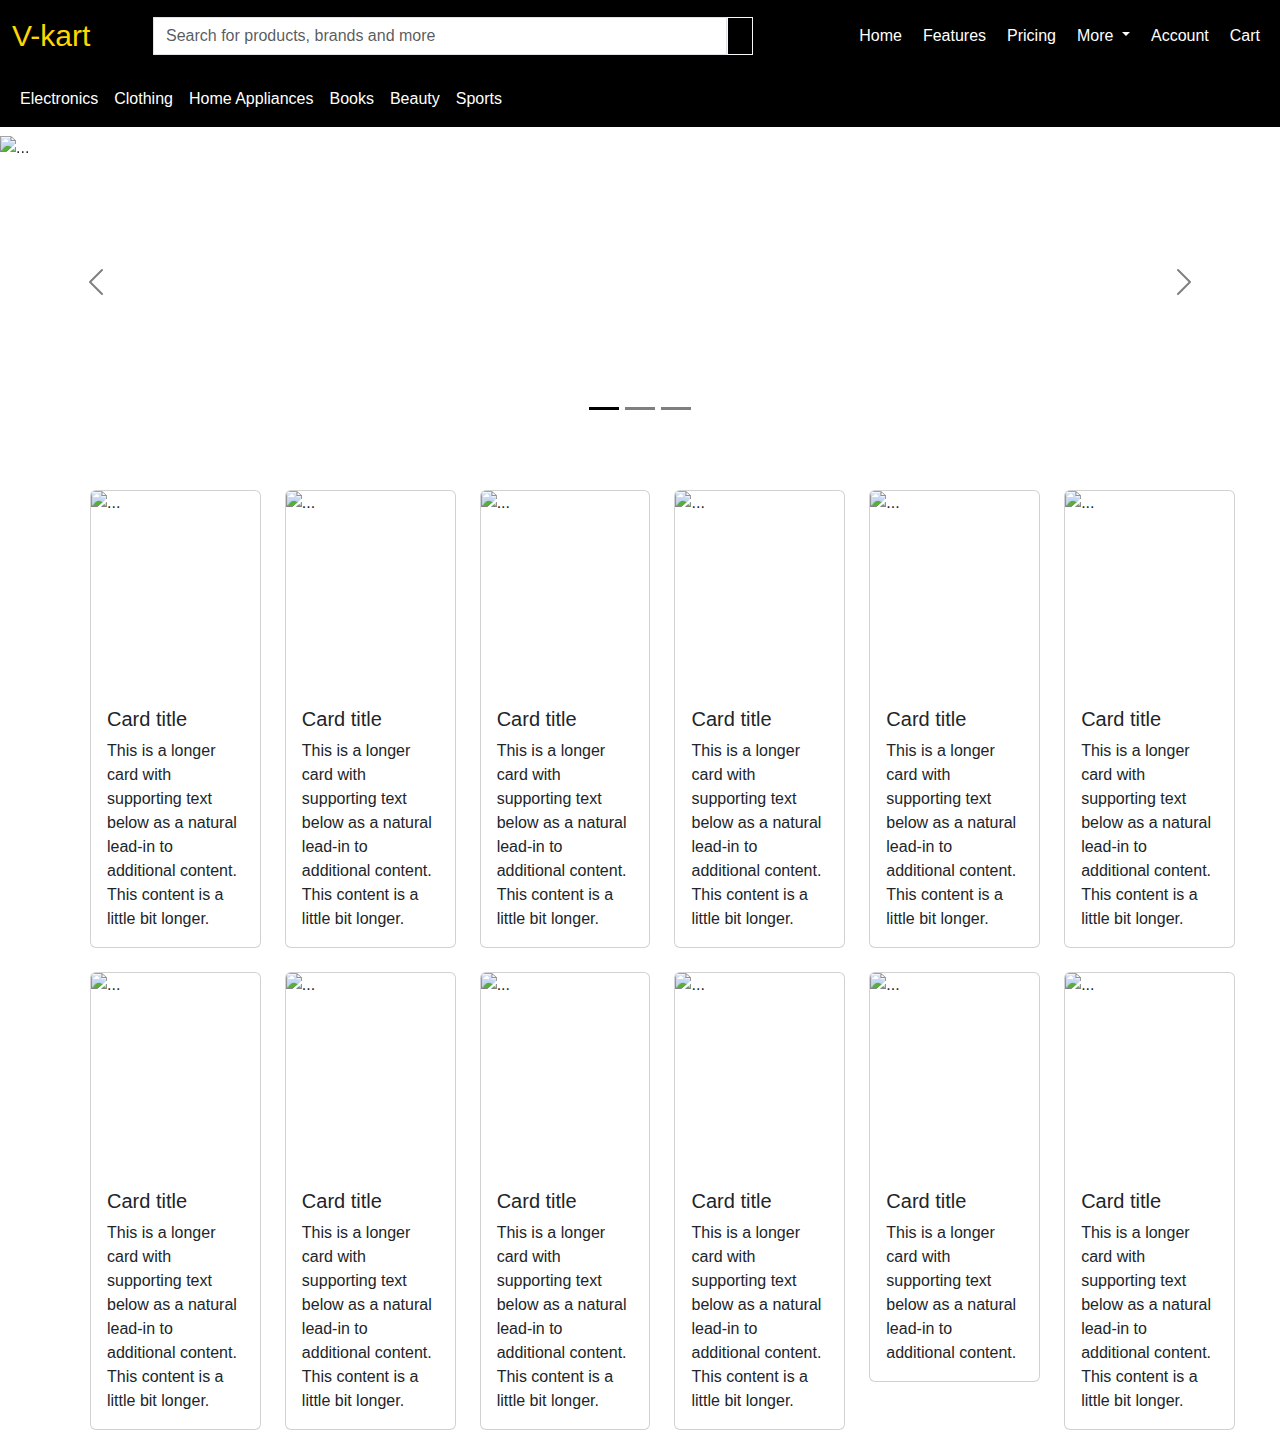
==== index.html @ d545ccf3 "first commit" ====
<!DOCTYPE html>
<html lang="en">
<head>
    <meta charset="UTF-8">
    <meta name="viewport" content="width=device-width, initial-scale=1.0">
    <title>Shopping Website</title>
    <!-- Bootstrap CSS -->
    <link href="https://cdn.jsdelivr.net/npm/bootstrap@5.2.3/dist/css/bootstrap.min.css" rel="stylesheet">
    <!-- Bootstrap JS -->
    <script src="https://cdn.jsdelivr.net/npm/@popperjs/core@2.11.6/dist/umd/popper.min.js" integrity="sha384-oBqDVmMz9ATKxIep9tiCxS/Z9fNfEXiDAYTujMAeBAsjFuCZSmKbSSUnQlmh/jp3" crossorigin="anonymous"></script>
    <script src="https://cdn.jsdelivr.net/npm/bootstrap@5.2.3/dist/js/bootstrap.min.js" integrity="sha384-cuYeSxntonz0PPNlHhBs68uyIAVpIIOZZ5JqeqvYYIcEL727kskC66kF92t6Xl2V" crossorigin="anonymous"></script>
    <link rel="stylesheet" href="index.css">
    <script src="https://kit.fontawesome.com/58054c7813.js" crossorigin="anonymous"></script>
</head>
<body>
    <header>
        <nav class="navbar navbar-expand-lg">
            <div class="container-fluid">
                <a class="navbar-brand" href="#">V-kart</a>
                <button class="navbar-toggler text-white" type="button" data-bs-toggle="collapse" data-bs-target="#navbarNavDropdown" aria-controls="navbarNavDropdown" aria-expanded="false" aria-label="Toggle navigation">
                    <span class="navbar-toggler-icon"><i class="fa-solid fa-chevron-down" style="color: #ffffff;"></i></span>
                </button>
                
                <div class="collapse navbar-collapse" id="navbarNavDropdown">
                    <form class="d-flex search-bar mx-auto">
                        <input class="form-control" type="search" placeholder="Search for products, brands and more" aria-label="Search">
                        <button class="btn btn-outline-light" type="submit"><i class="fa fa-search"></i></button>
                    </form>
                    <ul class="navbar-nav ms-auto"> <!-- ms-auto class aligns items to the right -->
                        <li class="nav-item">
                            <a class="nav-link active" aria-current="page" href="#"><i class="fa-solid fa-house"></i>Home</a>
                        </li>
                        <li class="nav-item">
                            <a class="nav-link" href="#"><i class="fa-solid fa-star"></i>Features</a>
                        </li>
                        <li class="nav-item">
                            <a class="nav-link" href="#"><i class="fa-solid fa-tags"></i>Pricing</a>
                        </li>
                        <li class="nav-item dropdown">
                            <a class="nav-link dropdown-toggle" href="#" role="button" data-bs-toggle="dropdown" aria-expanded="false">
                                <i class="fa-solid fa-ellipsis-h"></i> More
                            </a>
                            <ul class="dropdown-menu">
                                <li><a class="dropdown-item" href="#">Action</a></li>
                                <li><a class="dropdown-item" href="#">Another action</a></li>
                                <li><a class="dropdown-item" href="#">Something else here</a></li>
                            </ul>
                        </li>
                        <li class="nav-item">
                            <a class="nav-link" href="#"><i class="fa-solid fa-user"></i> Account</a>
                        </li>
                        <li class="nav-item">
                            <a class="nav-link" href="#"><i class="fa-solid fa-cart-shopping"></i> Cart</a>
                        </li>
                    </ul>
                </div>
            </div>
        </nav>

        <nav class="navbar navbar-expand-lg secondary-nav">
            <div class="container-fluid">
                <button class="navbar-toggler" type="button" data-bs-toggle="collapse" data-bs-target="#navbarSecondary" aria-controls="navbarSecondary" aria-expanded="false" aria-label="Toggle navigation">
                    <span class="navbar-toggler-icon"><i class="fa-solid fa-chevron-down fa-rotate-270" style="color: #f8f9fa;"></i></span>
                </button>
                <div class="collapse navbar-collapse" id="navbarSecondary">
                    <ul class="navbar-nav me-auto"> <!-- me-auto class aligns items to the left -->
                        <li class="nav-item">
                            <a class="nav-link" href="#">Electronics</a>
                        </li>
                        <li class="nav-item">
                            <a class="nav-link" href="#">Clothing</a>
                        </li>
                        <li class="nav-item">
                            <a class="nav-link" href="#">Home Appliances</a>
                        </li>
                        <li class="nav-item">
                            <a class="nav-link" href="#">Books</a>
                        </li>
                        <li class="nav-item">
                            <a class="nav-link" href="#">Beauty</a>
                        </li>
                        <li class="nav-item">
                            <a class="nav-link" href="#">Sports</a>
                        </li>
                    </ul>
                </div>
            </div>
        </nav>
    </header>


     <!-- Carousel -->
     <div id="carouselExampleDark" class="carousel carousel-dark slide" data-bs-ride="carousel">
      <div class="carousel-indicators">
          <button type="button" data-bs-target="#carouselExampleDark" data-bs-slide-to="0" class="active" aria-current="true" aria-label="Slide 1"></button>
          <button type="button" data-bs-target="#carouselExampleDark" data-bs-slide-to="1" aria-label="Slide 2"></button>
          <button type="button" data-bs-target="#carouselExampleDark" data-bs-slide-to="2" aria-label="Slide 3"></button>
      </div>
      <div class="carousel-inner">
          <div class="carousel-item active" data-bs-interval="10000">
              <img src="https://firebasestorage.googleapis.com/v0/b/aakashs-c4ebb.appspot.com/o/corsol.jpeg?alt=media&token=0a0ba3d6-daf3-4005-b04c-26b04130800a" class="d-block w-100 mx-auto carousel-image" alt="...">
              <div class="carousel-caption d-none d-md-block">
              </div>
          </div>
          <div class="carousel-item" data-bs-interval="2000">
              <img src="https://firebasestorage.googleapis.com/v0/b/aakashs-c4ebb.appspot.com/o/2.jpg?alt=media&token=48cee6af-c79c-4877-88ce-a8eaee7dc3e4" class="d-block w-100 mx-auto carousel-image" alt="...">
              <div class="carousel-caption d-none d-md-block">
              </div>
          </div>
          <div class="carousel-item">
              <img src="https://firebasestorage.googleapis.com/v0/b/aakashs-c4ebb.appspot.com/o/7.jpg?alt=media&token=fd9a9226-1534-4f9f-bd31-af7a230c614d" class="d-block w-100 mx-auto carousel-image" alt="...">
              <div class="carousel-caption d-none d-md-block">
              </div>
          </div>
      </div>
      <button class="carousel-control-prev" type="button" data-bs-target="#carouselExampleDark" data-bs-slide="prev">
          <span class="carousel-control-prev-icon" aria-hidden="true"></span>
          <span class="visually-hidden">Previous</span>
      </button>
      <button class="carousel-control-next" type="button" data-bs-target="#carouselExampleDark" data-bs-slide="next">
          <span class="carousel-control-next-icon" aria-hidden="true"></span>
          <span class="visually-hidden">Next</span>
      </button>
  </div>
  
            <!-- Card Area -->
            <div id="card" class="col-md-12">
                <div class="row row-cols-1 row-cols-md-6 g-4">
                    <div class="col">
                      <div class="card">
                        <img src="https://m.media-amazon.com/images/I/61jJwA3PEBL._SX679_.jpg" class="card-img-top" alt="...">
                        <div class="card-body">
                          <h5 class="card-title">Card title</h5>
                          <p class="card-text">This is a longer card with supporting text below as a natural lead-in to additional content. This content is a little bit longer.</p>
                        </div>
                      </div>
                    </div>
                    <div class="col">
                        <div class="card">
                          <img src="https://m.media-amazon.com/images/I/717RAJXS0tL._SY500_.jpg" class="card-img-top" alt="...">
                          <div class="card-body">
                            <h5 class="card-title">Card title</h5>
                            <p class="card-text">This is a longer card with supporting text below as a natural lead-in to additional content. This content is a little bit longer.</p>
                          </div>
                        </div>
                      </div>
                      <div class="col">
                        <div class="card">
                          <img src="https://m.media-amazon.com/images/I/717RAJXS0tL._SY500_.jpg" class="card-img-top" alt="...">
                          <div class="card-body">
                            <h5 class="card-title">Card title</h5>
                            <p class="card-text">This is a longer card with supporting text below as a natural lead-in to additional content. This content is a little bit longer.</p>
                          </div>
                        </div>
                      </div>
                      <div class="col">
                        <div class="card">
                          <img src="https://m.media-amazon.com/images/I/717RAJXS0tL._SY500_.jpg" class="card-img-top" alt="...">
                          <div class="card-body">
                            <h5 class="card-title">Card title</h5>
                            <p class="card-text">This is a longer card with supporting text below as a natural lead-in to additional content. This content is a little bit longer.</p>
                          </div>
                        </div>
                      </div>
                      <div class="col">
                        <div class="card">
                          <img src="https://m.media-amazon.com/images/I/717RAJXS0tL._SY500_.jpg" class="card-img-top" alt="...">
                          <div class="card-body">
                            <h5 class="card-title">Card title</h5>
                            <p class="card-text">This is a longer card with supporting text below as a natural lead-in to additional content. This content is a little bit longer.</p>
                          </div>
                        </div>
                      </div>
                      <div class="col">
                        <div class="card">
                          <img src="https://m.media-amazon.com/images/I/717RAJXS0tL._SY500_.jpg" class="card-img-top" alt="...">
                          <div class="card-body">
                            <h5 class="card-title">Card title</h5>
                            <p class="card-text">This is a longer card with supporting text below as a natural lead-in to additional content. This content is a little bit longer.</p>
                          </div>
                        </div>
                      </div>
                      <div class="col">
                        <div class="card">
                          <img src="https://m.media-amazon.com/images/I/717RAJXS0tL._SY500_.jpg" class="card-img-top" alt="...">
                          <div class="card-body">
                            <h5 class="card-title">Card title</h5>
                            <p class="card-text">This is a longer card with supporting text below as a natural lead-in to additional content. This content is a little bit longer.</p>
                          </div>
                        </div>
                      </div>
                      <div class="col">
                        <div class="card">
                          <img src="https://m.media-amazon.com/images/I/717RAJXS0tL._SY500_.jpg" class="card-img-top" alt="...">
                          <div class="card-body">
                            <h5 class="card-title">Card title</h5>
                            <p class="card-text">This is a longer card with supporting text below as a natural lead-in to additional content. This content is a little bit longer.</p>
                          </div>
                        </div>
                      </div>
                      <div class="col">
                        <div class="card">
                          <img src="https://m.media-amazon.com/images/I/717RAJXS0tL._SY500_.jpg" class="card-img-top" alt="...">
                          <div class="card-body">
                            <h5 class="card-title">Card title</h5>
                            <p class="card-text">This is a longer card with supporting text below as a natural lead-in to additional content. This content is a little bit longer.</p>
                          </div>
                        </div>
                      </div>

                    <div class="col">
                      <div class="card">
                        <img src="https://m.media-amazon.com/images/I/61lCVbqb9rL._SX679_.jpg" class="card-img-top" alt="...">
                        <div class="card-body">
                          <h5 class="card-title">Card title</h5>
                          <p class="card-text">This is a longer card with supporting text below as a natural lead-in to additional content. This content is a little bit longer.</p>
                        </div>
                      </div>
                    </div>
                    <div class="col">
                      <div class="card">
                        <img src="https://m.media-amazon.com/images/I/71X6ESaIAvL._AC_UL320_.jpg" class="card-img-top" alt="...">
                        <div class="card-body">
                          <h5 class="card-title">Card title</h5>
                          <p class="card-text">This is a longer card with supporting text below as a natural lead-in to additional content.</p>
                        </div>
                      </div>
                    </div>
                    <div class="col">
                      <div class="card">
                        <img src="https://m.media-amazon.com/images/I/61AHiYyu3ZL._AC_UL320_.jpg" class="card-img-top" alt="...">
                        <div class="card-body">
                          <h5 class="card-title">Card title</h5>
                          <p class="card-text">This is a longer card with supporting text below as a natural lead-in to additional content. This content is a little bit longer.</p>
                        </div>
                      </div>
                    </div>
                  </div>
            </div>
        </div>
    </div>
</body>
</html>
---- index.css ----
body {
    background-color: #d6e2e700; 
    font-family: 'Poppins', sans-serif; 
    margin: 0; 
    padding: 0;  
}

/* Header Styles */
header nav.navbar {
    background-color: rgb(0, 0, 0);  
}

header nav.navbar .navbar-brand {
    color: gold; 
    font-size: 30px;  
}

header nav.navbar .navbar-nav .nav-link {
    color: rgb(255, 255, 255) !important; 
}

header nav.navbar .navbar-nav .nav-link i {
    margin-right: 5px;  
}

.search-bar {
    max-width: 600px;
    flex-grow: 1;
}

.search-bar input {
    border-radius: 0;  
}

.search-bar button {
    border-radius: 0;  
}

.secondary-nav {
    align-items: start; 
    background-color: #f8f9fa;  
}

.secondary-nav .nav-link {
    color: #000;  
}

/* Carousel Styles */
.carousel-image {
    height: 300px;  
    object-fit: cover;  
}

/* Card Area Styles */
#card {
    padding-top: 6vh;  
    padding-left: 10vh;
    padding-right: 5vh;
    
    

}

/* Card Image Styles */
.card-img-top {
    width: 100%;
    height: 200px;  
    object-fit: cover;  
}
#carouselExampleDark{
    padding-top: 1vh;
}
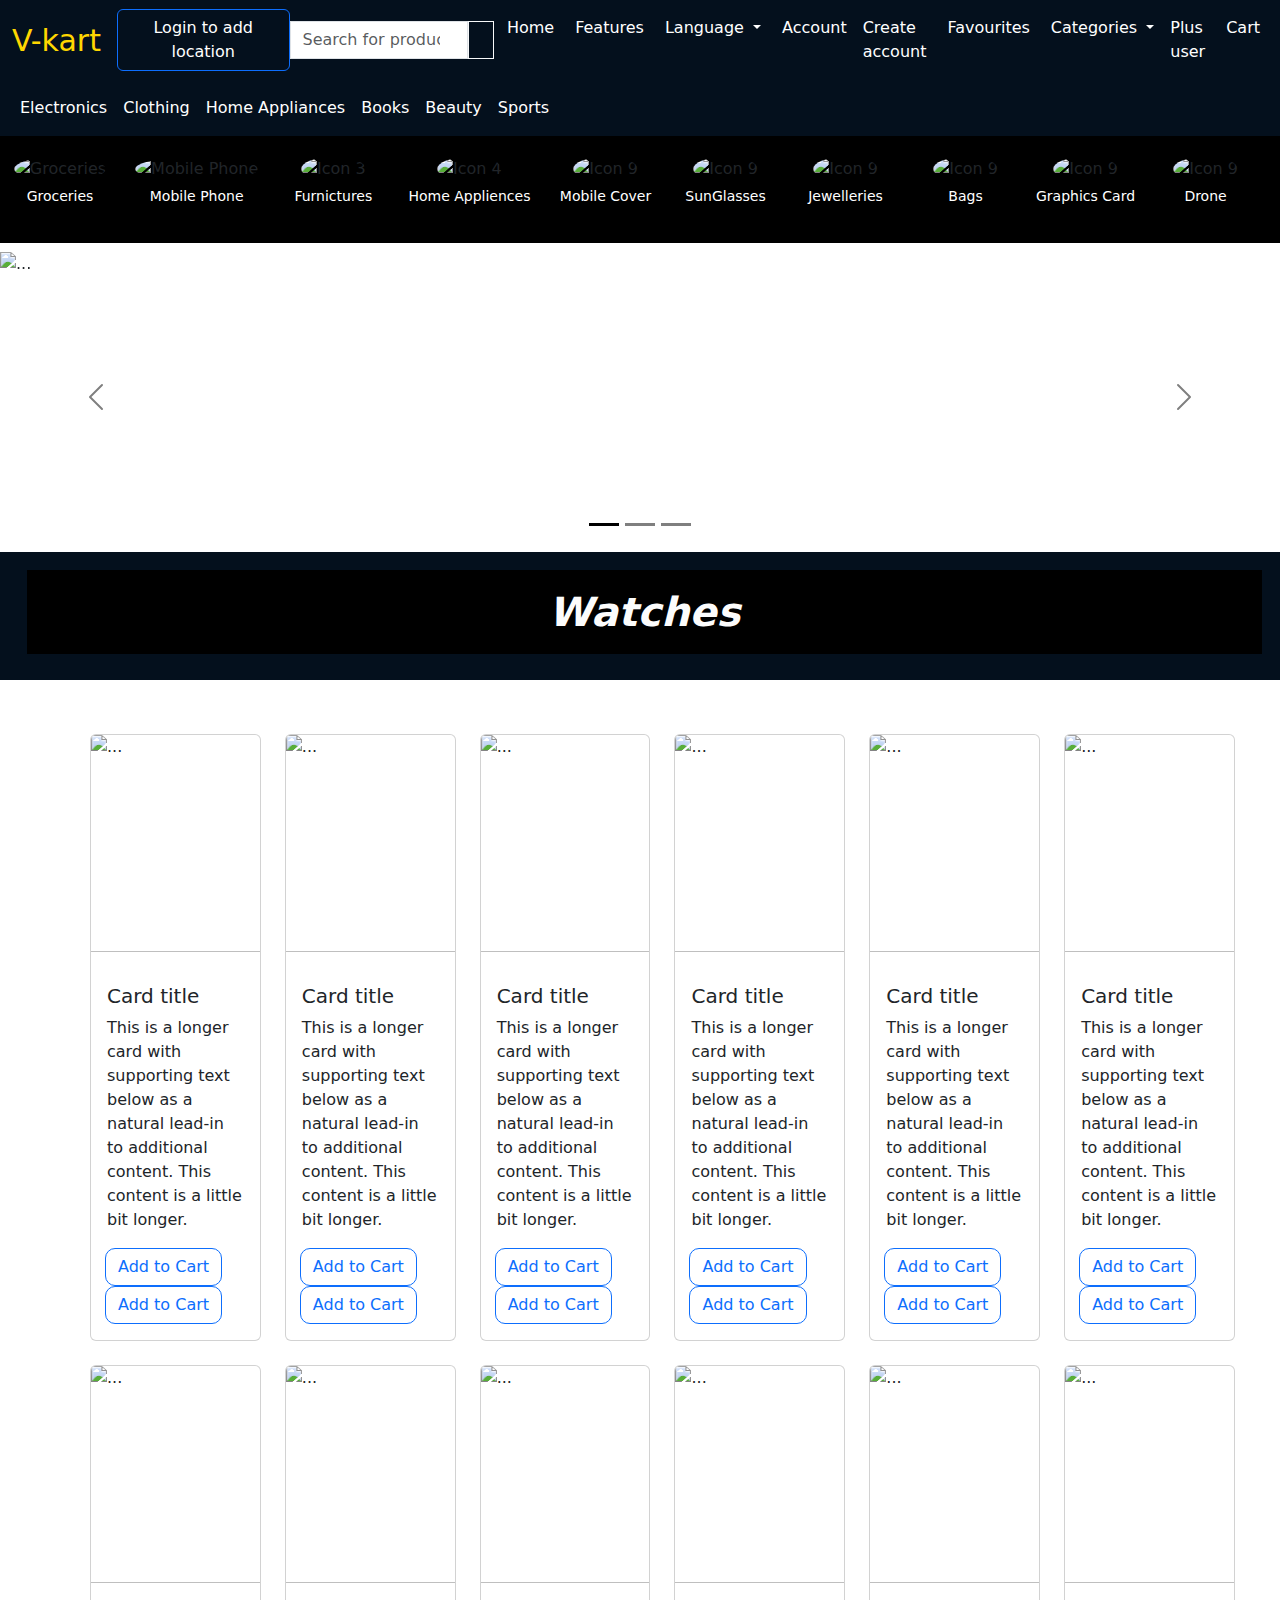
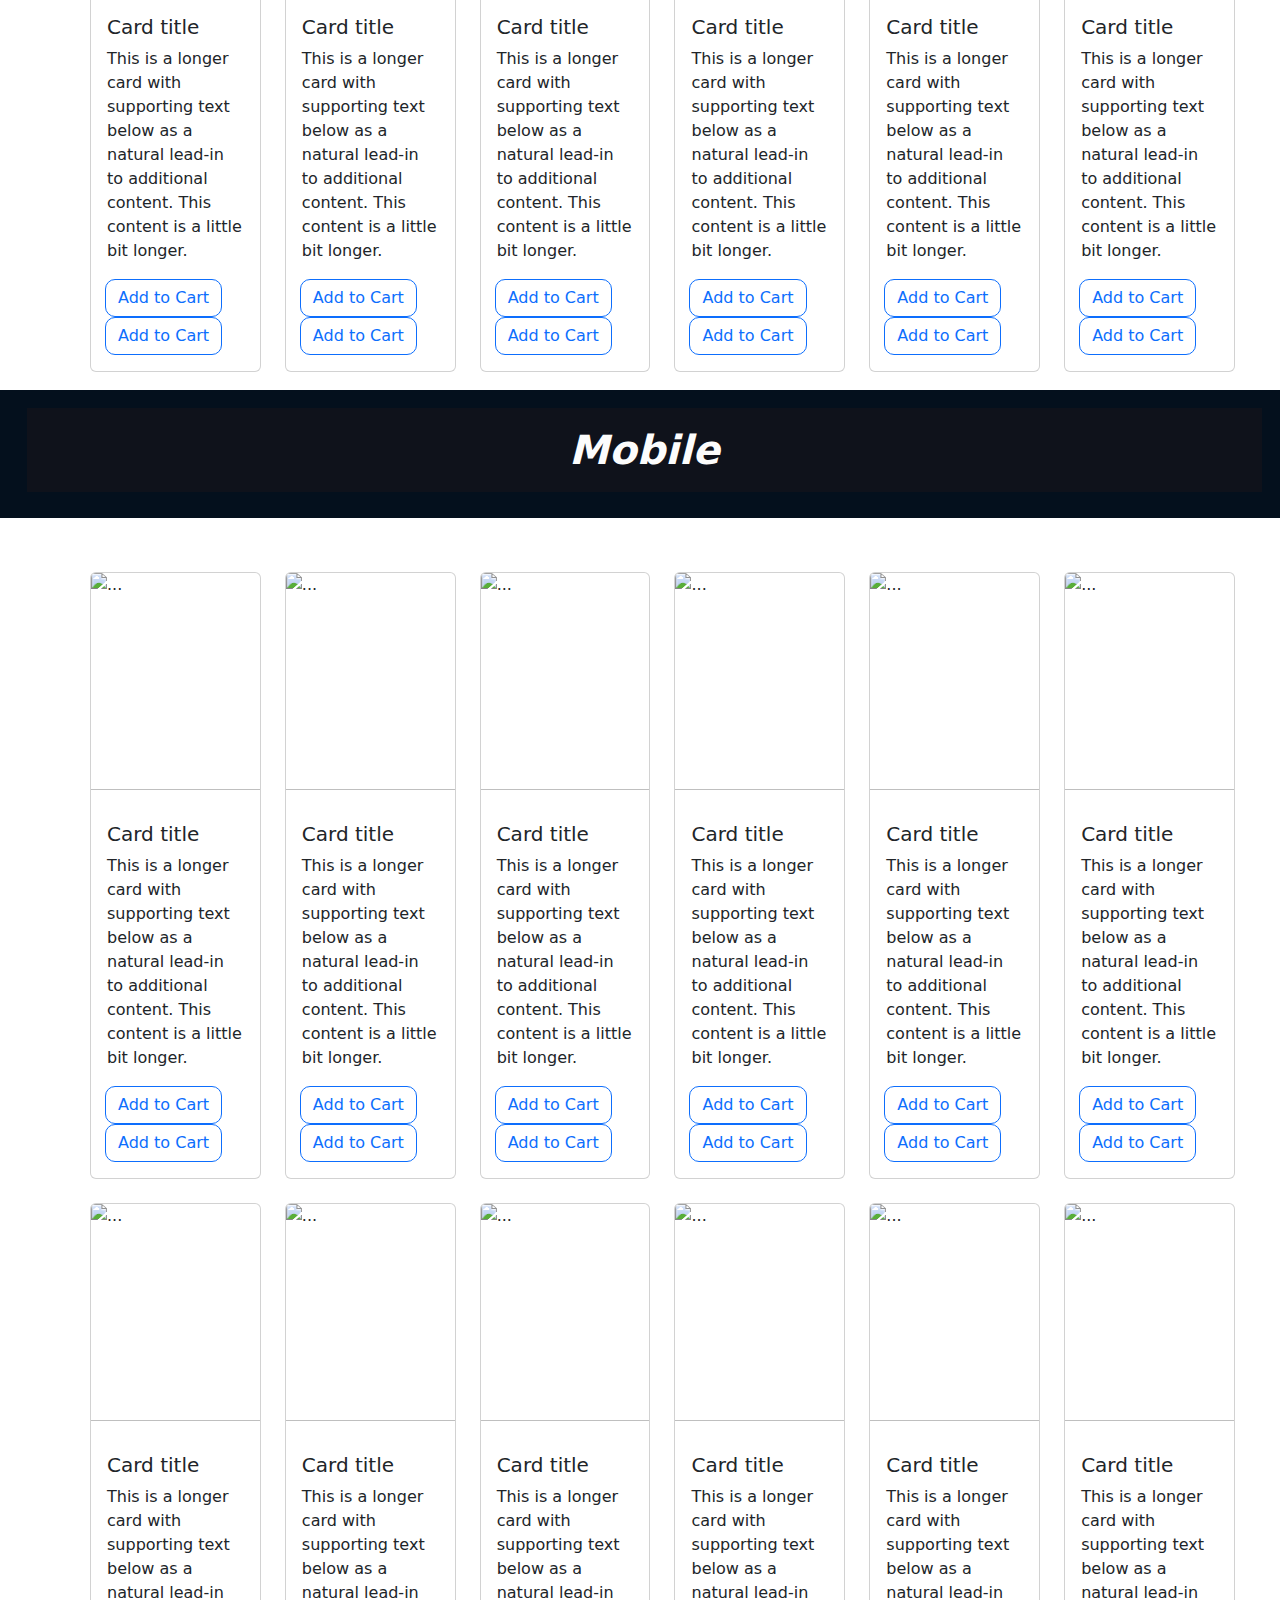
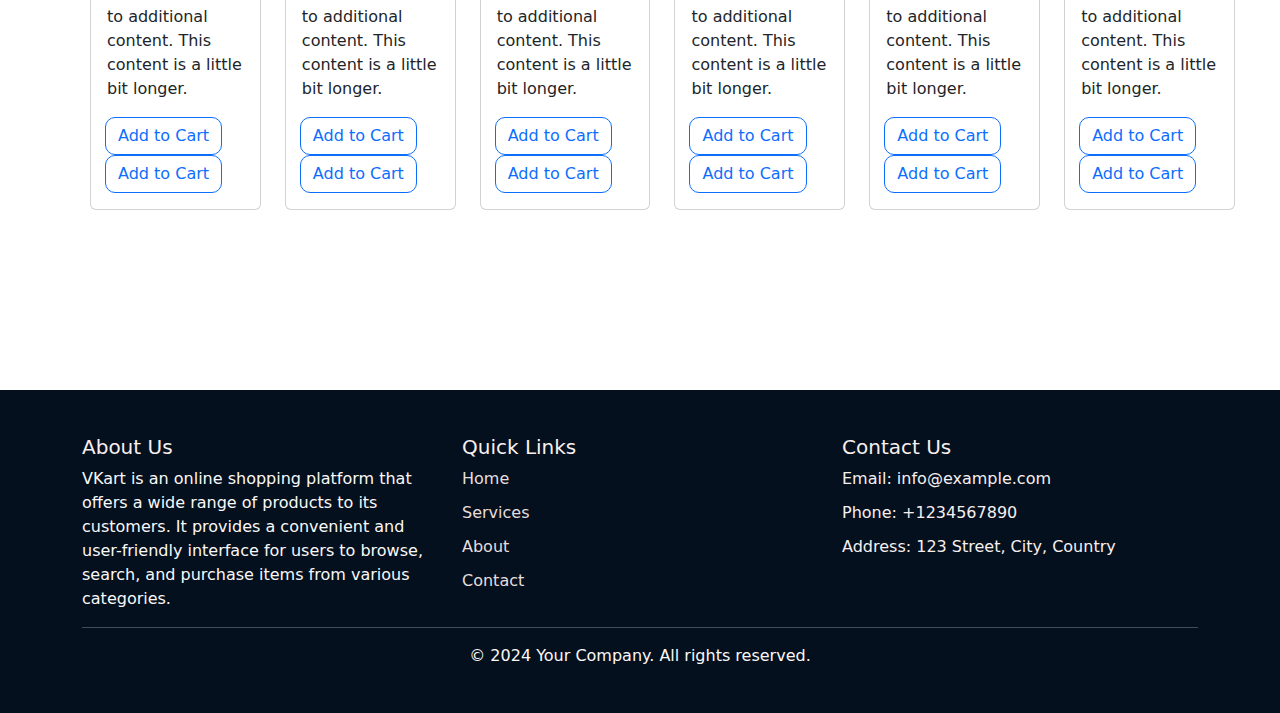
==== commit bf537f61: "div re-aligned" ====
--- a/index.html
+++ b/index.html
@@ -1,9 +1,14 @@
+         
 <!DOCTYPE html>
 <html lang="en">
 <head>
     <meta charset="UTF-8">
     <meta name="viewport" content="width=device-width, initial-scale=1.0">
     <title>Shopping Website</title>
+    <!-- Font class -->
+    <link rel="preconnect" href="https://fonts.googleapis.com">
+<link rel="preconnect" href="https://fonts.gstatic.com" crossorigin>
+<link href="https://fonts.googleapis.com/css2?family=Poppins:ital,wght@0,300;0,400;0,500;0,600;0,700;0,800;0,900;1,200;1,300;1,400;1,500;1,600;1,700;1,800;1,900&display=swap" rel="stylesheet">
     <!-- Bootstrap CSS -->
     <link href="https://cdn.jsdelivr.net/npm/bootstrap@5.2.3/dist/css/bootstrap.min.css" rel="stylesheet">
     <!-- Bootstrap JS -->
@@ -17,37 +22,62 @@
         <nav class="navbar navbar-expand-lg">
             <div class="container-fluid">
                 <a class="navbar-brand" href="#">V-kart</a>
+                <button type="button" class="btn btn-outline-primary" style="color: white;"><i class="fa fa-location-arrow" aria-hidden="true"></i> Login to add location</button>
+                  
                 <button class="navbar-toggler text-white" type="button" data-bs-toggle="collapse" data-bs-target="#navbarNavDropdown" aria-controls="navbarNavDropdown" aria-expanded="false" aria-label="Toggle navigation">
                     <span class="navbar-toggler-icon"><i class="fa-solid fa-chevron-down" style="color: #ffffff;"></i></span>
                 </button>
                 
                 <div class="collapse navbar-collapse" id="navbarNavDropdown">
+                    
+                    
                     <form class="d-flex search-bar mx-auto">
                         <input class="form-control" type="search" placeholder="Search for products, brands and more" aria-label="Search">
                         <button class="btn btn-outline-light" type="submit"><i class="fa fa-search"></i></button>
                     </form>
-                    <ul class="navbar-nav ms-auto"> <!-- ms-auto class aligns items to the right -->
+                    <ul class="navbar-nav ms-auto">
                         <li class="nav-item">
                             <a class="nav-link active" aria-current="page" href="#"><i class="fa-solid fa-house"></i>Home</a>
                         </li>
                         <li class="nav-item">
                             <a class="nav-link" href="#"><i class="fa-solid fa-star"></i>Features</a>
                         </li>
-                        <li class="nav-item">
-                            <a class="nav-link" href="#"><i class="fa-solid fa-tags"></i>Pricing</a>
-                        </li>
+                      
                         <li class="nav-item dropdown">
                             <a class="nav-link dropdown-toggle" href="#" role="button" data-bs-toggle="dropdown" aria-expanded="false">
-                                <i class="fa-solid fa-ellipsis-h"></i> More
+                                <i class="fa-solid fa-ellipsis-h"></i> Language
                             </a>
                             <ul class="dropdown-menu">
-                                <li><a class="dropdown-item" href="#">Action</a></li>
-                                <li><a class="dropdown-item" href="#">Another action</a></li>
-                                <li><a class="dropdown-item" href="#">Something else here</a></li>
+                                <li><a class="dropdown-item" href="#">Hindi</a></li>
+                                <li><a class="dropdown-item" href="#">Malayalam</a></li>
+                                <li><a class="dropdown-item" href="#">Tamil</a></li>
                             </ul>
                         </li>
                         <li class="nav-item">
                             <a class="nav-link" href="#"><i class="fa-solid fa-user"></i> Account</a>
+                        </li>
+                        <li class="nav-item">
+                            <a class="nav-link" href="#">Create account</a>
+                        </li>
+                    </ul>
+                    <ul class="navbar-nav ms-auto">
+                      
+                        <li class="nav-item">
+                            <a class="nav-link" href="#"><i class="fa-solid fa-star"></i>Favourites</a>
+                        </li>
+                       
+                        <li class="nav-item dropdown">
+                            <a class="nav-link dropdown-toggle" href="#" role="button" data-bs-toggle="dropdown" aria-expanded="false">
+                                <i class="fa-solid fa-ellipsis-h"></i> Categories
+                            </a>
+                            <ul class="dropdown-menu">
+                                <li><a class="dropdown-item" href="#">Mobile</a></li>
+                                <li><a class="dropdown-item" href="#">Laptop</a></li>
+                                <li><a class="dropdown-item" href="#">Pheripherals</a></li>
+                            </ul>
+                        </li>
+                        <li class="nav-item">
+                            <a class="nav-link" href="#">Plus user</a>
                         </li>
                         <li class="nav-item">
                             <a class="nav-link" href="#"><i class="fa-solid fa-cart-shopping"></i> Cart</a>
@@ -60,10 +90,10 @@
         <nav class="navbar navbar-expand-lg secondary-nav">
             <div class="container-fluid">
                 <button class="navbar-toggler" type="button" data-bs-toggle="collapse" data-bs-target="#navbarSecondary" aria-controls="navbarSecondary" aria-expanded="false" aria-label="Toggle navigation">
-                    <span class="navbar-toggler-icon"><i class="fa-solid fa-chevron-down fa-rotate-270" style="color: #f8f9fa;"></i></span>
+                    <span id="rightarrow" class="navbar-toggler-icon"><i class="fa-solid fa-chevron-down fa-rotate-270" style="color: #fafafa;"></i></span>
                 </button>
                 <div class="collapse navbar-collapse" id="navbarSecondary">
-                    <ul class="navbar-nav me-auto"> <!-- me-auto class aligns items to the left -->
+                    <ul class="navbar-nav me-auto">
                         <li class="nav-item">
                             <a class="nav-link" href="#">Electronics</a>
                         </li>
@@ -88,156 +118,468 @@
         </nav>
     </header>
 
+    <!-- Round icon carousel -->
+    <div class="round-carousel-container bg-black">
+        <div class="round-carousel-dark slide bg-black" id="round-carousel">
+            <div class="round-carousel-item">
+                <img src="https://rukminim2.flixcart.com/flap/64/64/image/29327f40e9c4d26b.png?q=100" alt="Groceries">
+                <p class="text-white">Groceries</p>
+            </div>
+            <div class="round-carousel-item">
+                <img src="https://rukminim2.flixcart.com/flap/64/64/image/22fddf3c7da4c4f4.png?q=100" alt="Mobile Phone">
+                <p class="text-white">Mobile Phone</p>
+            </div>
+            <div class="round-carousel-item">
+                <img src="https://rukminim2.flixcart.com/flap/64/64/image/ab7e2b022a4587dd.jpg?q=100" alt="Icon 3">
+                <p class="text-white">Furnictures</p>
+            </div> 
+            <div class="round-carousel-item">
+                <img src="https://rukminim2.flixcart.com/fk-p-flap/64/64/image/0139228b2f7eb413.jpg?q=100" alt="Icon 4">
+                <p class="text-white">Home Appliences</p>
+            </div>
+            <div class="round-carousel-item">
+                <img src="https://firebasestorage.googleapis.com/v0/b/aakashs-c4ebb.appspot.com/o/imresizer-1715946171066.png?alt=media&token=c7567353-72e4-459a-9005-513e171c5ec0" alt="Icon 9">
+                <p class="text-white">Mobile Cover</p>
+            </div><div class="round-carousel-item">
+                <img src="https://firebasestorage.googleapis.com/v0/b/aakashs-c4ebb.appspot.com/o/imresizer-1716107797424.png?alt=media&token=389e7072-4b59-45ba-bb2d-9882b41efd67" alt="Icon 9">
+                <p class="text-white">SunGlasses</p>
+            </div><div class="round-carousel-item">
+                <img src="https://firebasestorage.googleapis.com/v0/b/aakashs-c4ebb.appspot.com/o/imresizer-1715946837327.png?alt=media&token=cd27fa3d-1700-4c02-b9fb-47c71af5cd06" alt="Icon 9">
+                <p class="text-white">Jewelleries</p>
+            </div><div class="round-carousel-item">
+                <img src="https://firebasestorage.googleapis.com/v0/b/aakashs-c4ebb.appspot.com/o/imresizer-1716040058853.jpg?alt=media&token=44e5133f-8dde-4d7d-ad5e-9236e1d9d757" alt="Icon 9">
+                <p class="text-white">Bags</p>
+            </div><div class="round-carousel-item">
+                <img src="https://firebasestorage.googleapis.com/v0/b/aakashs-c4ebb.appspot.com/o/imresizer-1716093666650.png?alt=media&token=b4d18f94-9d6c-4d1b-a2fc-54a389f6834f" alt="Icon 9">
+                <p class="text-white">Graphics Card</p>
+            </div><div class="round-carousel-item">
+                <img src="https://firebasestorage.googleapis.com/v0/b/aakashs-c4ebb.appspot.com/o/imresizer-1716107263813.png?alt=media&token=256e5463-54a8-4784-9770-955fd05d0cd4" alt="Icon 9">
+                <p class="text-white">Drone</p>
+            </div>
+            <div class="round-carousel-item">
+                <img src="https://rukminim2.flixcart.com/flap/64/64/image/dff3f7adcf3a90c6.png?q=100" alt="Icon 6">
+                <p class="text-white">Toys</p>
+            </div>
+             <div class="round-carousel-item">
+                <img src="https://firebasestorage.googleapis.com/v0/b/aakashs-c4ebb.appspot.com/o/imresizer-1716108609842.png?alt=media&token=df848ccb-445c-4876-94ea-19fda0a404ed" alt="Icon 9">
+                <p class="text-white">Camera</p>
+            </div>
+            <div class="round-carousel-item">
+                <img src="https://firebasestorage.googleapis.com/v0/b/aakashs-c4ebb.appspot.com/o/imresizer-1716126106477.png?alt=media&token=446d335d-b4e7-4e63-879d-f0acb37457f3" alt="Icon 9">
+                <p class="text-white">Laptop</p>
+            </div>
+            <div class="round-carousel-item">
+                <img src="https://firebasestorage.googleapis.com/v0/b/aakashs-c4ebb.appspot.com/o/imresizer-1716127563904.jpg?alt=media&token=cf18fdf6-1118-4221-8200-86283764bdc3" alt="Icon 9">
+                <p class="text-white">X-Box</p>
+            </div>
+            <div class="round-carousel-item">
+                <img src="https://firebasestorage.googleapis.com/v0/b/aakashs-c4ebb.appspot.com/o/imresizer-1716131210316.jpg?alt=media&token=e5acd78b-9fd4-4aa0-a60e-3db66b548f18" alt="Icon 9">
+                <p class="text-white">Gym</p>
+            </div>
+          
+           
+            
+        </div>
+ 
+        </div>
+    </div>
+    <!-- Main Carousel -->
+    <div id="carouselExampleDark" class="carousel carousel-dark slide" data-bs-ride="carousel">
+        <div class="carousel-indicators">
+            <button type="button" data-bs-target="#carouselExampleDark" data-bs-slide-to="0" class="active" aria-current="true" aria-label="Slide 1"></button>
+            <button type="button" data-bs-target="#carouselExampleDark" data-bs-slide-to="1" aria-label="Slide 2"></button>
+            <button type="button" data-bs-target="#carouselExampleDark" data-bs-slide-to="2" aria-label="Slide 3"></button>
+        </div>
+        <div class="carousel-inner">
+            <div class="carousel-item active" data-bs-interval="10000">
+                <img src="https://firebasestorage.googleapis.com/v0/b/aakashs-c4ebb.appspot.com/o/corsol.jpeg?alt=media&token=0a0ba3d6-daf3-4005-b04c-26b04130800a" class="d-block w-100 mx-auto carousel-image" alt="...">
+                <div class="carousel-caption d-none d-md-block">
+                </div>
+            </div>
+            <div class="carousel-item" data-bs-interval="2000">
+                <img src="https://firebasestorage.googleapis.com/v0/b/aakashs-c4ebb.appspot.com/o/2.jpg?alt=media&token=48cee6af-c79c-4877-88ce-a8eaee7dc3e4" class="d-block w-100 mx-auto carousel-image" alt="...">
+                <div class="carousel-caption d-none d-md-block">
+                </div>
+            </div>
+            <div class="carousel-item">
+                <img src="https://firebasestorage.googleapis.com/v0/b/aakashs-c4ebb.appspot.com/o/7.jpg?alt=media&token=fd9a9226-1534-4f9f-bd31-af7a230c614d" class="d-block w-100 mx-auto carousel-image" alt="...">
+                <div class="carousel-caption d-none d-md-block">
+                </div>
+            </div>
+        </div>
+        <button class="carousel-control-prev" type="button" data-bs-target="#carouselExampleDark" data-bs-slide="prev">
+            <span class="carousel-control-prev-icon" aria-hidden="true"></span>
+            <span class="visually-hidden">Previous</span>
+        </button>
+        <button class="carousel-control-next" type="button" data-bs-target="#carouselExampleDark" data-bs-slide="next">
+            <span class="carousel-control-next-icon" aria-hidden="true"></span>
+            <span class="visually-hidden">Next</span>
+        </button>
+    </div>
+  
+    <!-- Card Area -->
+    <div class="container col-md-12"id="watchdiv">
+        <h1 class="col-md-12" id="watches">Watches</h1>
+    </div>
+    <div id="card" class="col-md-12">
+        <div class="row row-cols-1 row-cols-md-6 g-4">
+            <div class="col">
+                <div class="card">
+                    <img src="https://m.media-amazon.com/images/I/61jJwA3PEBL._SX679_.jpg" class="card-img-top" alt="..."><hr class="hr1">
+                    <div class="card-body">
+                        <h5 class="card-title">Card title</h5>
+                        <p class="card-text">This is a longer card with supporting text below as a natural lead-in to additional content. This content is a little bit longer.</p>
+                        <a href="" class="  btn btn-outline-primary"id="Cartbutton">Add to Cart</a>
+                        <a href="" class="  btn btn-outline-primary"id="Cartbutton">Add to Cart</a>
+                    </div>
+                </div>
+            </div>
+            <div class="col">
+                <div class="card">
+                    <img src="https://m.media-amazon.com/images/I/717RAJXS0tL._SY500_.jpg" class="card-img-top" alt="...">
+                    <hr class="hr1">
+                     <div class="card-body">
+                        <h5 class="card-title">Card title</h5>
+                        <p class="card-text">This is a longer card with supporting text below as a natural lead-in to additional content. This content is a little bit longer.</p>
+                        
+                        <a href="" class="  btn btn-outline-primary"id="Cartbutton">Add to Cart</a>
+                        <a href="" class="  btn btn-outline-primary"id="Cartbutton">Add to Cart</a>
+                    </div>
+                </div>
+            </div>
+            <div class="col">
+                <div class="card">
+                    <img src="https://m.media-amazon.com/images/I/717RAJXS0tL._SY500_.jpg" class="card-img-top" alt="...">
+                    <hr class="hr1">
+                    <div class="card-body">
+                       <h5 class="card-title">Card title</h5>
+                       <p class="card-text">This is a longer card with supporting text below as a natural lead-in to additional content. This content is a little bit longer.</p>
+                       
+                       <a href="" class="  btn btn-outline-primary"id="Cartbutton">Add to Cart</a>
+                       <a href="" class="  btn btn-outline-primary"id="Cartbutton">Add to Cart</a>
+                  </div>
+                </div>
+            </div>
+            <div class="col">
+                <div class="card">
+                    <img src="https://m.media-amazon.com/images/I/717RAJXS0tL._SY500_.jpg" class="card-img-top" alt="...">
+                    <hr class="hr1">
+                    <div class="card-body">
+                       <h5 class="card-title">Card title</h5>
+                       <p class="card-text">This is a longer card with supporting text below as a natural lead-in to additional content. This content is a little bit longer.</p>
+                       
+                       <a href="" class="  btn btn-outline-primary"id="Cartbutton">Add to Cart</a>
+                       <a href="" class="  btn btn-outline-primary"id="Cartbutton">Add to Cart</a>
+                    </div>
+                </div>
+            </div>
+            <div class="col">
+                <div class="card">
+                    <img src="https://m.media-amazon.com/images/I/717RAJXS0tL._SY500_.jpg" class="card-img-top" alt="...">
+                    <hr class="hr1">
+                    <div class="card-body">
+                       <h5 class="card-title">Card title</h5>
+                       <p class="card-text">This is a longer card with supporting text below as a natural lead-in to additional content. This content is a little bit longer.</p>
+                       
+                       <a href="" class="  btn btn-outline-primary"id="Cartbutton">Add to Cart</a>
+                       <a href="" class="  btn btn-outline-primary"id="Cartbutton">Add to Cart</a>
+                   </div>
+                </div>
+            </div>
+            <div class="col">
+                <div class="card">
+                    <img src="https://m.media-amazon.com/images/I/717RAJXS0tL._SY500_.jpg" class="card-img-top" alt="...">
+                    <hr class="hr1">
+                     <div class="card-body">
+                        <h5 class="card-title">Card title</h5>
+                        <p class="card-text">This is a longer card with supporting text below as a natural lead-in to additional content. This content is a little bit longer.</p>
+                        
+                        <a href="" class="  btn btn-outline-primary"id="Cartbutton">Add to Cart</a>
+                        <a href="" class="  btn btn-outline-primary"id="Cartbutton">Add to Cart</a>
+                    </div>
+                </div>
+            </div>
+            <div class="col">
+                <div class="card">
+                    <img src="https://m.media-amazon.com/images/I/717RAJXS0tL._SY500_.jpg" class="card-img-top" alt="...">
+                     <hr class="hr1">
+                     <div class="card-body">
+                        <h5 class="card-title">Card title</h5>
+                        <p class="card-text">This is a longer card with supporting text below as a natural lead-in to additional content. This content is a little bit longer.</p>
+                        
+                        <a href="" class="  btn btn-outline-primary"id="Cartbutton">Add to Cart</a>
+                        <a href="" class="  btn btn-outline-primary"id="Cartbutton">Add to Cart</a>
+                    </div>
+                </div>
+            </div>
+            <div class="col">
+                <div class="card">
+                    <img src="https://m.media-amazon.com/images/I/717RAJXS0tL._SY500_.jpg" class="card-img-top" alt="...">
+                    <hr class="hr1">
+                    <div class="card-body">
+                       <h5 class="card-title">Card title</h5>
+                       <p class="card-text">This is a longer card with supporting text below as a natural lead-in to additional content. This content is a little bit longer.</p>
+                       
+                       <a href="" class="  btn btn-outline-primary"id="Cartbutton">Add to Cart</a>
+                       <a href="" class="  btn btn-outline-primary"id="Cartbutton">Add to Cart</a>
+                    </div>
+                </div>
+            </div>
+            <div class="col">
+                <div class="card">
+                    <img src="https://m.media-amazon.com/images/I/717RAJXS0tL._SY500_.jpg" class="card-img-top" alt="...">
+                    <hr class="hr1">
+                    <div class="card-body">
+                       <h5 class="card-title">Card title</h5>
+                       <p class="card-text">This is a longer card with supporting text below as a natural lead-in to additional content. This content is a little bit longer.</p>
+                       
+                       <a href="" class="  btn btn-outline-primary"id="Cartbutton">Add to Cart</a>
+                       <a href="" class="  btn btn-outline-primary"id="Cartbutton">Add to Cart</a>
+                    </div>
+                </div>
+            </div>
 
-     <!-- Carousel -->
-     <div id="carouselExampleDark" class="carousel carousel-dark slide" data-bs-ride="carousel">
-      <div class="carousel-indicators">
-          <button type="button" data-bs-target="#carouselExampleDark" data-bs-slide-to="0" class="active" aria-current="true" aria-label="Slide 1"></button>
-          <button type="button" data-bs-target="#carouselExampleDark" data-bs-slide-to="1" aria-label="Slide 2"></button>
-          <button type="button" data-bs-target="#carouselExampleDark" data-bs-slide-to="2" aria-label="Slide 3"></button>
-      </div>
-      <div class="carousel-inner">
-          <div class="carousel-item active" data-bs-interval="10000">
-              <img src="https://firebasestorage.googleapis.com/v0/b/aakashs-c4ebb.appspot.com/o/corsol.jpeg?alt=media&token=0a0ba3d6-daf3-4005-b04c-26b04130800a" class="d-block w-100 mx-auto carousel-image" alt="...">
-              <div class="carousel-caption d-none d-md-block">
-              </div>
-          </div>
-          <div class="carousel-item" data-bs-interval="2000">
-              <img src="https://firebasestorage.googleapis.com/v0/b/aakashs-c4ebb.appspot.com/o/2.jpg?alt=media&token=48cee6af-c79c-4877-88ce-a8eaee7dc3e4" class="d-block w-100 mx-auto carousel-image" alt="...">
-              <div class="carousel-caption d-none d-md-block">
-              </div>
-          </div>
-          <div class="carousel-item">
-              <img src="https://firebasestorage.googleapis.com/v0/b/aakashs-c4ebb.appspot.com/o/7.jpg?alt=media&token=fd9a9226-1534-4f9f-bd31-af7a230c614d" class="d-block w-100 mx-auto carousel-image" alt="...">
-              <div class="carousel-caption d-none d-md-block">
-              </div>
-          </div>
-      </div>
-      <button class="carousel-control-prev" type="button" data-bs-target="#carouselExampleDark" data-bs-slide="prev">
-          <span class="carousel-control-prev-icon" aria-hidden="true"></span>
-          <span class="visually-hidden">Previous</span>
-      </button>
-      <button class="carousel-control-next" type="button" data-bs-target="#carouselExampleDark" data-bs-slide="next">
-          <span class="carousel-control-next-icon" aria-hidden="true"></span>
-          <span class="visually-hidden">Next</span>
-      </button>
-  </div>
-  
-            <!-- Card Area -->
-            <div id="card" class="col-md-12">
-                <div class="row row-cols-1 row-cols-md-6 g-4">
-                    <div class="col">
-                      <div class="card">
-                        <img src="https://m.media-amazon.com/images/I/61jJwA3PEBL._SX679_.jpg" class="card-img-top" alt="...">
-                        <div class="card-body">
-                          <h5 class="card-title">Card title</h5>
-                          <p class="card-text">This is a longer card with supporting text below as a natural lead-in to additional content. This content is a little bit longer.</p>
-                        </div>
-                      </div>
-                    </div>
-                    <div class="col">
-                        <div class="card">
-                          <img src="https://m.media-amazon.com/images/I/717RAJXS0tL._SY500_.jpg" class="card-img-top" alt="...">
-                          <div class="card-body">
-                            <h5 class="card-title">Card title</h5>
-                            <p class="card-text">This is a longer card with supporting text below as a natural lead-in to additional content. This content is a little bit longer.</p>
-                          </div>
-                        </div>
-                      </div>
-                      <div class="col">
-                        <div class="card">
-                          <img src="https://m.media-amazon.com/images/I/717RAJXS0tL._SY500_.jpg" class="card-img-top" alt="...">
-                          <div class="card-body">
-                            <h5 class="card-title">Card title</h5>
-                            <p class="card-text">This is a longer card with supporting text below as a natural lead-in to additional content. This content is a little bit longer.</p>
-                          </div>
-                        </div>
-                      </div>
-                      <div class="col">
-                        <div class="card">
-                          <img src="https://m.media-amazon.com/images/I/717RAJXS0tL._SY500_.jpg" class="card-img-top" alt="...">
-                          <div class="card-body">
-                            <h5 class="card-title">Card title</h5>
-                            <p class="card-text">This is a longer card with supporting text below as a natural lead-in to additional content. This content is a little bit longer.</p>
-                          </div>
-                        </div>
-                      </div>
-                      <div class="col">
-                        <div class="card">
-                          <img src="https://m.media-amazon.com/images/I/717RAJXS0tL._SY500_.jpg" class="card-img-top" alt="...">
-                          <div class="card-body">
-                            <h5 class="card-title">Card title</h5>
-                            <p class="card-text">This is a longer card with supporting text below as a natural lead-in to additional content. This content is a little bit longer.</p>
-                          </div>
-                        </div>
-                      </div>
-                      <div class="col">
-                        <div class="card">
-                          <img src="https://m.media-amazon.com/images/I/717RAJXS0tL._SY500_.jpg" class="card-img-top" alt="...">
-                          <div class="card-body">
-                            <h5 class="card-title">Card title</h5>
-                            <p class="card-text">This is a longer card with supporting text below as a natural lead-in to additional content. This content is a little bit longer.</p>
-                          </div>
-                        </div>
-                      </div>
-                      <div class="col">
-                        <div class="card">
-                          <img src="https://m.media-amazon.com/images/I/717RAJXS0tL._SY500_.jpg" class="card-img-top" alt="...">
-                          <div class="card-body">
-                            <h5 class="card-title">Card title</h5>
-                            <p class="card-text">This is a longer card with supporting text below as a natural lead-in to additional content. This content is a little bit longer.</p>
-                          </div>
-                        </div>
-                      </div>
-                      <div class="col">
-                        <div class="card">
-                          <img src="https://m.media-amazon.com/images/I/717RAJXS0tL._SY500_.jpg" class="card-img-top" alt="...">
-                          <div class="card-body">
-                            <h5 class="card-title">Card title</h5>
-                            <p class="card-text">This is a longer card with supporting text below as a natural lead-in to additional content. This content is a little bit longer.</p>
-                          </div>
-                        </div>
-                      </div>
-                      <div class="col">
-                        <div class="card">
-                          <img src="https://m.media-amazon.com/images/I/717RAJXS0tL._SY500_.jpg" class="card-img-top" alt="...">
-                          <div class="card-body">
-                            <h5 class="card-title">Card title</h5>
-                            <p class="card-text">This is a longer card with supporting text below as a natural lead-in to additional content. This content is a little bit longer.</p>
-                          </div>
-                        </div>
-                      </div>
+            <div class="col">
+                <div class="card">
+                    <img src="https://m.media-amazon.com/images/I/61lCVbqb9rL._SX679_.jpg" class="card-img-top" alt="...">
+                    <hr class="hr1">
+                    <div class="card-body">
+                       <h5 class="card-title">Card title</h5>
+                       <p class="card-text">This is a longer card with supporting text below as a natural lead-in to additional content. This content is a little bit longer.</p>
+                       
+                       <a href="" class="  btn btn-outline-primary"id="Cartbutton">Add to Cart</a>
+                       <a href="" class="  btn btn-outline-primary"id="Cartbutton">Add to Cart</a>
+                   </div>
+                </div>
+            </div>
+            <div class="col">
+                <div class="card">
+                    <img src="https://m.media-amazon.com/images/I/71X6ESaIAvL._AC_UL320_.jpg" class="card-img-top" alt="...">
+                    <hr class="hr1">
+                    <div class="card-body">
+                       <h5 class="card-title">Card title</h5>
+                       <p class="card-text">This is a longer card with supporting text below as a natural lead-in to additional content. This content is a little bit longer.</p>
+                       
+                       <a href="" class="  btn btn-outline-primary"id="Cartbutton">Add to Cart</a>
+                       <a href="" class="  btn btn-outline-primary"id="Cartbutton">Add to Cart</a>
+                    </div>
+                </div>
+            </div>
+            <div class="col">
+                <div class="card">
+                    <img src="https://m.media-amazon.com/images/I/61AHiYyu3ZL._AC_UL320_.jpg" class="card-img-top" alt="...">
+                    <hr class="hr1">
+                    <div class="card-body">
+                       <h5 class="card-title">Card title</h5>
+                       <p class="card-text">This is a longer card with supporting text below as a natural lead-in to additional content. This content is a little bit longer.</p>
+                       
+                       <a href="" class="  btn btn-outline-primary"id="Cartbutton">Add to Cart</a>
+                       <a href="" class="  btn btn-outline-primary"id="Cartbutton">Add to Cart</a>
+                     </div>
+                </div>
+            </div>
+        </div>
+    </div>
 
-                    <div class="col">
-                      <div class="card">
-                        <img src="https://m.media-amazon.com/images/I/61lCVbqb9rL._SX679_.jpg" class="card-img-top" alt="...">
-                        <div class="card-body">
-                          <h5 class="card-title">Card title</h5>
-                          <p class="card-text">This is a longer card with supporting text below as a natural lead-in to additional content. This content is a little bit longer.</p>
-                        </div>
-                      </div>
-                    </div>
-                    <div class="col">
-                      <div class="card">
-                        <img src="https://m.media-amazon.com/images/I/71X6ESaIAvL._AC_UL320_.jpg" class="card-img-top" alt="...">
-                        <div class="card-body">
-                          <h5 class="card-title">Card title</h5>
-                          <p class="card-text">This is a longer card with supporting text below as a natural lead-in to additional content.</p>
-                        </div>
-                      </div>
-                    </div>
-                    <div class="col">
-                      <div class="card">
-                        <img src="https://m.media-amazon.com/images/I/61AHiYyu3ZL._AC_UL320_.jpg" class="card-img-top" alt="...">
-                        <div class="card-body">
-                          <h5 class="card-title">Card title</h5>
-                          <p class="card-text">This is a longer card with supporting text below as a natural lead-in to additional content. This content is a little bit longer.</p>
-                        </div>
-                      </div>
-                    </div>
+    <div class="container col-md-12"id="mobilediv">
+        <h1 class="col-md-12"id="mobile" >Mobile</h1>
+    </div>
+    <div id="card" class="col-md-12">
+        <div class="row row-cols-1 row-cols-md-6 g-4">
+            <div class="col">
+                <div class="card">
+                    <img src="https://m.media-amazon.com/images/I/61jJwA3PEBL._SX679_.jpg" class="card-img-top" alt="..."><hr class="hr1">
+                    <div class="card-body">
+                        <h5 class="card-title">Card title</h5>
+                        <p class="card-text">This is a longer card with supporting text below as a natural lead-in to additional content. This content is a little bit longer.</p>
+                        <a href="" class="  btn btn-outline-primary"id="Cartbutton">Add to Cart</a>
+                        <a href="" class="  btn btn-outline-primary"id="Cartbutton">Add to Cart</a>
+                    </div>
+                </div>
+            </div>
+            <div class="col">
+                <div class="card">
+                    <img src="https://m.media-amazon.com/images/I/717RAJXS0tL._SY500_.jpg" class="card-img-top" alt="...">
+                    <hr class="hr1">
+                     <div class="card-body">
+                        <h5 class="card-title">Card title</h5>
+                        <p class="card-text">This is a longer card with supporting text below as a natural lead-in to additional content. This content is a little bit longer.</p>
+                        
+                        <a href="" class="  btn btn-outline-primary"id="Cartbutton">Add to Cart</a>
+                        <a href="" class="  btn btn-outline-primary"id="Cartbutton">Add to Cart</a>
+                    </div>
+                </div>
+            </div>
+            <div class="col">
+                <div class="card">
+                    <img src="https://m.media-amazon.com/images/I/717RAJXS0tL._SY500_.jpg" class="card-img-top" alt="...">
+                    <hr class="hr1">
+                    <div class="card-body">
+                       <h5 class="card-title">Card title</h5>
+                       <p class="card-text">This is a longer card with supporting text below as a natural lead-in to additional content. This content is a little bit longer.</p>
+                       
+                       <a href="" class="  btn btn-outline-primary"id="Cartbutton">Add to Cart</a>
+                       <a href="" class="  btn btn-outline-primary"id="Cartbutton">Add to Cart</a>
                   </div>
+                </div>
+            </div>
+            <div class="col">
+                <div class="card">
+                    <img src="https://m.media-amazon.com/images/I/717RAJXS0tL._SY500_.jpg" class="card-img-top" alt="...">
+                    <hr class="hr1">
+                    <div class="card-body">
+                       <h5 class="card-title">Card title</h5>
+                       <p class="card-text">This is a longer card with supporting text below as a natural lead-in to additional content. This content is a little bit longer.</p>
+                       
+                       <a href="" class="  btn btn-outline-primary"id="Cartbutton">Add to Cart</a>
+                       <a href="" class="  btn btn-outline-primary"id="Cartbutton">Add to Cart</a>
+                    </div>
+                </div>
+            </div>
+            <div class="col">
+                <div class="card">
+                    <img src="https://m.media-amazon.com/images/I/717RAJXS0tL._SY500_.jpg" class="card-img-top" alt="...">
+                    <hr class="hr1">
+                    <div class="card-body">
+                       <h5 class="card-title">Card title</h5>
+                       <p class="card-text">This is a longer card with supporting text below as a natural lead-in to additional content. This content is a little bit longer.</p>
+                       
+                       <a href="" class="  btn btn-outline-primary"id="Cartbutton">Add to Cart</a>
+                       <a href="" class="  btn btn-outline-primary"id="Cartbutton">Add to Cart</a>
+                   </div>
+                </div>
+            </div>
+            <div class="col">
+                <div class="card">
+                    <img src="https://m.media-amazon.com/images/I/717RAJXS0tL._SY500_.jpg" class="card-img-top" alt="...">
+                    <hr class="hr1">
+                     <div class="card-body">
+                        <h5 class="card-title">Card title</h5>
+                        <p class="card-text">This is a longer card with supporting text below as a natural lead-in to additional content. This content is a little bit longer.</p>
+                        
+                        <a href="" class="  btn btn-outline-primary"id="Cartbutton">Add to Cart</a>
+                        <a href="" class="  btn btn-outline-primary"id="Cartbutton">Add to Cart</a>
+                    </div>
+                </div>
+            </div>
+            <div class="col">
+                <div class="card">
+                    <img src="https://m.media-amazon.com/images/I/717RAJXS0tL._SY500_.jpg" class="card-img-top" alt="...">
+                     <hr class="hr1">
+                     <div class="card-body">
+                        <h5 class="card-title">Card title</h5>
+                        <p class="card-text">This is a longer card with supporting text below as a natural lead-in to additional content. This content is a little bit longer.</p>
+                        
+                        <a href="" class="  btn btn-outline-primary"id="Cartbutton">Add to Cart</a>
+                        <a href="" class="  btn btn-outline-primary"id="Cartbutton">Add to Cart</a>
+                    </div>
+                </div>
+            </div>
+            <div class="col">
+                <div class="card">
+                    <img src="https://m.media-amazon.com/images/I/717RAJXS0tL._SY500_.jpg" class="card-img-top" alt="...">
+                    <hr class="hr1">
+                    <div class="card-body">
+                       <h5 class="card-title">Card title</h5>
+                       <p class="card-text">This is a longer card with supporting text below as a natural lead-in to additional content. This content is a little bit longer.</p>
+                       
+                       <a href="" class="  btn btn-outline-primary"id="Cartbutton">Add to Cart</a>
+                       <a href="" class="  btn btn-outline-primary"id="Cartbutton">Add to Cart</a>
+                    </div>
+                </div>
+            </div>
+            <div class="col">
+                <div class="card">
+                    <img src="https://m.media-amazon.com/images/I/717RAJXS0tL._SY500_.jpg" class="card-img-top" alt="...">
+                    <hr class="hr1">
+                    <div class="card-body">
+                       <h5 class="card-title">Card title</h5>
+                       <p class="card-text">This is a longer card with supporting text below as a natural lead-in to additional content. This content is a little bit longer.</p>
+                       
+                       <a href="" class="  btn btn-outline-primary"id="Cartbutton">Add to Cart</a>
+                       <a href="" class="  btn btn-outline-primary"id="Cartbutton">Add to Cart</a>
+                    </div>
+                </div>
+            </div>
+
+            <div class="col">
+                <div class="card">
+                    <img src="https://m.media-amazon.com/images/I/61lCVbqb9rL._SX679_.jpg" class="card-img-top" alt="...">
+                    <hr class="hr1">
+                    <div class="card-body">
+                       <h5 class="card-title">Card title</h5>
+                       <p class="card-text">This is a longer card with supporting text below as a natural lead-in to additional content. This content is a little bit longer.</p>
+                       
+                       <a href="" class="  btn btn-outline-primary"id="Cartbutton">Add to Cart</a>
+                       <a href="" class="  btn btn-outline-primary"id="Cartbutton">Add to Cart</a>
+                   </div>
+                </div>
+            </div>
+            <div class="col">
+                <div class="card">
+                    <img src="https://m.media-amazon.com/images/I/71X6ESaIAvL._AC_UL320_.jpg" class="card-img-top" alt="...">
+                    <hr class="hr1">
+                    <div class="card-body">
+                       <h5 class="card-title">Card title</h5>
+                       <p class="card-text">This is a longer card with supporting text below as a natural lead-in to additional content. This content is a little bit longer.</p>
+                       
+                       <a href="" class="  btn btn-outline-primary"id="Cartbutton">Add to Cart</a>
+                       <a href="" class="  btn btn-outline-primary"id="Cartbutton">Add to Cart</a>
+                    </div>
+                </div>
+            </div>
+            <div class="col">
+                <div class="card">
+                    <img src="https://m.media-amazon.com/images/I/61AHiYyu3ZL._AC_UL320_.jpg" class="card-img-top" alt="...">
+                    <hr class="hr1">
+                    <div class="card-body">
+                       <h5 class="card-title">Card title</h5>
+                       <p class="card-text">This is a longer card with supporting text below as a natural lead-in to additional content. This content is a little bit longer.</p>
+                       
+                       <a href="" class="  btn btn-outline-primary"id="Cartbutton">Add to Cart</a>
+                       <a href="" class="  btn btn-outline-primary"id="Cartbutton">Add to Cart</a>
+                     </div>
+                </div>
             </div>
         </div>
     </div>
+    <!-- Scripts -->
+    <script src="script.js"></script>
+    <footer class="footer">
+        <div class="container">
+            <div class="row">
+                <div class="col-md-4">
+                    <h5>About Us</h5>
+                    <p>VKart is an online shopping platform that offers a wide range of products to its customers. It provides a convenient and user-friendly interface for users to browse, search, and purchase items from various categories.
+                        
+                        </p>
+                </div>
+                <div class="col-md-4">
+                    <h5>Quick Links</h5>
+                    <ul class="list-unstyled">
+                        <li><a href="#">Home</a></li>
+                        <li><a href="#">Services</a></li>
+                        <li><a href="#">About</a></li>
+                        <li><a href="#">Contact</a></li>
+                    </ul>
+                </div>
+                <div class="col-md-4">
+                    <h5>Contact Us</h5>
+                    <ul class="list-unstyled">
+                        <li>Email: info@example.com</li>
+                        <li>Phone: +1234567890</li>
+                        <li>Address: 123 Street, City, Country</li>
+                    </ul>
+                </div>
+            </div>
+            <hr>
+            <div class="row">
+                <div class="col-md-12 text-center">
+                    <p>&copy; 2024 Your Company. All rights reserved.</p>
+                </div>
+            </div>
+        </div>
+    </footer>
+    
 </body>
 </html>
--- a/index.css
+++ b/index.css
@@ -1,14 +1,9 @@
 
-body {
-    background-color: #d6e2e700; 
-    font-family: 'Poppins', sans-serif; 
-    margin: 0; 
-    padding: 0;  
-}
+
 
 /* Header Styles */
 header nav.navbar {
-    background-color: rgb(0, 0, 0);  
+    background-color: #04101d;  
 }
 
 header nav.navbar .navbar-brand {
@@ -70,4 +65,135 @@
 }
 #carouselExampleDark{
     padding-top: 1vh;
+}
+/*   CSS for round carousel */
+/* index.css */
+.round-carousel-container {
+    width: 100%;
+    overflow: hidden;
+    white-space: nowrap;
+    padding: 10px 0;
+}
+
+.round-carousel-track {
+    display: flex;
+    gap: 10px;
+    transition: transform 0.5s ease-in-out;
+}
+
+.round-carousel-item {
+    text-align: center;
+    display: inline-block;
+    min-width: 100px;
+    margin:10px
+}
+
+.round-carousel-item img {
+    border-radius: 50%;
+    width: 64px;
+    height: 64px;
+    object-fit: cover;
+    border-color: black;
+    
+    
+}
+
+.round-carousel-item p {
+    margin-top: 5px;
+    font-size: 14px;
+    color: #333;
+}
+.round-carousel-item-1 {
+    text-align: center;
+    margin-bottom: -20px;
+    
+    
+}
+.round-carousel{
+    color: #e6dede;
+}
+.footer {
+    background-color: #04101d;
+    padding: 5vh;
+    margin-top: 20vh;
+}
+
+.footer h5 {
+    color: #f7efef;
+}
+
+.footer ul li {
+    list-style-type: none;
+    margin-bottom: 10px;
+    color: #f7efef;
+}
+
+.footer ul li a {
+    color: #e6dede;
+    text-decoration: none;
+}
+
+.footer ul li a:hover {
+    color: #fdfbfb;
+}
+
+.footer p {
+    margin-bottom: 0;
+    color: #faf8f8;
+}
+hr{
+    color: white;
+}
+#Cartbutton{
+    align-items: center;
+    justify-content: center;
+    border-radius: 10px;
+    text-align: center;
+    margin-left: -2px;
+
+    
+}
+.hr1{
+    color: black;
+}
+#watches{
+    font-family: "Poppins" 'Franklin Gothic Medium', 'Arial Narrow', Arial, sans-serif;
+    padding: 2vh;    
+    font-weight: 600;  
+    font-style: italic;
+    font-size: 40px;
+    color: #fcfcfc;
+    text-align: center;
+    background-color: #000;
+    opacity: 1;
+}
+#watchdiv{
+    background-color: #04101d;
+    padding: 2vh;
+    background-image: url(https://firebasestorage.googleapis.com/v0/b/aakashs-c4ebb.appspot.com/o/watch_screentime_24dp_FILL0_wght400_GRAD0_opsz24.svg?alt=media&token=84e55bbf-92d7-45ab-a6fe-30905627e325);
+    padding-left: 20pt;
+    font-weight: 600;
+    max-width: 100%;
+     
+}
+#mobilediv{
+    background-color: #04101d;
+    padding: 2vh;
+    padding-left: 20pt;
+    font-weight: 600;
+    max-width: 100%;
+    background-image: url(https://firebasestorage.googleapis.com/v0/b/aakashs-c4ebb.appspot.com/o/smartphone_24dp_FILL0_wght400_GRAD0_opsz24.png?alt=media&token=0f0e04ae-c269-4061-a9d2-e25fba3d4514);
+     
+    margin-top: 2vh;
+
+}
+#mobile{
+    font-family: "Poppins" 'Franklin Gothic Medium', 'Arial Narrow', Arial, sans-serif;
+    padding: 2vh;
+    font-weight: 600;  
+    font-style: italic;
+    font-size: 40px;
+    color: #fcfcfc;
+    text-align: center;
+    background-color: #3017173f;
 }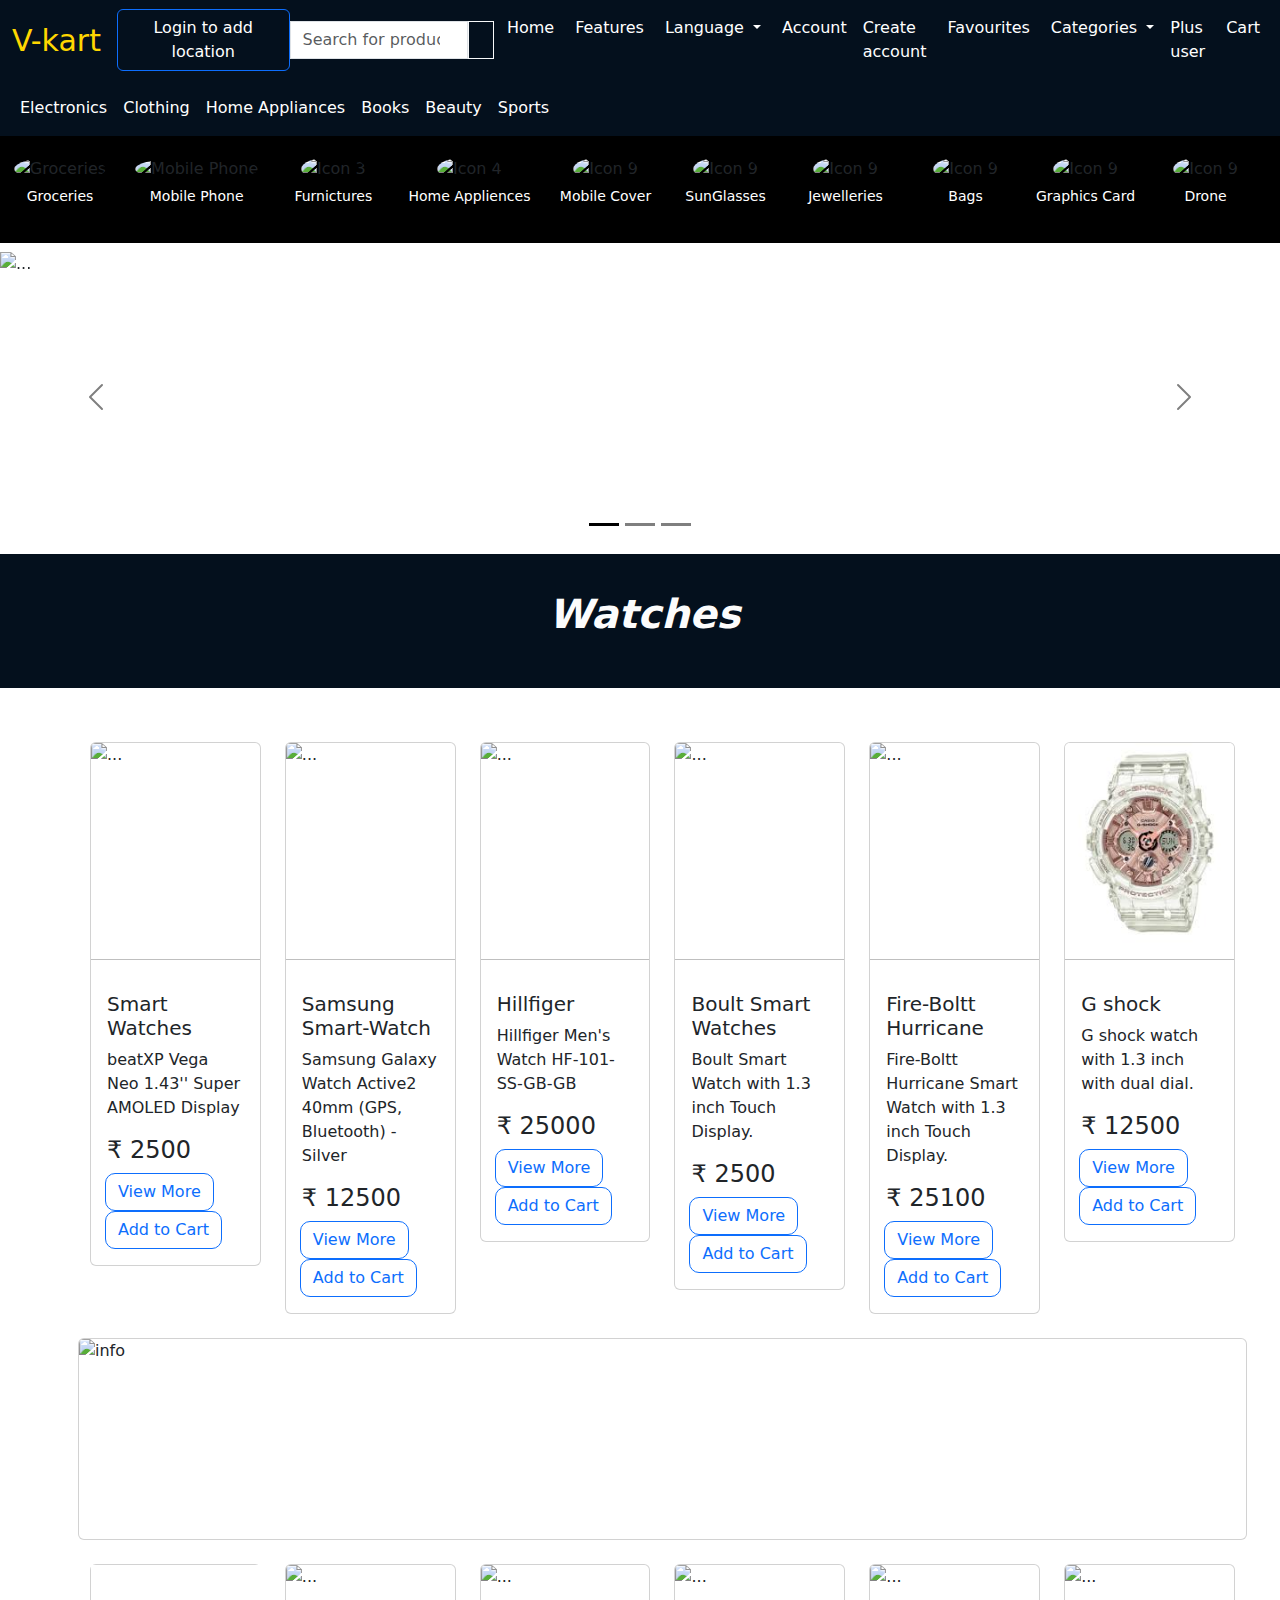
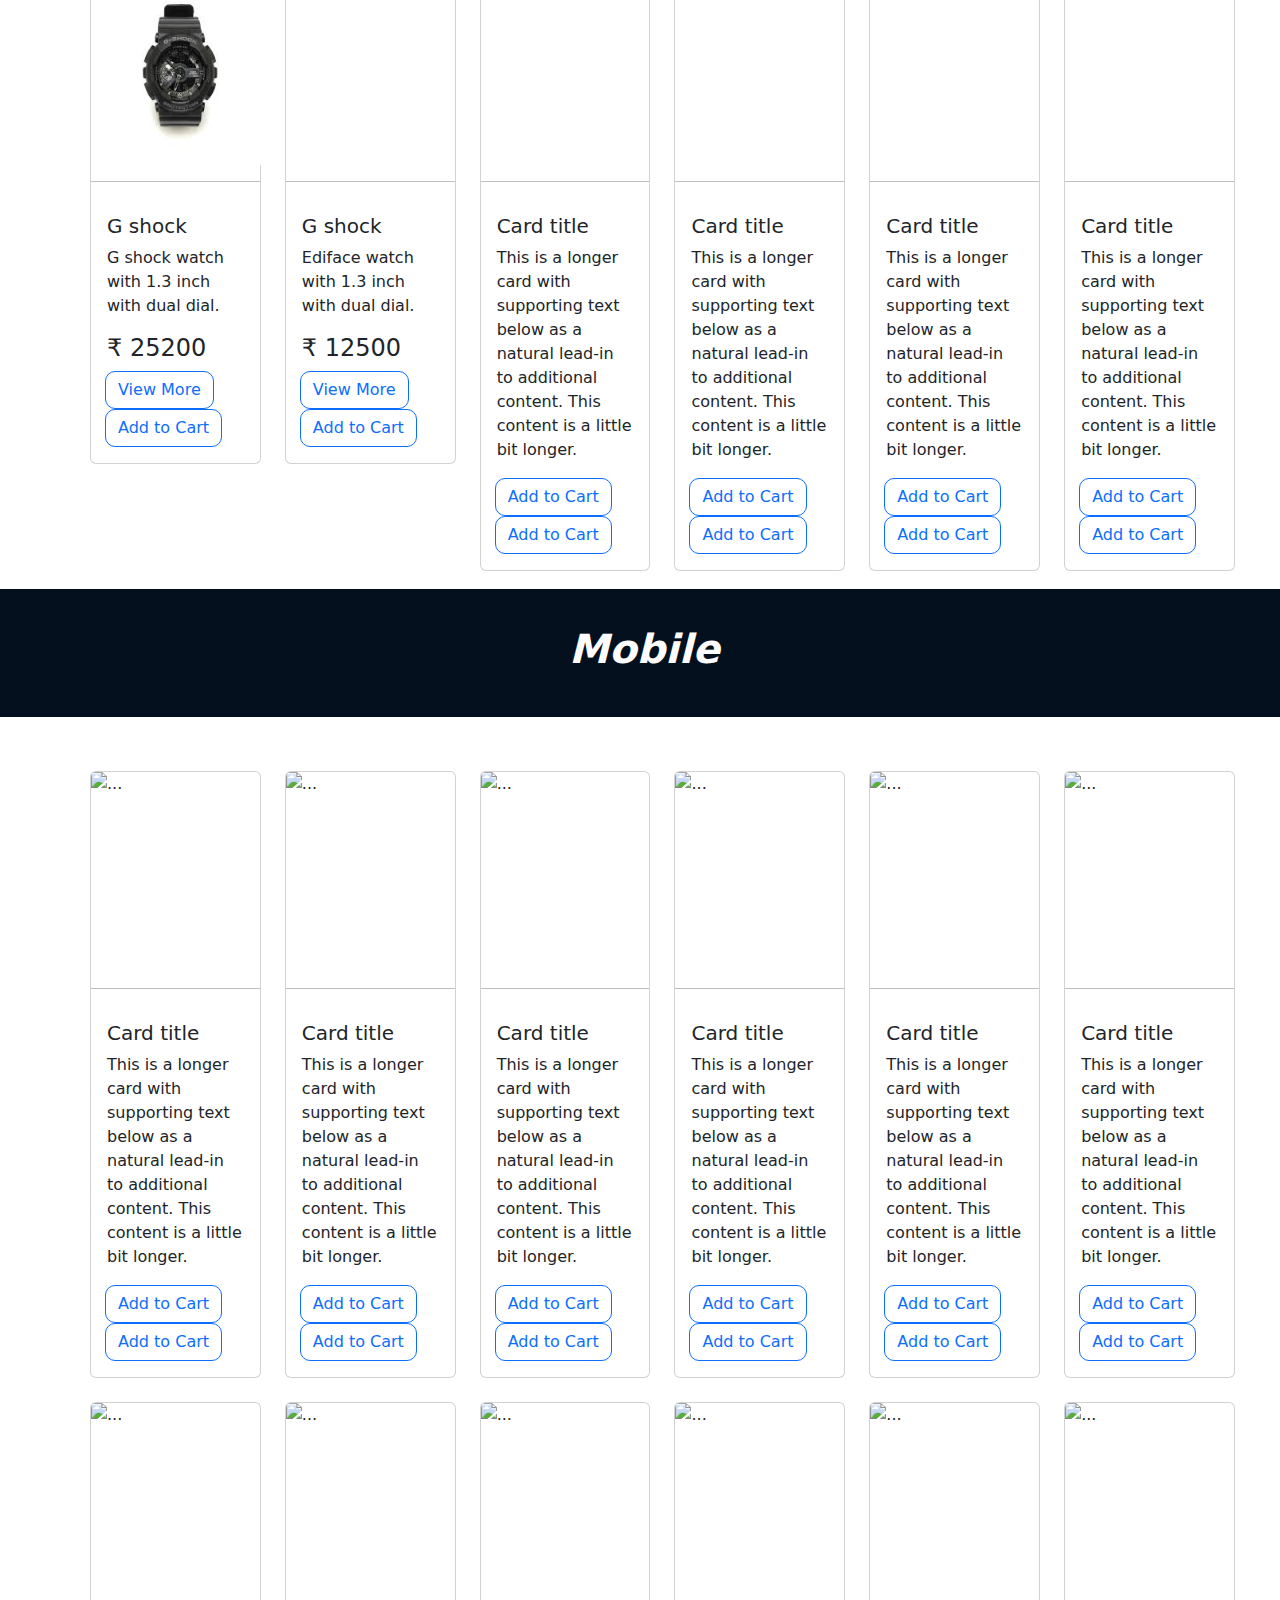
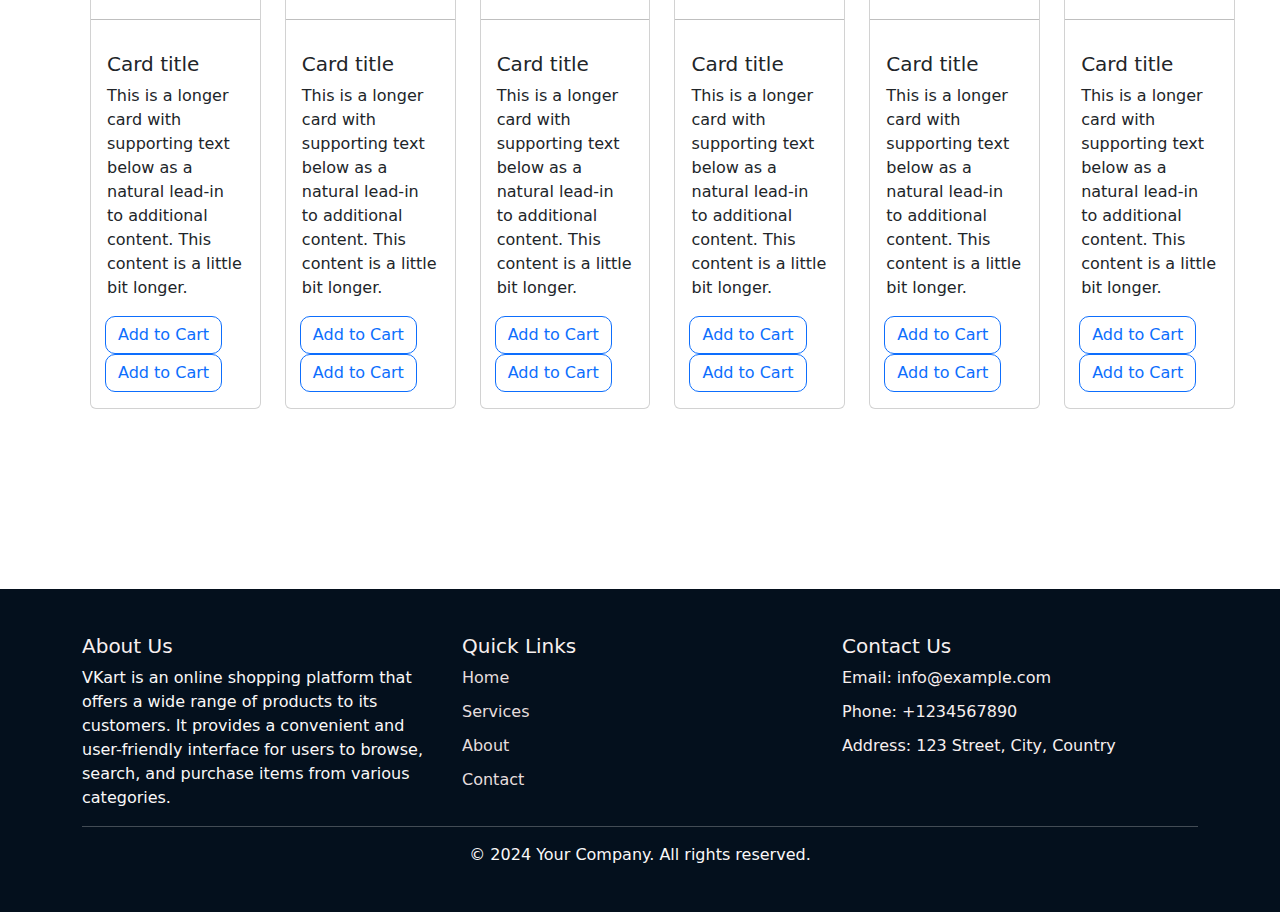
==== commit 7d393125: "new images added  and div corrected" ====
--- a/index.html
+++ b/index.html
@@ -216,112 +216,154 @@
             <span class="visually-hidden">Next</span>
         </button>
     </div>
-  
+    <!-- Poster area -->
+    
+
     <!-- Card Area -->
     <div class="container col-md-12"id="watchdiv">
         <h1 class="col-md-12" id="watches">Watches</h1>
     </div>
+   
+      
     <div id="card" class="col-md-12">
         <div class="row row-cols-1 row-cols-md-6 g-4">
             <div class="col">
                 <div class="card">
-                    <img src="https://m.media-amazon.com/images/I/61jJwA3PEBL._SX679_.jpg" class="card-img-top" alt="..."><hr class="hr1">
-                    <div class="card-body">
-                        <h5 class="card-title">Card title</h5>
-                        <p class="card-text">This is a longer card with supporting text below as a natural lead-in to additional content. This content is a little bit longer.</p>
-                        <a href="" class="  btn btn-outline-primary"id="Cartbutton">Add to Cart</a>
-                        <a href="" class="  btn btn-outline-primary"id="Cartbutton">Add to Cart</a>
-                    </div>
-                </div>
-            </div>
-            <div class="col">
-                <div class="card">
-                    <img src="https://m.media-amazon.com/images/I/717RAJXS0tL._SY500_.jpg" class="card-img-top" alt="...">
+                    <img src=https://encrypted-tbn0.gstatic.com/images?q=tbn:ANd9GcRDhCxoejDsHnVgKbmExEEBbyVJwh7Lo3KvbQ&s" class="card-img-top" alt="..."><hr class="hr1">
+                    <div class="card-body">
+                        <h5 class="card-title">Smart Watches</h5>
+                        <p class="card-text">
+                            beatXP Vega Neo 1.43'' Super AMOLED Display
+                       </p>
+                       <h4>
+                        ₹ 2500
+                       </h4>
+                        <a href="" class="  btn btn-outline-primary"id="Cartbutton">View More</a> &nbsp;
+                        <a href="" class="  btn btn-outline-primary"id="Cartbutton">Add to Cart</a>
+                    </div>
+                </div>
+            </div>
+            <div class="col">
+                <div class="card">
+                    <img src="https://encrypted-tbn0.gstatic.com/images?q=tbn:ANd9GcSr7ek2DsVAPG4rP0UrM5OwbgquUh0R4E5V_Q&s" class="card-img-top" alt="...">
                     <hr class="hr1">
                      <div class="card-body">
-                        <h5 class="card-title">Card title</h5>
-                        <p class="card-text">This is a longer card with supporting text below as a natural lead-in to additional content. This content is a little bit longer.</p>
-                        
-                        <a href="" class="  btn btn-outline-primary"id="Cartbutton">Add to Cart</a>
-                        <a href="" class="  btn btn-outline-primary"id="Cartbutton">Add to Cart</a>
-                    </div>
-                </div>
-            </div>
-            <div class="col">
-                <div class="card">
-                    <img src="https://m.media-amazon.com/images/I/717RAJXS0tL._SY500_.jpg" class="card-img-top" alt="...">
-                    <hr class="hr1">
-                    <div class="card-body">
-                       <h5 class="card-title">Card title</h5>
-                       <p class="card-text">This is a longer card with supporting text below as a natural lead-in to additional content. This content is a little bit longer.</p>
-                       
-                       <a href="" class="  btn btn-outline-primary"id="Cartbutton">Add to Cart</a>
-                       <a href="" class="  btn btn-outline-primary"id="Cartbutton">Add to Cart</a>
+                        <h5 class="card-title">Samsung Smart-Watch</h5>
+                        <p class="card-text"> Samsung Galaxy Watch Active2 40mm (GPS, Bluetooth) - Silver</p>
+                        <h4>
+                            ₹ 12500
+                           </h4>
+                            <a href="" class="  btn btn-outline-primary"id="Cartbutton">View More</a> &nbsp;
+                            <a href="" class="  btn btn-outline-primary"id="Cartbutton">Add to Cart</a>
+                    </div>
+                </div>
+            </div>
+            <div class="col">
+                <div class="card">
+                    <img src="https://m.media-amazon.com/images/I/717RAJXS0tL._SY500_.jpg" class="card-img-top" alt="...">
+                    <hr class="hr1">
+                    <div class="card-body">
+                       <h5 class="card-title">Hillfiger</h5>
+                       <p class="card-text">
+                        Hillfiger Men's Watch HF-101-SS-GB-GB 
+                       </p>
+                       <h4>
+                        ₹ 25000
+                       </h4>
+                        <a href="" class="  btn btn-outline-primary"id="Cartbutton">View More</a> &nbsp;
+                        <a href="" class="  btn btn-outline-primary"id="Cartbutton">Add to Cart</a>
                   </div>
                 </div>
             </div>
             <div class="col">
                 <div class="card">
-                    <img src="https://m.media-amazon.com/images/I/717RAJXS0tL._SY500_.jpg" class="card-img-top" alt="...">
-                    <hr class="hr1">
-                    <div class="card-body">
-                       <h5 class="card-title">Card title</h5>
-                       <p class="card-text">This is a longer card with supporting text below as a natural lead-in to additional content. This content is a little bit longer.</p>
-                       
-                       <a href="" class="  btn btn-outline-primary"id="Cartbutton">Add to Cart</a>
-                       <a href="" class="  btn btn-outline-primary"id="Cartbutton">Add to Cart</a>
-                    </div>
-                </div>
-            </div>
-            <div class="col">
-                <div class="card">
-                    <img src="https://m.media-amazon.com/images/I/717RAJXS0tL._SY500_.jpg" class="card-img-top" alt="...">
-                    <hr class="hr1">
-                    <div class="card-body">
-                       <h5 class="card-title">Card title</h5>
-                       <p class="card-text">This is a longer card with supporting text below as a natural lead-in to additional content. This content is a little bit longer.</p>
-                       
-                       <a href="" class="  btn btn-outline-primary"id="Cartbutton">Add to Cart</a>
-                       <a href="" class="  btn btn-outline-primary"id="Cartbutton">Add to Cart</a>
+                    <img src="https://rukminim2.flixcart.com/image/612/612/xif0q/smartwatch/x/0/o/-original-imagxxfx82vr4g44.jpeg?q=70" class="card-img-top" alt="...">
+                    <hr class="hr1">
+                    <div class="card-body">
+                       <h5 class="card-title">Boult Smart Watches</h5>
+                       <p class="card-text">
+                        Boult Smart Watch with 1.3 inch Touch Display.
+                       </p>
+                       <h4>
+                        ₹ 2500
+                       </h4>
+                        <a href="" class="  btn btn-outline-primary"id="Cartbutton">View More</a> &nbsp;
+                        <a href="" class="  btn btn-outline-primary"id="Cartbutton">Add to Cart</a>
+                    </div>
+                </div>
+            </div>
+            <div class="col">
+                <div class="card">
+                    <img src="https://rukminim2.flixcart.com/image/612/612/xif0q/smartwatch/b/0/1/-original-imagxp8vkpczss32.jpeg?q=70" class="card-img-top" alt="...">
+                    <hr class="hr1">
+                    <div class="card-body">
+                       <h5 class="card-title">Fire-Boltt Hurricane</h5>
+                       <p class="card-text">
+                        Fire-Boltt Hurricane Smart Watch with 1.3 inch Touch Display.
+                       </p>
+                       <h4>
+                        ₹ 25100
+                       </h4>
+                        <a href="" class="  btn btn-outline-primary"id="Cartbutton">View More</a> &nbsp;
+                        <a href="" class="  btn btn-outline-primary"id="Cartbutton">Add to Cart</a>
                    </div>
                 </div>
             </div>
             <div class="col">
                 <div class="card">
-                    <img src="https://m.media-amazon.com/images/I/717RAJXS0tL._SY500_.jpg" class="card-img-top" alt="...">
+                    <img src="[data-uri]" class="card-img-top" alt="...">
                     <hr class="hr1">
                      <div class="card-body">
-                        <h5 class="card-title">Card title</h5>
-                        <p class="card-text">This is a longer card with supporting text below as a natural lead-in to additional content. This content is a little bit longer.</p>
-                        
-                        <a href="" class="  btn btn-outline-primary"id="Cartbutton">Add to Cart</a>
-                        <a href="" class="  btn btn-outline-primary"id="Cartbutton">Add to Cart</a>
-                    </div>
-                </div>
-            </div>
-            <div class="col">
-                <div class="card">
-                    <img src="https://m.media-amazon.com/images/I/717RAJXS0tL._SY500_.jpg" class="card-img-top" alt="...">
-                     <hr class="hr1">
+                        <h5 class="card-title">G shock</h5>
+                        <p class="card-text">
+                            G shock watch with 1.3 inch with dual dial.
+                        </p>
+                        <h4>
+                            ₹ 12500
+                           </h4>
+                            <a href="" class="  btn btn-outline-primary"id="Cartbutton">View More</a> &nbsp;
+                            <a href="" class="  btn btn-outline-primary"id="Cartbutton">Add to Cart</a>
+                    </div>
+                </div>
+            </div>
+            <div class="card" style="width: 100%;">
+              
+                <img src="https://firebasestorage.googleapis.com/v0/b/aakashs-c4ebb.appspot.com/o/Untitled%20design.png?alt=media&token=9422a5b6-882f-4e68-80e7-5dae40b4849b" class="card-img-top" alt="info" info>
+                
+              </div>
+
+        
+            <div class="col">
+                <div class="card">
+                   <img src='[data-uri]' class="img-gshock" alt=''>
+                    <hr class="hr1">
                      <div class="card-body">
-                        <h5 class="card-title">Card title</h5>
-                        <p class="card-text">This is a longer card with supporting text below as a natural lead-in to additional content. This content is a little bit longer.</p>
-                        
-                        <a href="" class="  btn btn-outline-primary"id="Cartbutton">Add to Cart</a>
-                        <a href="" class="  btn btn-outline-primary"id="Cartbutton">Add to Cart</a>
-                    </div>
-                </div>
-            </div>
-            <div class="col">
-                <div class="card">
-                    <img src="https://m.media-amazon.com/images/I/717RAJXS0tL._SY500_.jpg" class="card-img-top" alt="...">
-                    <hr class="hr1">
-                    <div class="card-body">
-                       <h5 class="card-title">Card title</h5>
-                       <p class="card-text">This is a longer card with supporting text below as a natural lead-in to additional content. This content is a little bit longer.</p>
-                       
-                       <a href="" class="  btn btn-outline-primary"id="Cartbutton">Add to Cart</a>
-                       <a href="" class="  btn btn-outline-primary"id="Cartbutton">Add to Cart</a>
+                        <h5 class="card-title">G shock</h5>
+                        <p class="card-text">
+                            G shock watch with 1.3 inch with dual dial.
+                        </p>
+                        <h4>
+                            ₹ 25200
+                           </h4>
+                            <a href="" class="  btn btn-outline-primary"id="Cartbutton">View More</a> &nbsp;
+                            <a href="" class="  btn btn-outline-primary"id="Cartbutton">Add to Cart</a>
+                    </div>
+                </div>
+            </div>
+            <div class="col">
+                <div class="card">
+                    <img src="https://www.kay.com/productimages/processed/V-302422605_0_800.jpg?pristine=true" class="card-img-top" alt="...">
+                    <hr class="hr1">
+                    <div class="card-body">
+                        <h5 class="card-title">G shock</h5>
+                        <p class="card-text">
+                            Ediface watch with 1.3 inch with dual dial.
+                        </p>
+                        <h4>
+                            ₹ 12500
+                           </h4>
+                            <a href="" class="  btn btn-outline-primary"id="Cartbutton">View More</a> &nbsp;
+                            <a href="" class="  btn btn-outline-primary"id="Cartbutton">Add to Cart</a>
                     </div>
                 </div>
             </div>
--- a/index.css
+++ b/index.css
@@ -164,16 +164,20 @@
     font-size: 40px;
     color: #fcfcfc;
     text-align: center;
-    background-color: #000;
-    opacity: 1;
+   
+    padding-bottom: 2%;
+  
+
 }
 #watchdiv{
     background-color: #04101d;
     padding: 2vh;
-    background-image: url(https://firebasestorage.googleapis.com/v0/b/aakashs-c4ebb.appspot.com/o/watch_screentime_24dp_FILL0_wght400_GRAD0_opsz24.svg?alt=media&token=84e55bbf-92d7-45ab-a6fe-30905627e325);
+    background-image: url(https://assets.hardwarezone.com/img/2023/10/g3.jpg);
     padding-left: 20pt;
     font-weight: 600;
     max-width: 100%;
+    margin-top: 2px;
+    
      
 }
 #mobilediv{
@@ -182,7 +186,7 @@
     padding-left: 20pt;
     font-weight: 600;
     max-width: 100%;
-    background-image: url(https://firebasestorage.googleapis.com/v0/b/aakashs-c4ebb.appspot.com/o/smartphone_24dp_FILL0_wght400_GRAD0_opsz24.png?alt=media&token=0f0e04ae-c269-4061-a9d2-e25fba3d4514);
+    background-image: url(https://assets.hardwarezone.com/img/2023/10/g3.jpg);
      
     margin-top: 2vh;
 
@@ -195,5 +199,14 @@
     font-size: 40px;
     color: #fcfcfc;
     text-align: center;
-    background-color: #3017173f;
+   
+}
+.img-gshock{
+    height: 200px;
+    width: 179px;
+    align-content: center;
+    
+}
+.card{
+    padding: 0%;
 }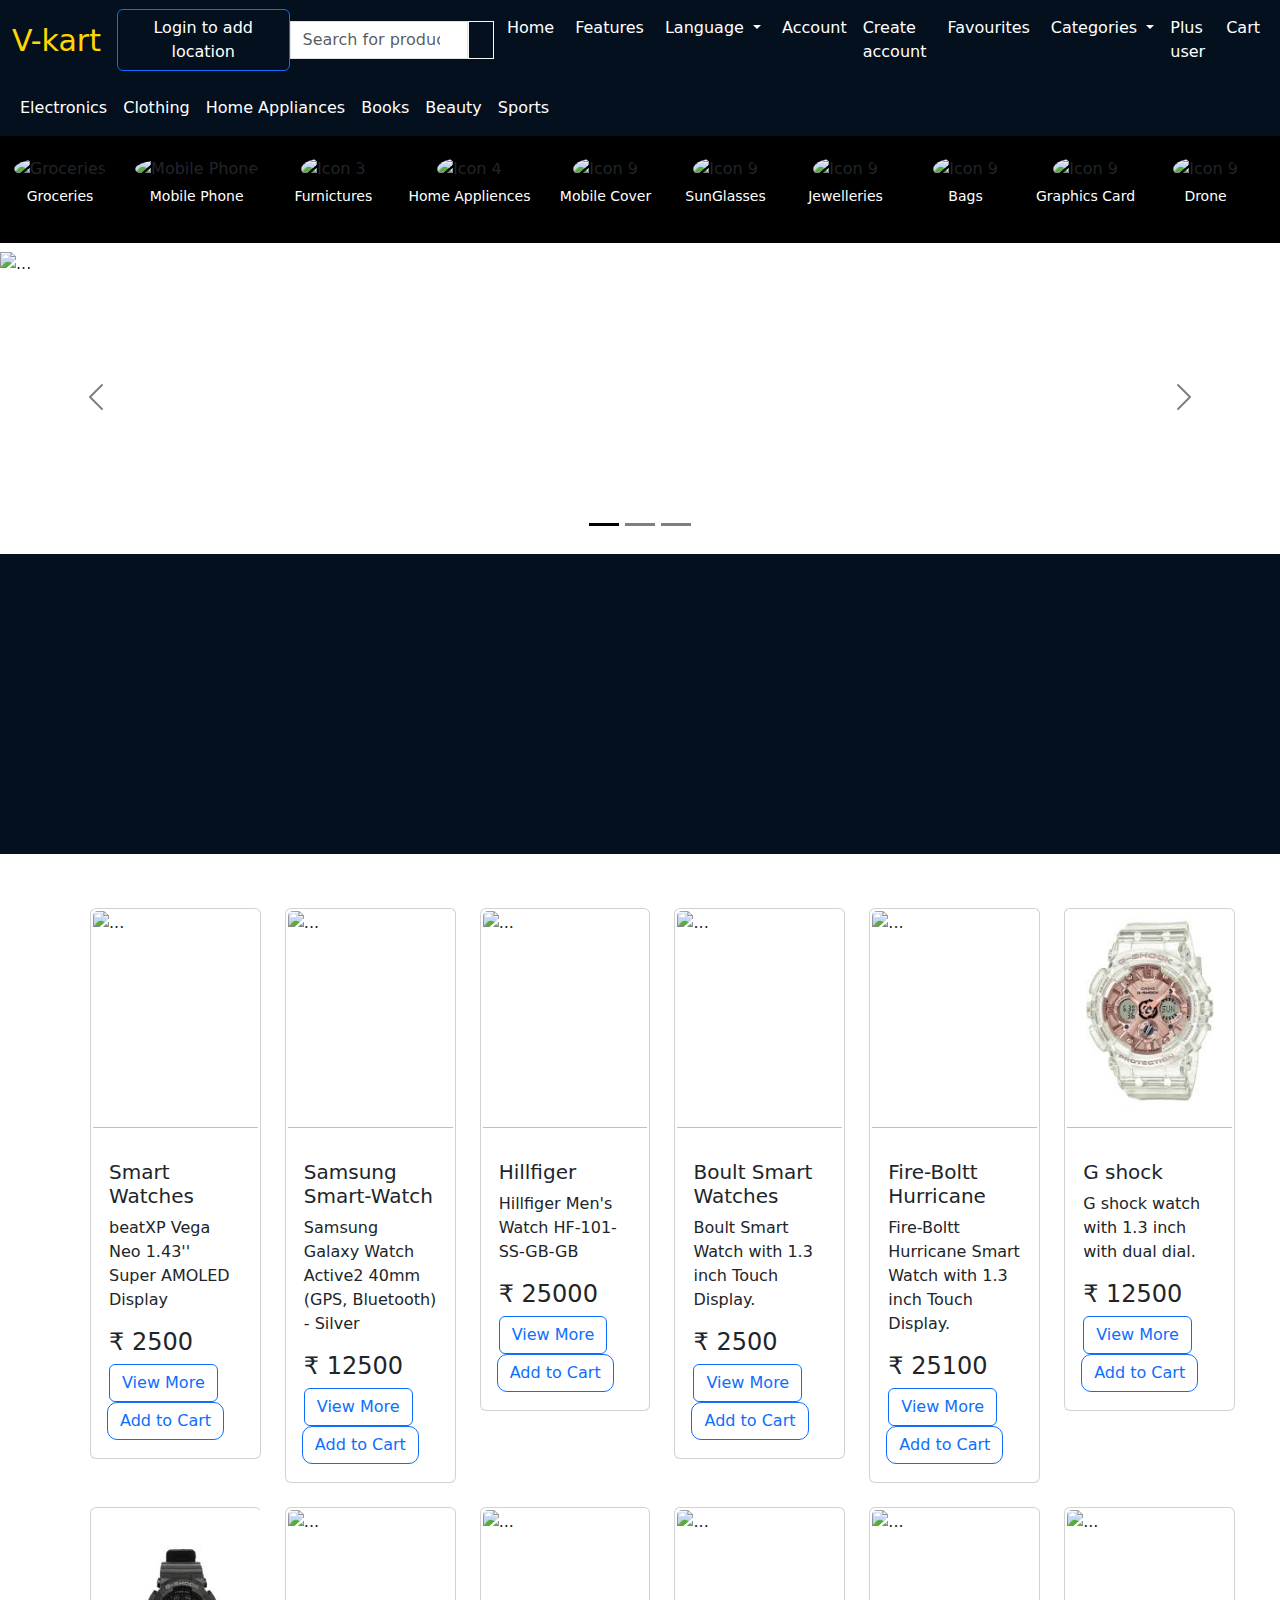
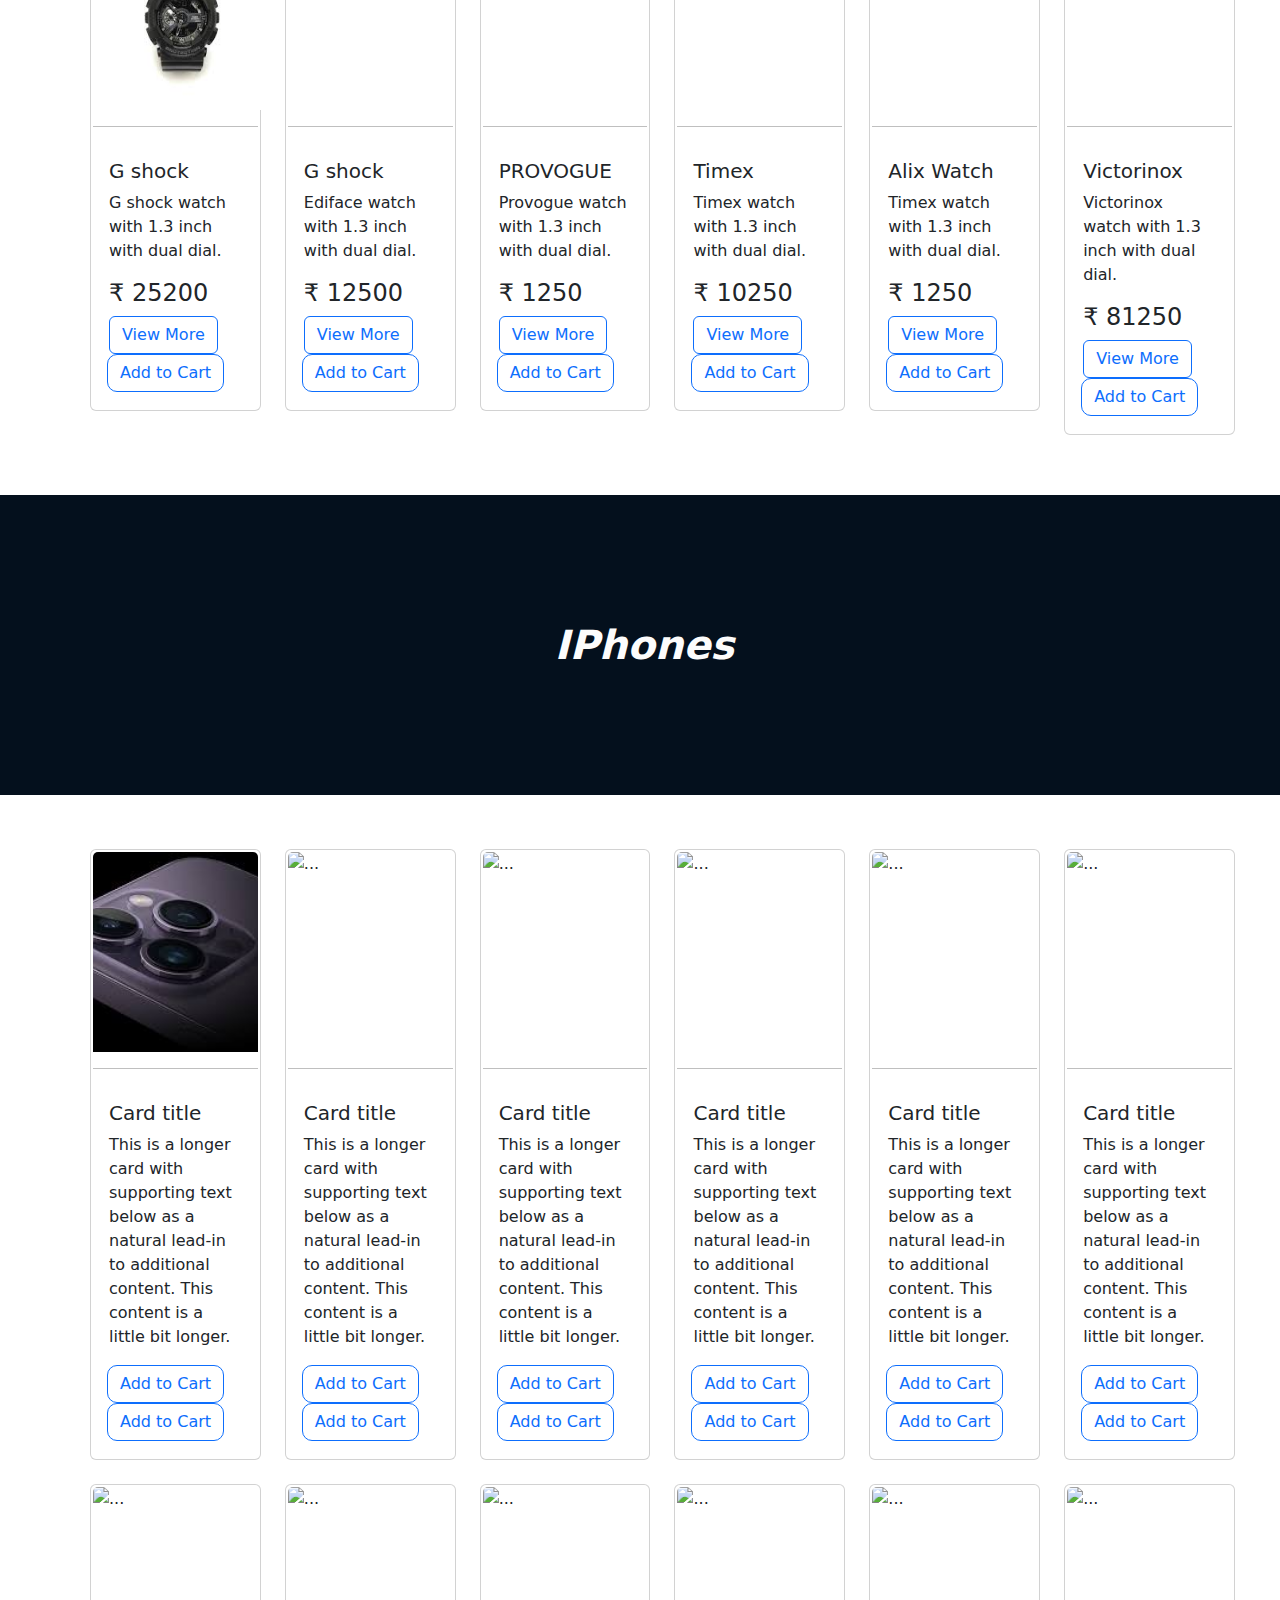
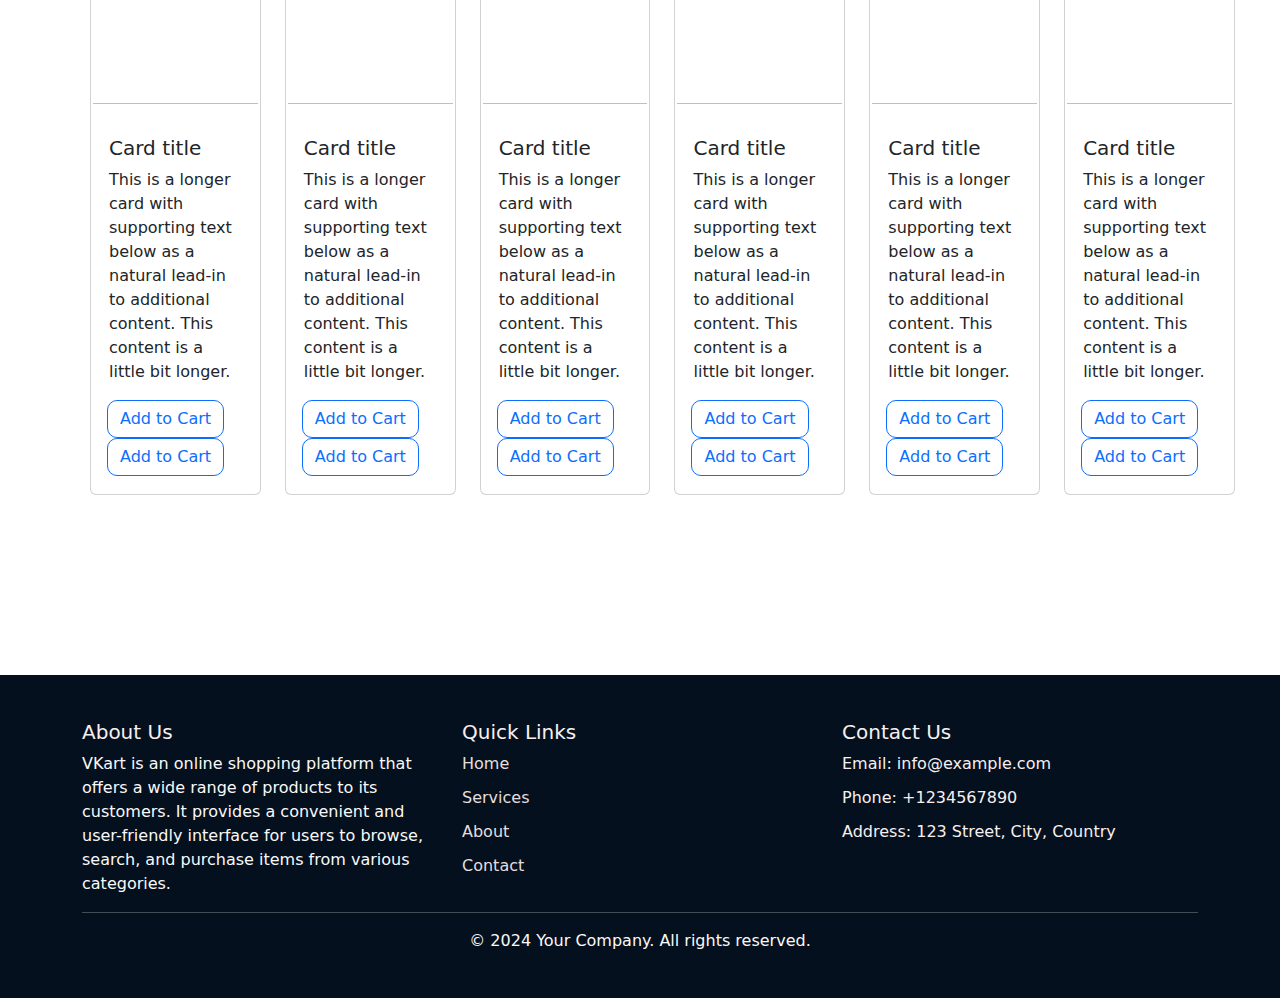
==== commit 21ab2a8a: "new updates" ====
--- a/index.html
+++ b/index.html
@@ -221,7 +221,7 @@
 
     <!-- Card Area -->
     <div class="container col-md-12"id="watchdiv">
-        <h1 class="col-md-12" id="watches">Watches</h1>
+        <h1 class="col-md-12" id="watches"> </h1>
     </div>
    
       
@@ -238,7 +238,7 @@
                        <h4>
                         ₹ 2500
                        </h4>
-                        <a href="" class="  btn btn-outline-primary"id="Cartbutton">View More</a> &nbsp;
+                        <a href="" class="  btn btn-outline-primary"id="Viewmore">View More</a> &nbsp;
                         <a href="" class="  btn btn-outline-primary"id="Cartbutton">Add to Cart</a>
                     </div>
                 </div>
@@ -253,7 +253,7 @@
                         <h4>
                             ₹ 12500
                            </h4>
-                            <a href="" class="  btn btn-outline-primary"id="Cartbutton">View More</a> &nbsp;
+                            <a href="" class="  btn btn-outline-primary"id="Viewmore">View More</a> &nbsp;
                             <a href="" class="  btn btn-outline-primary"id="Cartbutton">Add to Cart</a>
                     </div>
                 </div>
@@ -270,7 +270,7 @@
                        <h4>
                         ₹ 25000
                        </h4>
-                        <a href="" class="  btn btn-outline-primary"id="Cartbutton">View More</a> &nbsp;
+                        <a href="" class="  btn btn-outline-primary"id="Viewmore">View More</a> &nbsp;
                         <a href="" class="  btn btn-outline-primary"id="Cartbutton">Add to Cart</a>
                   </div>
                 </div>
@@ -287,7 +287,7 @@
                        <h4>
                         ₹ 2500
                        </h4>
-                        <a href="" class="  btn btn-outline-primary"id="Cartbutton">View More</a> &nbsp;
+                        <a href="" class="  btn btn-outline-primary"id="Viewmore">View More</a> &nbsp;
                         <a href="" class="  btn btn-outline-primary"id="Cartbutton">Add to Cart</a>
                     </div>
                 </div>
@@ -304,7 +304,7 @@
                        <h4>
                         ₹ 25100
                        </h4>
-                        <a href="" class="  btn btn-outline-primary"id="Cartbutton">View More</a> &nbsp;
+                        <a href="" class="  btn btn-outline-primary"id="Viewmore">View More</a> &nbsp;
                         <a href="" class="  btn btn-outline-primary"id="Cartbutton">Add to Cart</a>
                    </div>
                 </div>
@@ -321,16 +321,12 @@
                         <h4>
                             ₹ 12500
                            </h4>
-                            <a href="" class="  btn btn-outline-primary"id="Cartbutton">View More</a> &nbsp;
+                            <a href="" class="  btn btn-outline-primary"id="Viewmore">View More</a> &nbsp;
                             <a href="" class="  btn btn-outline-primary"id="Cartbutton">Add to Cart</a>
                     </div>
                 </div>
             </div>
-            <div class="card" style="width: 100%;">
-              
-                <img src="https://firebasestorage.googleapis.com/v0/b/aakashs-c4ebb.appspot.com/o/Untitled%20design.png?alt=media&token=9422a5b6-882f-4e68-80e7-5dae40b4849b" class="card-img-top" alt="info" info>
-                
-              </div>
+          
 
         
             <div class="col">
@@ -345,7 +341,7 @@
                         <h4>
                             ₹ 25200
                            </h4>
-                            <a href="" class="  btn btn-outline-primary"id="Cartbutton">View More</a> &nbsp;
+                            <a href="" class="  btn btn-outline-primary"id="Viewmore">View More</a> &nbsp;
                             <a href="" class="  btn btn-outline-primary"id="Cartbutton">Add to Cart</a>
                     </div>
                 </div>
@@ -362,75 +358,96 @@
                         <h4>
                             ₹ 12500
                            </h4>
-                            <a href="" class="  btn btn-outline-primary"id="Cartbutton">View More</a> &nbsp;
+                            <a href="" class="  btn btn-outline-primary"id="Viewmore">View More</a> &nbsp;
                             <a href="" class="  btn btn-outline-primary"id="Cartbutton">Add to Cart</a>
                     </div>
                 </div>
             </div>
             <div class="col">
                 <div class="card">
-                    <img src="https://m.media-amazon.com/images/I/717RAJXS0tL._SY500_.jpg" class="card-img-top" alt="...">
-                    <hr class="hr1">
-                    <div class="card-body">
-                       <h5 class="card-title">Card title</h5>
-                       <p class="card-text">This is a longer card with supporting text below as a natural lead-in to additional content. This content is a little bit longer.</p>
-                       
-                       <a href="" class="  btn btn-outline-primary"id="Cartbutton">Add to Cart</a>
-                       <a href="" class="  btn btn-outline-primary"id="Cartbutton">Add to Cart</a>
-                    </div>
-                </div>
-            </div>
+                    <img src="https://rukminim2.flixcart.com/image/612/612/xif0q/watch/p/b/v/-original-imagrdzfah7tbegh.jpeg?q=70" class="card-img-top" alt="...">
+                    <hr class="hr1">
+                    <div class="card-body">
+                       <h5 class="card-title">PROVOGUE</h5>
+                       <p class="card-text"> 
+                        Provogue watch with 1.3 inch with dual dial. 
 
+                       </p>
+                        <h4>
+                            ₹ 1250
+                        </h4>
+                            <a href="" class="  btn btn-outline-primary"id="Viewmore">View More</a> &nbsp;
+                            <a href="" class="  btn btn-outline-primary"id="Cartbutton">Add to Cart</a>
+                    </div>
+                </div>
+            </div>
+
             <div class="col">
                 <div class="card">
                     <img src="https://m.media-amazon.com/images/I/61lCVbqb9rL._SX679_.jpg" class="card-img-top" alt="...">
                     <hr class="hr1">
                     <div class="card-body">
-                       <h5 class="card-title">Card title</h5>
-                       <p class="card-text">This is a longer card with supporting text below as a natural lead-in to additional content. This content is a little bit longer.</p>
-                       
-                       <a href="" class="  btn btn-outline-primary"id="Cartbutton">Add to Cart</a>
-                       <a href="" class="  btn btn-outline-primary"id="Cartbutton">Add to Cart</a>
+                       <h5 class="card-title">Timex</h5>
+                       <p class="card-text"> 
+                        Timex watch with 1.3 inch with dual dial.
+                       </p>
+                       <h4>
+                        ₹ 10250
+                    </h4>
+                        <a href="" class="  btn btn-outline-primary"id="Viewmore">View More</a> &nbsp;
+                        <a href="" class="  btn btn-outline-primary"id="Cartbutton">Add to Cart</a>
                    </div>
                 </div>
             </div>
             <div class="col">
                 <div class="card">
-                    <img src="https://m.media-amazon.com/images/I/71X6ESaIAvL._AC_UL320_.jpg" class="card-img-top" alt="...">
-                    <hr class="hr1">
-                    <div class="card-body">
-                       <h5 class="card-title">Card title</h5>
-                       <p class="card-text">This is a longer card with supporting text below as a natural lead-in to additional content. This content is a little bit longer.</p>
-                       
-                       <a href="" class="  btn btn-outline-primary"id="Cartbutton">Add to Cart</a>
-                       <a href="" class="  btn btn-outline-primary"id="Cartbutton">Add to Cart</a>
-                    </div>
-                </div>
-            </div>
-            <div class="col">
-                <div class="card">
-                    <img src="https://m.media-amazon.com/images/I/61AHiYyu3ZL._AC_UL320_.jpg" class="card-img-top" alt="...">
-                    <hr class="hr1">
-                    <div class="card-body">
-                       <h5 class="card-title">Card title</h5>
-                       <p class="card-text">This is a longer card with supporting text below as a natural lead-in to additional content. This content is a little bit longer.</p>
-                       
-                       <a href="" class="  btn btn-outline-primary"id="Cartbutton">Add to Cart</a>
-                       <a href="" class="  btn btn-outline-primary"id="Cartbutton">Add to Cart</a>
+                    <img src="https://rukminim2.flixcart.com/image/612/612/xif0q/watch/m/q/s/1-3011-working-chronograph-watch-for-men-alix-men-original-imagzqkpzghmqzzx.jpeg?q=70" class="card-img-top" alt="...">
+                    <hr class="hr1">
+                    <div class="card-body">
+                       <h5 class="card-title">Alix   Watch</h5>
+                       <p class="card-text"> 
+                        Timex watch with 1.3 inch with dual dial.
+                       </p>
+                    <h4>
+                        ₹ 1250
+                    </h4>
+                        <a href="" class="  btn btn-outline-primary"id="Viewmore">View More</a> &nbsp;
+                        <a href="" class="  btn btn-outline-primary"id="Cartbutton">Add to Cart </a>
+                    </div>
+                </div>
+            </div>
+            <div class="col">
+                <div class="card">
+                    <img src="https://rukminim2.flixcart.com/image/612/612/kg8avm80-0/watch/v/i/c/pe000008b-peter-england-original-imafwgbxxdjgfaqr.jpeg?q=70" class="card-img-top" alt="...">
+                    <hr class="hr1">
+                    <div class="card-body">
+                       <h5 class="card-title">Victorinox</h5>
+                       <p class="card-text">
+                        Victorinox watch with 1.3 inch with dual dial.
+                       </p>
+                       <h4>
+                        ₹ 81250
+                    </h4>
+                        <a href="" class="  btn btn-outline-primary"id="Viewmore">View More</a> &nbsp;
+                        <a href="" class="  btn btn-outline-primary"id="Cartbutton">Add to Cart</a>
                      </div>
                 </div>
             </div>
         </div>
     </div>
-
+    <!-- Mobile -->
+    
+     <div class="mobilebanner">
+        <img src="" alt="">
+     </div>
     <div class="container col-md-12"id="mobilediv">
-        <h1 class="col-md-12"id="mobile" >Mobile</h1>
+        <h1 class="col-md-12"id="mobile" >IPhones</h1>
     </div>
     <div id="card" class="col-md-12">
         <div class="row row-cols-1 row-cols-md-6 g-4">
             <div class="col">
                 <div class="card">
-                    <img src="https://m.media-amazon.com/images/I/61jJwA3PEBL._SX679_.jpg" class="card-img-top" alt="..."><hr class="hr1">
+                    <img src="[data-uri]" class="card-img-top" alt="..."><hr class="hr1">
                     <div class="card-body">
                         <h5 class="card-title">Card title</h5>
                         <p class="card-text">This is a longer card with supporting text below as a natural lead-in to additional content. This content is a little bit longer.</p>
--- a/index.css
+++ b/index.css
@@ -52,6 +52,7 @@
     padding-top: 6vh;  
     padding-left: 10vh;
     padding-right: 5vh;
+    
     
     
 
@@ -172,12 +173,12 @@
 #watchdiv{
     background-color: #04101d;
     padding: 2vh;
-    background-image: url(https://assets.hardwarezone.com/img/2023/10/g3.jpg);
+    background-image: url(https://firebasestorage.googleapis.com/v0/b/aakashs-c4ebb.appspot.com/o/Gshock.png?alt=media&token=8e1523ce-4b79-42bc-b8f7-a17a93cb001f);
     padding-left: 20pt;
     font-weight: 600;
     max-width: 100%;
     margin-top: 2px;
-    
+    height: 300px;
      
 }
 #mobilediv{
@@ -186,14 +187,14 @@
     padding-left: 20pt;
     font-weight: 600;
     max-width: 100%;
-    background-image: url(https://assets.hardwarezone.com/img/2023/10/g3.jpg);
-     
+    background-image: url(https://firebasestorage.googleapis.com/v0/b/aakashs-c4ebb.appspot.com/o/Get%20latest%20offers%20by%20Login%20to%20our%20website.png?alt=media&token=b76dd67e-4de7-4787-a011-3b2f85bebbf2);
+     height: 300px;
     margin-top: 2vh;
 
 }
 #mobile{
     font-family: "Poppins" 'Franklin Gothic Medium', 'Arial Narrow', Arial, sans-serif;
-    padding: 2vh;
+    padding: 12vh;
     font-weight: 600;  
     font-style: italic;
     font-size: 40px;
@@ -208,5 +209,12 @@
     
 }
 .card{
-    padding: 0%;
-}+    padding: 2px;
+     
+}
+.mobilebanner{
+   width: 1600px;
+   margin-top: 2vh;
+ 
+}
+ 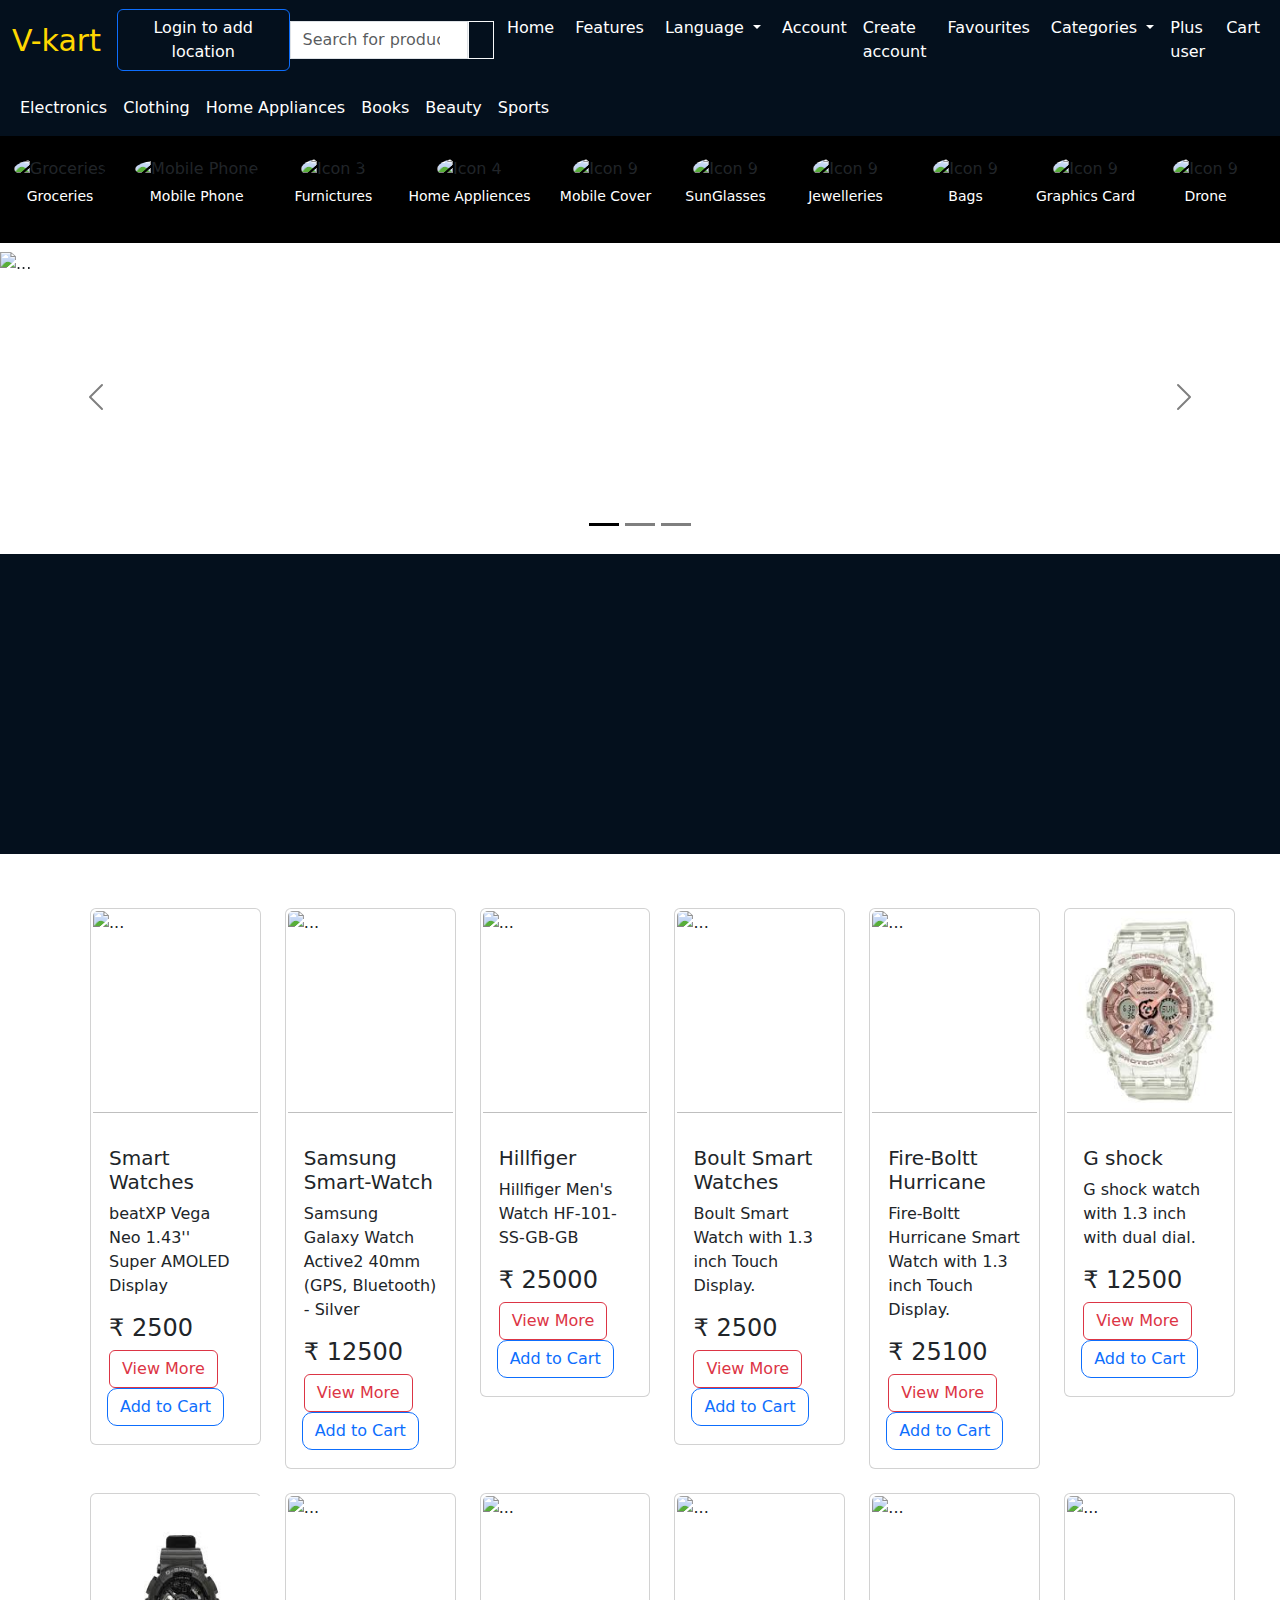
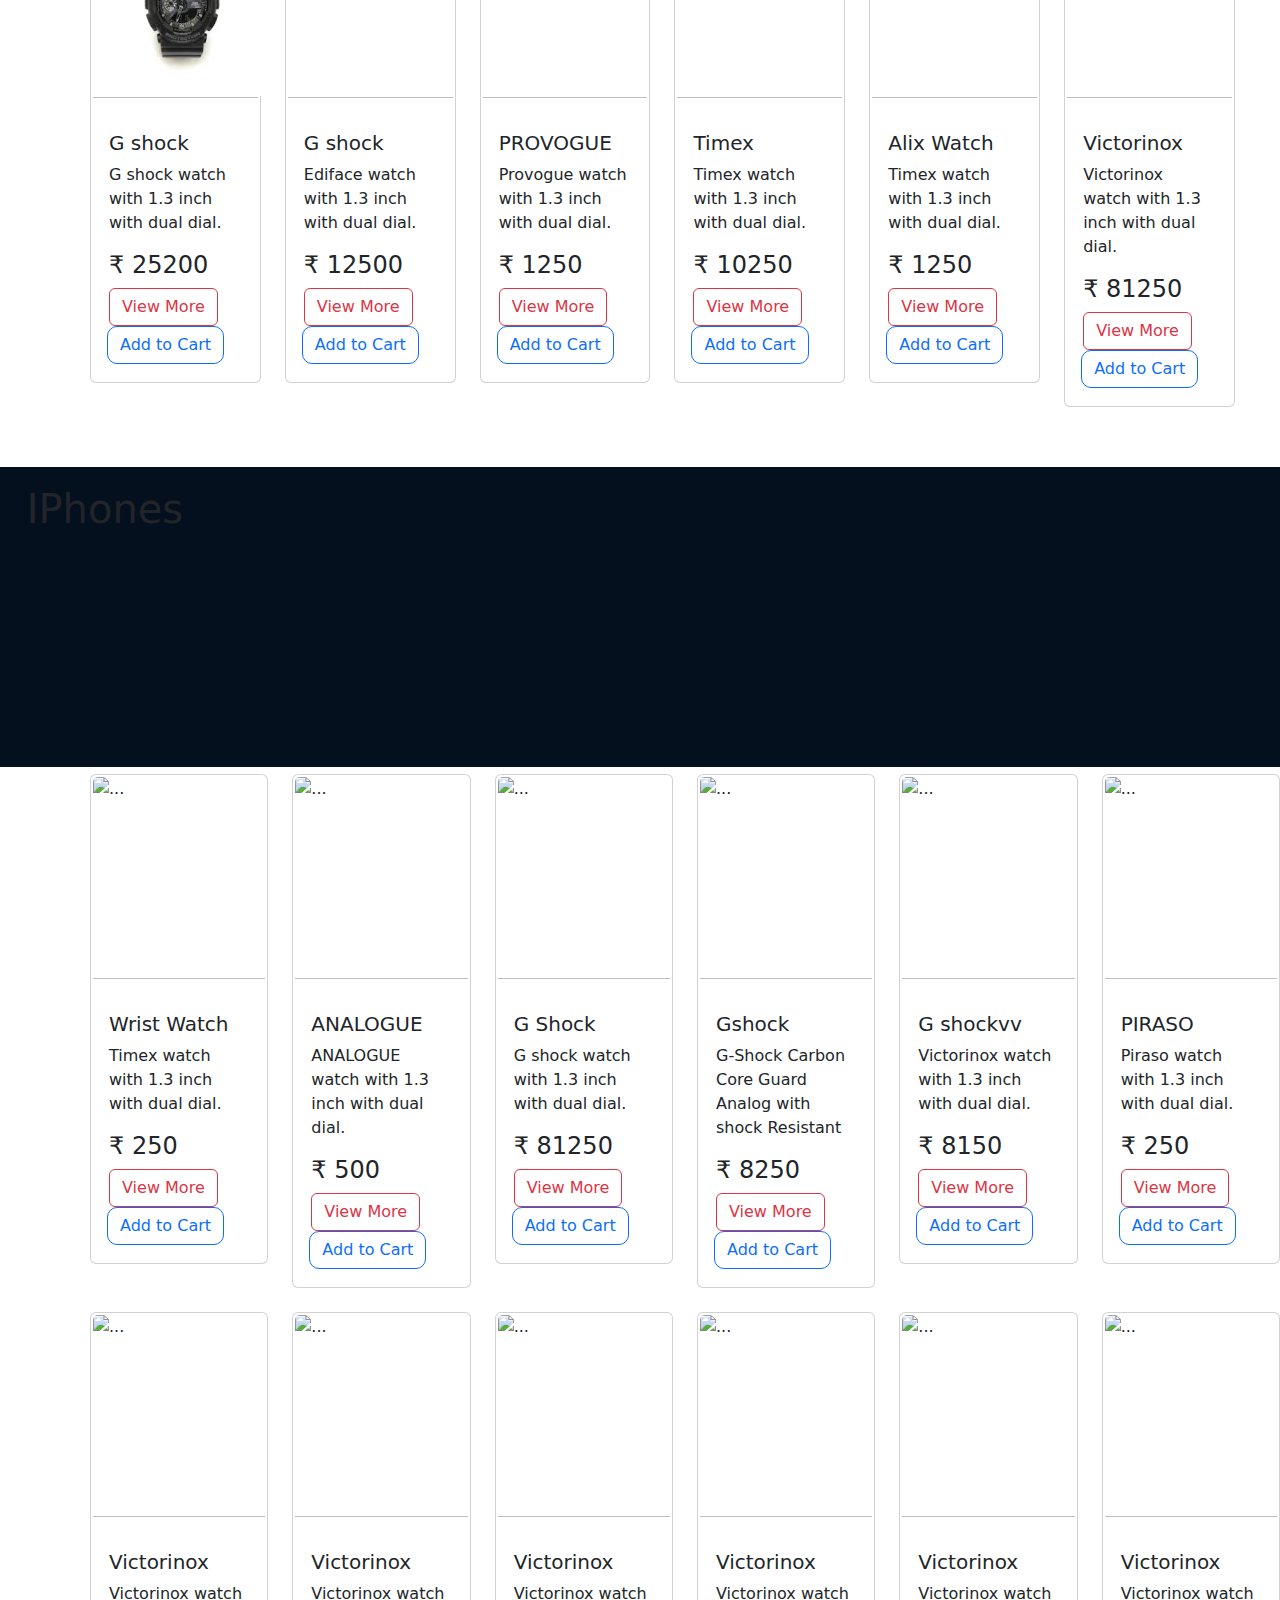
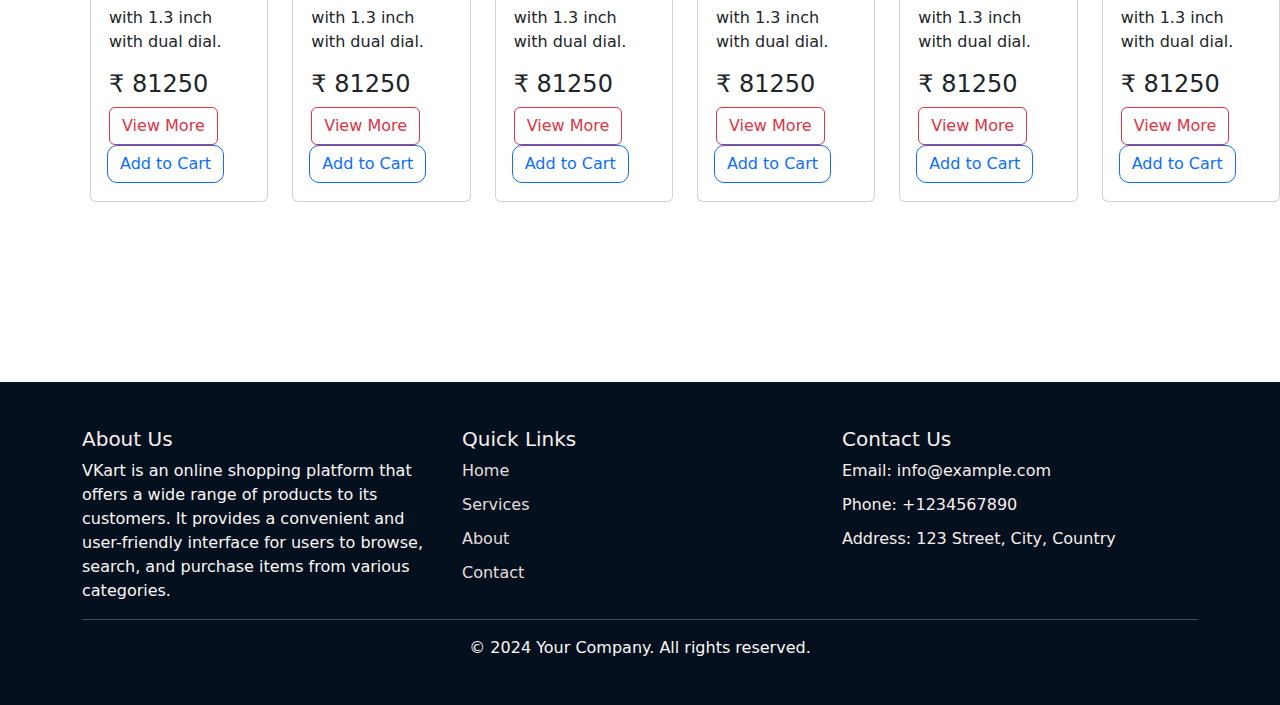
==== commit fbc39b63: "updation of login pages" ====
--- a/index.html
+++ b/index.html
@@ -238,7 +238,7 @@
                        <h4>
                         ₹ 2500
                        </h4>
-                        <a href="" class="  btn btn-outline-primary"id="Viewmore">View More</a> &nbsp;
+                       <a href="" class="  btn btn-outline-danger"id="Viewmore">View More</a> &nbsp;
                         <a href="" class="  btn btn-outline-primary"id="Cartbutton">Add to Cart</a>
                     </div>
                 </div>
@@ -253,7 +253,7 @@
                         <h4>
                             ₹ 12500
                            </h4>
-                            <a href="" class="  btn btn-outline-primary"id="Viewmore">View More</a> &nbsp;
+                           <a href="" class="  btn btn-outline-danger"id="Viewmore">View More</a> &nbsp;
                             <a href="" class="  btn btn-outline-primary"id="Cartbutton">Add to Cart</a>
                     </div>
                 </div>
@@ -270,7 +270,7 @@
                        <h4>
                         ₹ 25000
                        </h4>
-                        <a href="" class="  btn btn-outline-primary"id="Viewmore">View More</a> &nbsp;
+                       <a href="" class="  btn btn-outline-danger"id="Viewmore">View More</a> &nbsp;
                         <a href="" class="  btn btn-outline-primary"id="Cartbutton">Add to Cart</a>
                   </div>
                 </div>
@@ -287,7 +287,7 @@
                        <h4>
                         ₹ 2500
                        </h4>
-                        <a href="" class="  btn btn-outline-primary"id="Viewmore">View More</a> &nbsp;
+                       <a href="" class="  btn btn-outline-danger"id="Viewmore">View More</a> &nbsp;
                         <a href="" class="  btn btn-outline-primary"id="Cartbutton">Add to Cart</a>
                     </div>
                 </div>
@@ -304,7 +304,7 @@
                        <h4>
                         ₹ 25100
                        </h4>
-                        <a href="" class="  btn btn-outline-primary"id="Viewmore">View More</a> &nbsp;
+                       <a href="" class="  btn btn-outline-danger"id="Viewmore">View More</a> &nbsp;
                         <a href="" class="  btn btn-outline-primary"id="Cartbutton">Add to Cart</a>
                    </div>
                 </div>
@@ -321,7 +321,7 @@
                         <h4>
                             ₹ 12500
                            </h4>
-                            <a href="" class="  btn btn-outline-primary"id="Viewmore">View More</a> &nbsp;
+                           <a href="" class="  btn btn-outline-danger"id="Viewmore">View More</a> &nbsp;
                             <a href="" class="  btn btn-outline-primary"id="Cartbutton">Add to Cart</a>
                     </div>
                 </div>
@@ -341,7 +341,7 @@
                         <h4>
                             ₹ 25200
                            </h4>
-                            <a href="" class="  btn btn-outline-primary"id="Viewmore">View More</a> &nbsp;
+                           <a href="" class="  btn btn-outline-danger"id="Viewmore">View More</a> &nbsp;
                             <a href="" class="  btn btn-outline-primary"id="Cartbutton">Add to Cart</a>
                     </div>
                 </div>
@@ -358,7 +358,7 @@
                         <h4>
                             ₹ 12500
                            </h4>
-                            <a href="" class="  btn btn-outline-primary"id="Viewmore">View More</a> &nbsp;
+                           <a href="" class="  btn btn-outline-danger"id="Viewmore">View More</a> &nbsp;
                             <a href="" class="  btn btn-outline-primary"id="Cartbutton">Add to Cart</a>
                     </div>
                 </div>
@@ -376,7 +376,7 @@
                         <h4>
                             ₹ 1250
                         </h4>
-                            <a href="" class="  btn btn-outline-primary"id="Viewmore">View More</a> &nbsp;
+                        <a href="" class="  btn btn-outline-danger"id="Viewmore">View More</a> &nbsp;
                             <a href="" class="  btn btn-outline-primary"id="Cartbutton">Add to Cart</a>
                     </div>
                 </div>
@@ -394,7 +394,7 @@
                        <h4>
                         ₹ 10250
                     </h4>
-                        <a href="" class="  btn btn-outline-primary"id="Viewmore">View More</a> &nbsp;
+                    <a href="" class="  btn btn-outline-danger"id="Viewmore">View More</a> &nbsp;
                         <a href="" class="  btn btn-outline-primary"id="Cartbutton">Add to Cart</a>
                    </div>
                 </div>
@@ -411,7 +411,7 @@
                     <h4>
                         ₹ 1250
                     </h4>
-                        <a href="" class="  btn btn-outline-primary"id="Viewmore">View More</a> &nbsp;
+                    <a href="" class="  btn btn-outline-danger"id="Viewmore">View More</a> &nbsp;
                         <a href="" class="  btn btn-outline-primary"id="Cartbutton">Add to Cart </a>
                     </div>
                 </div>
@@ -428,14 +428,14 @@
                        <h4>
                         ₹ 81250
                     </h4>
-                        <a href="" class="  btn btn-outline-primary"id="Viewmore">View More</a> &nbsp;
+                        <a href="" class="  btn btn-outline-danger"id="Viewmore">View More</a> &nbsp;
                         <a href="" class="  btn btn-outline-primary"id="Cartbutton">Add to Cart</a>
                      </div>
                 </div>
             </div>
         </div>
     </div>
-    <!-- Mobile -->
+    <!-- Discounted items -->
     
      <div class="mobilebanner">
         <img src="" alt="">
@@ -443,160 +443,210 @@
     <div class="container col-md-12"id="mobilediv">
         <h1 class="col-md-12"id="mobile" >IPhones</h1>
     </div>
-    <div id="card" class="col-md-12">
+    <div id="mob-card" class="col-md-12">
         <div class="row row-cols-1 row-cols-md-6 g-4">
             <div class="col">
-                <div class="card">
-                    <img src="[data-uri]" class="card-img-top" alt="..."><hr class="hr1">
-                    <div class="card-body">
-                        <h5 class="card-title">Card title</h5>
-                        <p class="card-text">This is a longer card with supporting text below as a natural lead-in to additional content. This content is a little bit longer.</p>
-                        <a href="" class="  btn btn-outline-primary"id="Cartbutton">Add to Cart</a>
-                        <a href="" class="  btn btn-outline-primary"id="Cartbutton">Add to Cart</a>
-                    </div>
-                </div>
-            </div>
-            <div class="col">
-                <div class="card">
-                    <img src="https://m.media-amazon.com/images/I/717RAJXS0tL._SY500_.jpg" class="card-img-top" alt="...">
-                    <hr class="hr1">
-                     <div class="card-body">
-                        <h5 class="card-title">Card title</h5>
-                        <p class="card-text">This is a longer card with supporting text below as a natural lead-in to additional content. This content is a little bit longer.</p>
-                        
-                        <a href="" class="  btn btn-outline-primary"id="Cartbutton">Add to Cart</a>
-                        <a href="" class="  btn btn-outline-primary"id="Cartbutton">Add to Cart</a>
-                    </div>
-                </div>
-            </div>
-            <div class="col">
-                <div class="card">
-                    <img src="https://m.media-amazon.com/images/I/717RAJXS0tL._SY500_.jpg" class="card-img-top" alt="...">
-                    <hr class="hr1">
-                    <div class="card-body">
-                       <h5 class="card-title">Card title</h5>
-                       <p class="card-text">This is a longer card with supporting text below as a natural lead-in to additional content. This content is a little bit longer.</p>
-                       
-                       <a href="" class="  btn btn-outline-primary"id="Cartbutton">Add to Cart</a>
-                       <a href="" class="  btn btn-outline-primary"id="Cartbutton">Add to Cart</a>
-                  </div>
-                </div>
-            </div>
-            <div class="col">
-                <div class="card">
-                    <img src="https://m.media-amazon.com/images/I/717RAJXS0tL._SY500_.jpg" class="card-img-top" alt="...">
-                    <hr class="hr1">
-                    <div class="card-body">
-                       <h5 class="card-title">Card title</h5>
-                       <p class="card-text">This is a longer card with supporting text below as a natural lead-in to additional content. This content is a little bit longer.</p>
-                       
-                       <a href="" class="  btn btn-outline-primary"id="Cartbutton">Add to Cart</a>
-                       <a href="" class="  btn btn-outline-primary"id="Cartbutton">Add to Cart</a>
-                    </div>
-                </div>
-            </div>
-            <div class="col">
-                <div class="card">
-                    <img src="https://m.media-amazon.com/images/I/717RAJXS0tL._SY500_.jpg" class="card-img-top" alt="...">
-                    <hr class="hr1">
-                    <div class="card-body">
-                       <h5 class="card-title">Card title</h5>
-                       <p class="card-text">This is a longer card with supporting text below as a natural lead-in to additional content. This content is a little bit longer.</p>
-                       
-                       <a href="" class="  btn btn-outline-primary"id="Cartbutton">Add to Cart</a>
-                       <a href="" class="  btn btn-outline-primary"id="Cartbutton">Add to Cart</a>
-                   </div>
-                </div>
-            </div>
-            <div class="col">
-                <div class="card">
-                    <img src="https://m.media-amazon.com/images/I/717RAJXS0tL._SY500_.jpg" class="card-img-top" alt="...">
-                    <hr class="hr1">
-                     <div class="card-body">
-                        <h5 class="card-title">Card title</h5>
-                        <p class="card-text">This is a longer card with supporting text below as a natural lead-in to additional content. This content is a little bit longer.</p>
-                        
-                        <a href="" class="  btn btn-outline-primary"id="Cartbutton">Add to Cart</a>
-                        <a href="" class="  btn btn-outline-primary"id="Cartbutton">Add to Cart</a>
-                    </div>
-                </div>
-            </div>
-            <div class="col">
-                <div class="card">
-                    <img src="https://m.media-amazon.com/images/I/717RAJXS0tL._SY500_.jpg" class="card-img-top" alt="...">
-                     <hr class="hr1">
-                     <div class="card-body">
-                        <h5 class="card-title">Card title</h5>
-                        <p class="card-text">This is a longer card with supporting text below as a natural lead-in to additional content. This content is a little bit longer.</p>
-                        
-                        <a href="" class="  btn btn-outline-primary"id="Cartbutton">Add to Cart</a>
-                        <a href="" class="  btn btn-outline-primary"id="Cartbutton">Add to Cart</a>
-                    </div>
-                </div>
-            </div>
-            <div class="col">
-                <div class="card">
-                    <img src="https://m.media-amazon.com/images/I/717RAJXS0tL._SY500_.jpg" class="card-img-top" alt="...">
-                    <hr class="hr1">
-                    <div class="card-body">
-                       <h5 class="card-title">Card title</h5>
-                       <p class="card-text">This is a longer card with supporting text below as a natural lead-in to additional content. This content is a little bit longer.</p>
-                       
-                       <a href="" class="  btn btn-outline-primary"id="Cartbutton">Add to Cart</a>
-                       <a href="" class="  btn btn-outline-primary"id="Cartbutton">Add to Cart</a>
-                    </div>
-                </div>
-            </div>
-            <div class="col">
-                <div class="card">
-                    <img src="https://m.media-amazon.com/images/I/717RAJXS0tL._SY500_.jpg" class="card-img-top" alt="...">
-                    <hr class="hr1">
-                    <div class="card-body">
-                       <h5 class="card-title">Card title</h5>
-                       <p class="card-text">This is a longer card with supporting text below as a natural lead-in to additional content. This content is a little bit longer.</p>
-                       
-                       <a href="" class="  btn btn-outline-primary"id="Cartbutton">Add to Cart</a>
-                       <a href="" class="  btn btn-outline-primary"id="Cartbutton">Add to Cart</a>
-                    </div>
+                <div id="image-card" class="card">
+                    <img src="https://rukminim2.flixcart.com/image/612/612/xif0q/watch/m/a/i/-original-imagrcjkpwzzbttr.jpeg?q=70" class="card-img-top" alt="...">
+                    <hr class="hr1">
+                    <div class="card-body">
+                       <h5 class="card-title">Wrist Watch</h5>
+                       <p class="card-text">
+                            Timex watch with 1.3 inch with dual dial.
+                       </p>
+                       <h4>
+                        ₹ 250
+                    </h4>
+                        <a href="" class="  btn btn-outline-danger"id="Viewmore">View More</a> &nbsp;
+                        <a href="" class="  btn btn-outline-primary"id="Cartbutton">Add to Cart</a>
+                     </div>
+                </div>
+            </div>
+            <div class="col">
+                <div id="image-card" class="card">
+                    <img src="https://rukminim2.flixcart.com/image/612/612/xif0q/xif0q/watch/1/j/2/-bg-enhanced-original-imagrk9rvf5bbemg.jpeg?q=70" class="card-img-top" alt="...">
+                    <hr class="hr1">
+                    <div class="card-body">
+                       <h5 class="card-title">ANALOGUE</h5>
+                       <p class="card-text">
+                         ANALOGUE watch with 1.3 inch with dual dial.
+                       </p>
+                       <h4>
+                        ₹ 500
+                    </h4>
+                        <a href="" class="  btn btn-outline-danger"id="Viewmore">View More</a> &nbsp;
+                        <a href="" class="  btn btn-outline-primary"id="Cartbutton">Add to Cart</a>
+                     </div>
+                </div>
+            </div>
+            <div class="col">
+                <div class="card">
+                    <img src="https://rukminim2.flixcart.com/image/612/612/xif0q/xif0q/watch/z/d/m/-bg-enhanced-original-imagsykvfsa8jyjm.jpeg?q=70" class="card-img-top" alt="...">
+                    <hr class="hr1">
+                    <div class="card-body">
+                       <h5 class="card-title">G Shock</h5>
+                       <p class="card-text">
+                        G shock watch with 1.3 inch with dual dial.
+                       </p>
+                       <h4>
+                        ₹ 81250
+                    </h4>
+                        <a href="" class="  btn btn-outline-danger"id="Viewmore">View More</a> &nbsp;
+                        <a href="" class="  btn btn-outline-primary"id="Cartbutton">Add to Cart</a>
+                     </div>
+                </div>
+            </div>
+            <div class="col">
+                <div class="card">
+                    <img src="https://rukminim2.flixcart.com/image/612/612/xif0q/watch/i/m/j/-original-imagswy5pztydtzg.jpeg?q=70" class="card-img-top" alt="...">
+                    <hr class="hr1">
+                    <div class="card-body">
+                       <h5 class="card-title">Gshock</h5>
+                       <p class="card-text">
+                        G-Shock Carbon Core Guard Analog with shock Resistant
+                       </p>
+                       <h4>
+                        ₹ 8250
+                    </h4>
+                        <a href="" class="  btn btn-outline-danger"id="Viewmore">View More</a> &nbsp;
+                        <a href="" class="  btn btn-outline-primary"id="Cartbutton">Add to Cart</a>
+                     </div>
+                </div>
+            </div>
+            <div class="col">
+                <div class="card">
+                    <img src="https://rukminim2.flixcart.com/image/612/612/xif0q/watch/a/d/m/-original-imaghkrqzhczs2mq.jpeg?q=70" class="card-img-top" alt="...">
+                    <hr class="hr1">
+                    <div class="card-body">
+                       <h5 class="card-title">G shockvv</h5>
+                       <p class="card-text">
+                        Victorinox watch with 1.3 inch with dual dial.
+                       </p>
+                       <h4>
+                        ₹ 8150
+                    </h4>
+                        <a href="" class="  btn btn-outline-danger"id="Viewmore">View More</a> &nbsp;
+                        <a href="" class="  btn btn-outline-primary"id="Cartbutton">Add to Cart</a>
+                     </div>
+                </div>
+            </div>
+            <div class="col">
+                <div class="card">
+                    <img src="https://rukminim2.flixcart.com/image/612/612/xif0q/watch/k/j/q/-original-imagrgwwcgfffwdn.jpeg?q=70" class="card-img-top" alt="...">
+                    <hr class="hr1">
+                    <div class="card-body">
+                       <h5 class="card-title">PIRASO</h5>
+                       <p class="card-text">
+                        Piraso watch with 1.3 inch with dual dial.
+                       </p>
+                       <h4>
+                        ₹ 250
+                    </h4>
+                        <a href="" class="  btn btn-outline-danger"id="Viewmore">View More</a> &nbsp;
+                        <a href="" class="  btn btn-outline-primary"id="Cartbutton">Add to Cart</a>
+                     </div>
+                </div>
+            </div>
+            <div class="col">
+                <div class="card">
+                    <img src="https://rukminim2.flixcart.com/image/612/612/kg8avm80-0/watch/v/i/c/pe000008b-peter-england-original-imafwgbxxdjgfaqr.jpeg?q=70" class="card-img-top" alt="...">
+                    <hr class="hr1">
+                    <div class="card-body">
+                       <h5 class="card-title">Victorinox</h5>
+                       <p class="card-text">
+                        Victorinox watch with 1.3 inch with dual dial.
+                       </p>
+                       <h4>
+                        ₹ 81250
+                    </h4>
+                        <a href="" class="  btn btn-outline-danger"id="Viewmore">View More</a> &nbsp;
+                        <a href="" class="  btn btn-outline-primary"id="Cartbutton">Add to Cart</a>
+                     </div>
+                </div>
+            </div>
+            <div class="col">
+                <div class="card">
+                    <img src="https://rukminim2.flixcart.com/image/612/612/kg8avm80-0/watch/v/i/c/pe000008b-peter-england-original-imafwgbxxdjgfaqr.jpeg?q=70" class="card-img-top" alt="...">
+                    <hr class="hr1">
+                    <div class="card-body">
+                       <h5 class="card-title">Victorinox</h5>
+                       <p class="card-text">
+                        Victorinox watch with 1.3 inch with dual dial.
+                       </p>
+                       <h4>
+                        ₹ 81250
+                    </h4>
+                        <a href="" class="  btn btn-outline-danger"id="Viewmore">View More</a> &nbsp;
+                        <a href="" class="  btn btn-outline-primary"id="Cartbutton">Add to Cart</a>
+                     </div>
+                </div>
+            </div>
+            <div class="col">
+                <div class="card">
+                    <img src="https://rukminim2.flixcart.com/image/612/612/kg8avm80-0/watch/v/i/c/pe000008b-peter-england-original-imafwgbxxdjgfaqr.jpeg?q=70" class="card-img-top" alt="...">
+                    <hr class="hr1">
+                    <div class="card-body">
+                       <h5 class="card-title">Victorinox</h5>
+                       <p class="card-text">
+                        Victorinox watch with 1.3 inch with dual dial.
+                       </p>
+                       <h4>
+                        ₹ 81250
+                    </h4>
+                        <a href="" class="  btn btn-outline-danger"id="Viewmore">View More</a> &nbsp;
+                        <a href="" class="  btn btn-outline-primary"id="Cartbutton">Add to Cart</a>
+                     </div>
                 </div>
             </div>
 
             <div class="col">
                 <div class="card">
-                    <img src="https://m.media-amazon.com/images/I/61lCVbqb9rL._SX679_.jpg" class="card-img-top" alt="...">
-                    <hr class="hr1">
-                    <div class="card-body">
-                       <h5 class="card-title">Card title</h5>
-                       <p class="card-text">This is a longer card with supporting text below as a natural lead-in to additional content. This content is a little bit longer.</p>
-                       
-                       <a href="" class="  btn btn-outline-primary"id="Cartbutton">Add to Cart</a>
-                       <a href="" class="  btn btn-outline-primary"id="Cartbutton">Add to Cart</a>
-                   </div>
-                </div>
-            </div>
-            <div class="col">
-                <div class="card">
-                    <img src="https://m.media-amazon.com/images/I/71X6ESaIAvL._AC_UL320_.jpg" class="card-img-top" alt="...">
-                    <hr class="hr1">
-                    <div class="card-body">
-                       <h5 class="card-title">Card title</h5>
-                       <p class="card-text">This is a longer card with supporting text below as a natural lead-in to additional content. This content is a little bit longer.</p>
-                       
-                       <a href="" class="  btn btn-outline-primary"id="Cartbutton">Add to Cart</a>
-                       <a href="" class="  btn btn-outline-primary"id="Cartbutton">Add to Cart</a>
-                    </div>
-                </div>
-            </div>
-            <div class="col">
-                <div class="card">
-                    <img src="https://m.media-amazon.com/images/I/61AHiYyu3ZL._AC_UL320_.jpg" class="card-img-top" alt="...">
-                    <hr class="hr1">
-                    <div class="card-body">
-                       <h5 class="card-title">Card title</h5>
-                       <p class="card-text">This is a longer card with supporting text below as a natural lead-in to additional content. This content is a little bit longer.</p>
-                       
-                       <a href="" class="  btn btn-outline-primary"id="Cartbutton">Add to Cart</a>
-                       <a href="" class="  btn btn-outline-primary"id="Cartbutton">Add to Cart</a>
+                    <img src="https://rukminim2.flixcart.com/image/612/612/kg8avm80-0/watch/v/i/c/pe000008b-peter-england-original-imafwgbxxdjgfaqr.jpeg?q=70" class="card-img-top" alt="...">
+                    <hr class="hr1">
+                    <div class="card-body">
+                       <h5 class="card-title">Victorinox</h5>
+                       <p class="card-text">
+                        Victorinox watch with 1.3 inch with dual dial.
+                       </p>
+                       <h4>
+                        ₹ 81250
+                    </h4>
+                        <a href="" class="  btn btn-outline-danger"id="Viewmore">View More</a> &nbsp;
+                        <a href="" class="  btn btn-outline-primary"id="Cartbutton">Add to Cart</a>
+                     </div>
+                </div>
+            </div>
+            <div class="col">
+                <div class="card">
+                    <img src="https://rukminim2.flixcart.com/image/612/612/kg8avm80-0/watch/v/i/c/pe000008b-peter-england-original-imafwgbxxdjgfaqr.jpeg?q=70" class="card-img-top" alt="...">
+                    <hr class="hr1">
+                    <div class="card-body">
+                       <h5 class="card-title">Victorinox</h5>
+                       <p class="card-text">
+                        Victorinox watch with 1.3 inch with dual dial.
+                       </p>
+                       <h4>
+                        ₹ 81250
+                    </h4>
+                        <a href="" class="  btn btn-outline-danger"id="Viewmore">View More</a> &nbsp;
+                        <a href="" class="  btn btn-outline-primary"id="Cartbutton">Add to Cart</a>
+                     </div>
+                </div>
+            </div>
+            <div class="col">
+                <div class="card">
+                    <img src="https://rukminim2.flixcart.com/image/612/612/kg8avm80-0/watch/v/i/c/pe000008b-peter-england-original-imafwgbxxdjgfaqr.jpeg?q=70" class="card-img-top" alt="...">
+                    <hr class="hr1">
+                    <div class="card-body">
+                       <h5 class="card-title">Victorinox</h5>
+                       <p class="card-text">
+                        Victorinox watch with 1.3 inch with dual dial.
+                       </p>
+                       <h4>
+                        ₹ 81250
+                    </h4>
+                        <a href="" class="  btn btn-outline-danger"id="Viewmore">View More</a> &nbsp;
+                        <a href="" class="  btn btn-outline-primary"id="Cartbutton">Add to Cart</a>
                      </div>
                 </div>
             </div>
@@ -604,6 +654,7 @@
     </div>
     <!-- Scripts -->
     <script src="script.js"></script>
+    <!-- footer -->
     <footer class="footer">
         <div class="container">
             <div class="row">
--- a/index.css
+++ b/index.css
@@ -156,6 +156,9 @@
 }
 .hr1{
     color: black;
+    margin-top:1px;
+    font-weight: 100;
+    height: 2px;
 }
 #watches{
     font-family: "Poppins" 'Franklin Gothic Medium', 'Arial Narrow', Arial, sans-serif;
@@ -192,16 +195,7 @@
     margin-top: 2vh;
 
 }
-#mobile{
-    font-family: "Poppins" 'Franklin Gothic Medium', 'Arial Narrow', Arial, sans-serif;
-    padding: 12vh;
-    font-weight: 600;  
-    font-style: italic;
-    font-size: 40px;
-    color: #fcfcfc;
-    text-align: center;
-   
-}
+
 .img-gshock{
     height: 200px;
     width: 179px;
@@ -217,4 +211,10 @@
    margin-top: 2vh;
  
 }
- +#mob-card{
+    padding-left: 10vh;
+    padding-top: 5px;
+    margin-top: 2px;
+    padding-bottom: -2vh;
+
+}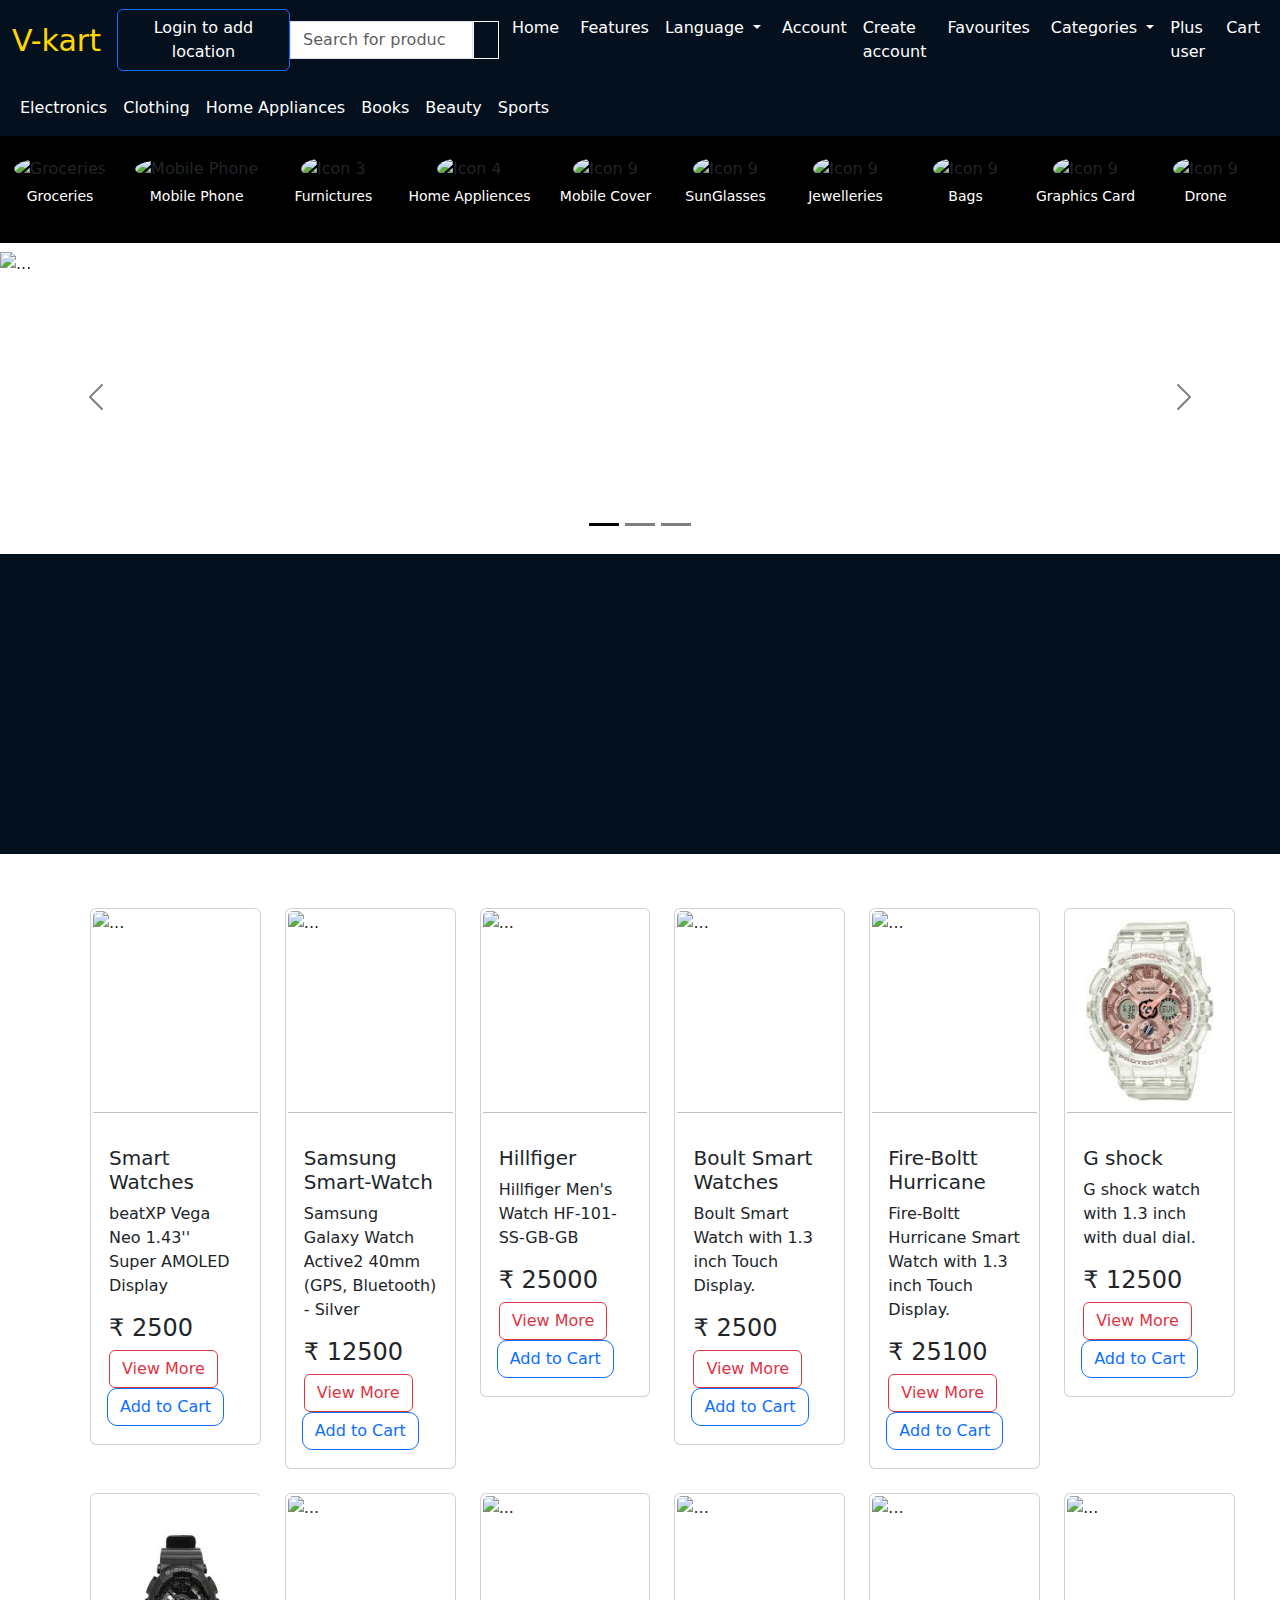
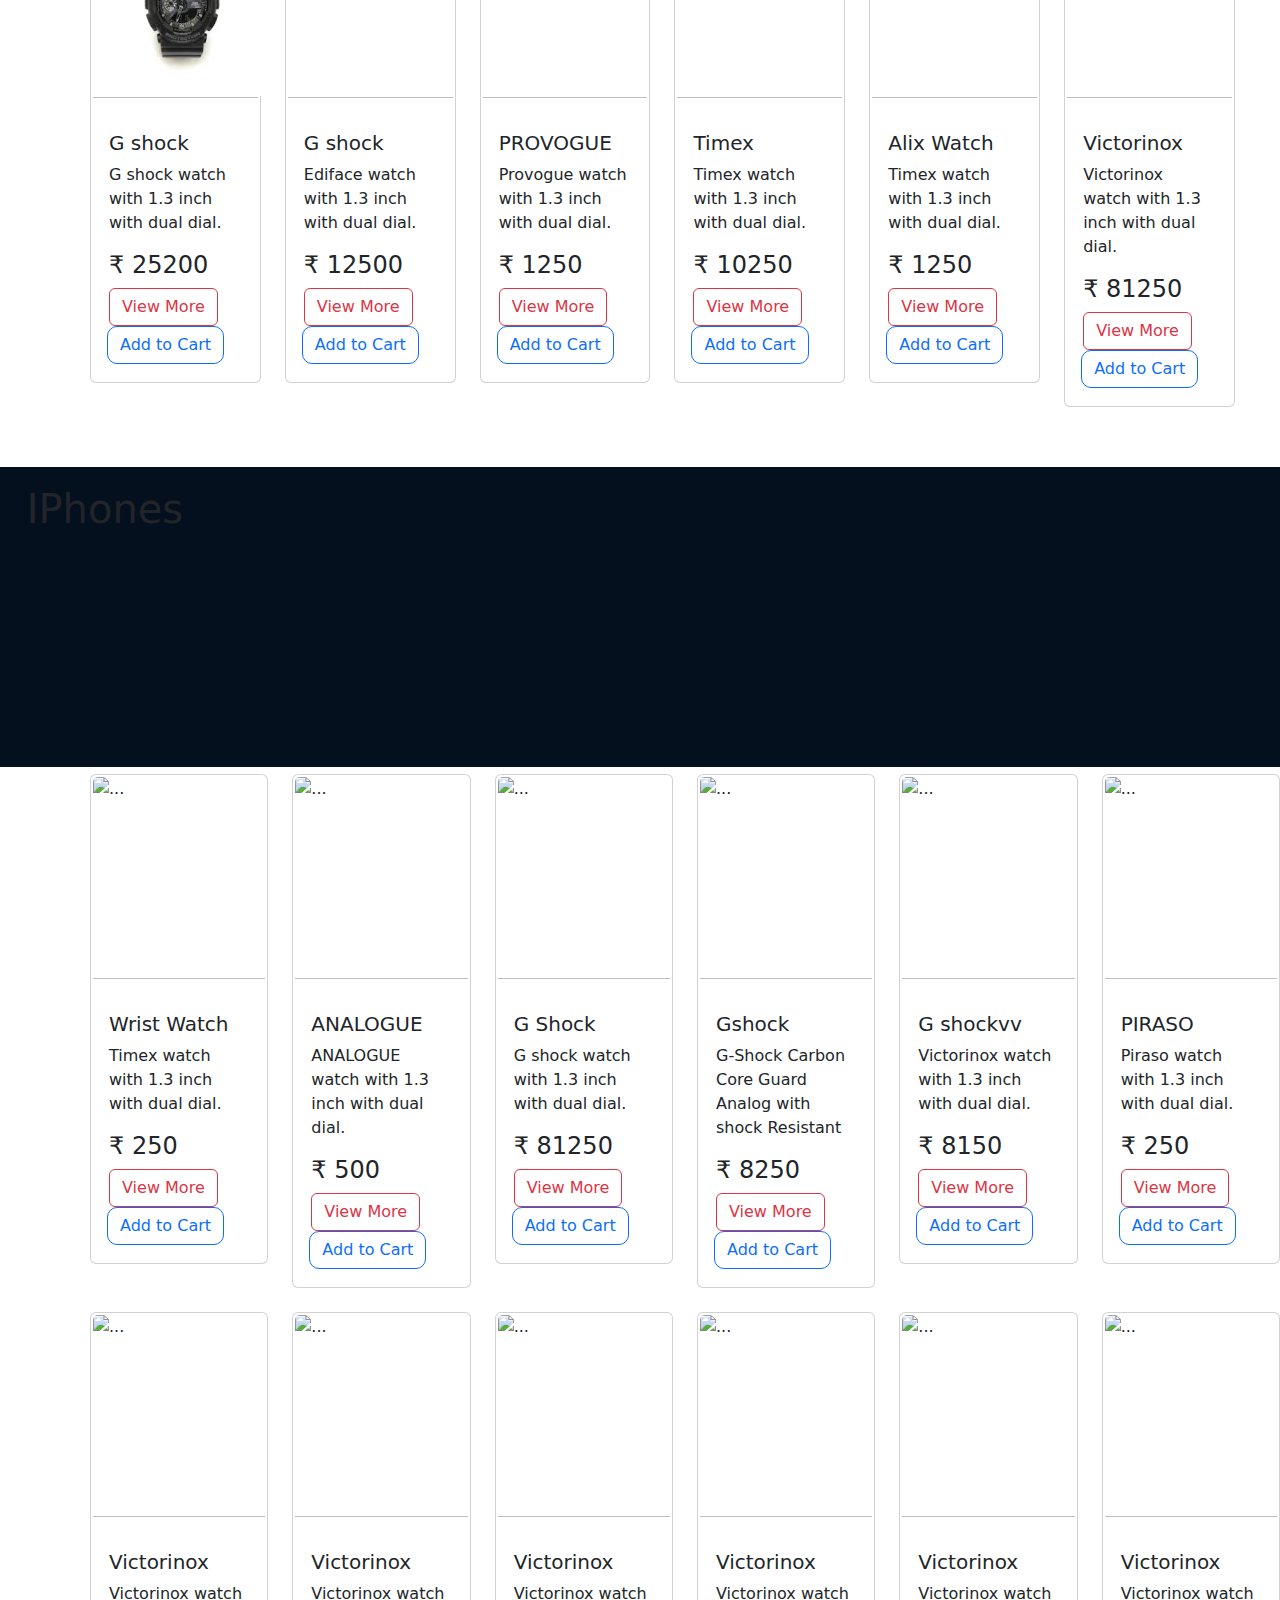
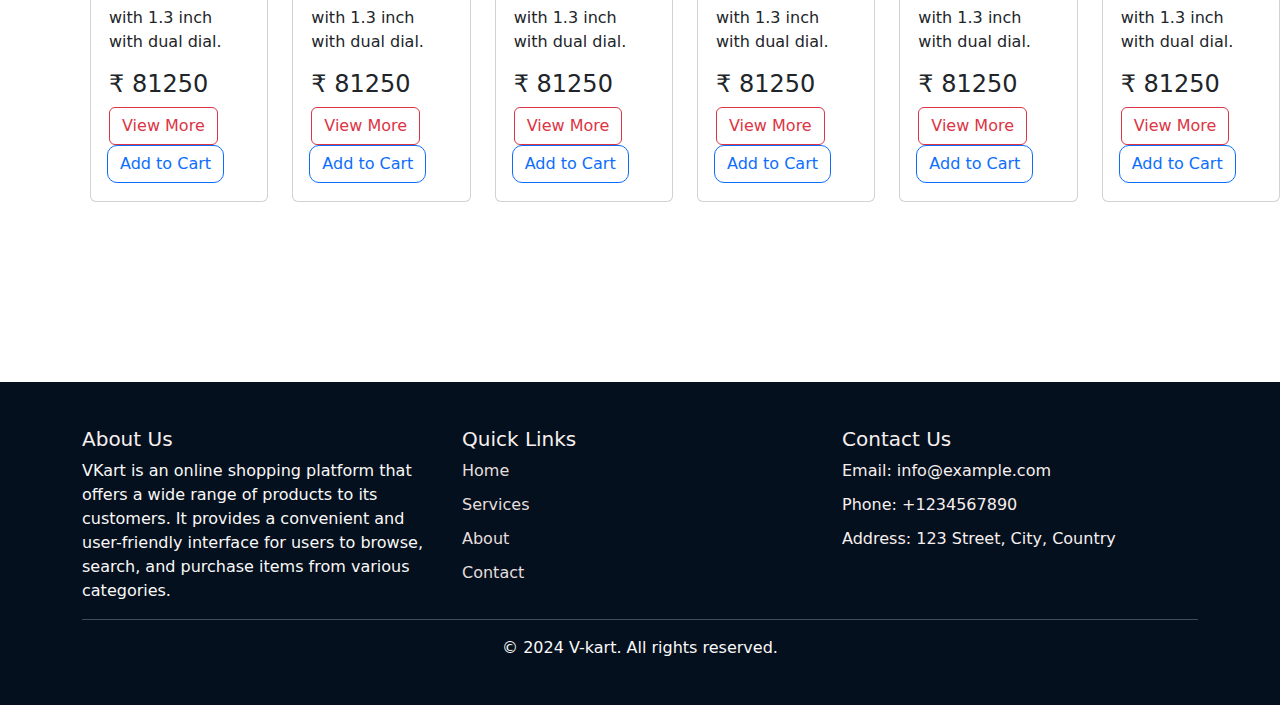
==== commit 5c9fdf91: "cart,login" ====
--- a/index.html
+++ b/index.html
@@ -22,7 +22,11 @@
         <nav class="navbar navbar-expand-lg">
             <div class="container-fluid">
                 <a class="navbar-brand" href="#">V-kart</a>
-                <button type="button" class="btn btn-outline-primary" style="color: white;"><i class="fa fa-location-arrow" aria-hidden="true"></i> Login to add location</button>
+                <button type="button" class="btn btn-outline-primary" onclick="window.location.href='login.html'" style="color: white;">
+                    <i class="fa fa-location-arrow" aria-hidden="true"></i> 
+                    Login to add location
+                </button>
+                
                   
                 <button class="navbar-toggler text-white" type="button" data-bs-toggle="collapse" data-bs-target="#navbarNavDropdown" aria-controls="navbarNavDropdown" aria-expanded="false" aria-label="Toggle navigation">
                     <span class="navbar-toggler-icon"><i class="fa-solid fa-chevron-down" style="color: #ffffff;"></i></span>
@@ -45,25 +49,25 @@
                       
                         <li class="nav-item dropdown">
                             <a class="nav-link dropdown-toggle" href="#" role="button" data-bs-toggle="dropdown" aria-expanded="false">
-                                <i class="fa-solid fa-ellipsis-h"></i> Language
+                                 Language
                             </a>
-                            <ul class="dropdown-menu">
-                                <li><a class="dropdown-item" href="#">Hindi</a></li>
-                                <li><a class="dropdown-item" href="#">Malayalam</a></li>
-                                <li><a class="dropdown-item" href="#">Tamil</a></li>
+                            <ul class="dropdown-menu text-center">
+                                <li> Hindi </li>
+                                <li> Malayalam </li>
+                                <li> Tamil </li>
                             </ul>
                         </li>
                         <li class="nav-item">
                             <a class="nav-link" href="#"><i class="fa-solid fa-user"></i> Account</a>
                         </li>
                         <li class="nav-item">
-                            <a class="nav-link" href="#">Create account</a>
+                            <a class="nav-link" href="register.html">Create account</a>
                         </li>
                     </ul>
                     <ul class="navbar-nav ms-auto">
                       
                         <li class="nav-item">
-                            <a class="nav-link" href="#"><i class="fa-solid fa-star"></i>Favourites</a>
+                            <a class="nav-link" href="favourite.html"><i class="fa-solid fa-star"></i>Favourites</a>
                         </li>
                        
                         <li class="nav-item dropdown">
@@ -80,7 +84,7 @@
                             <a class="nav-link" href="#">Plus user</a>
                         </li>
                         <li class="nav-item">
-                            <a class="nav-link" href="#"><i class="fa-solid fa-cart-shopping"></i> Cart</a>
+                            <a class="nav-link" href="cart.html"><i class="fa-solid fa-cart-shopping"></i> Cart</a>
                         </li>
                     </ul>
                 </div>
@@ -668,9 +672,9 @@
                     <h5>Quick Links</h5>
                     <ul class="list-unstyled">
                         <li><a href="#">Home</a></li>
-                        <li><a href="#">Services</a></li>
-                        <li><a href="#">About</a></li>
-                        <li><a href="#">Contact</a></li>
+                        <li><a href="Service.html">Services</a></li>
+                        <li><a href="about.html">About</a></li>
+                        <li><a href="contact.html">Contact</a></li>
                     </ul>
                 </div>
                 <div class="col-md-4">
@@ -685,7 +689,7 @@
             <hr>
             <div class="row">
                 <div class="col-md-12 text-center">
-                    <p>&copy; 2024 Your Company. All rights reserved.</p>
+                    <p>&copy; 2024 V-kart. All rights reserved.</p>
                 </div>
             </div>
         </div>
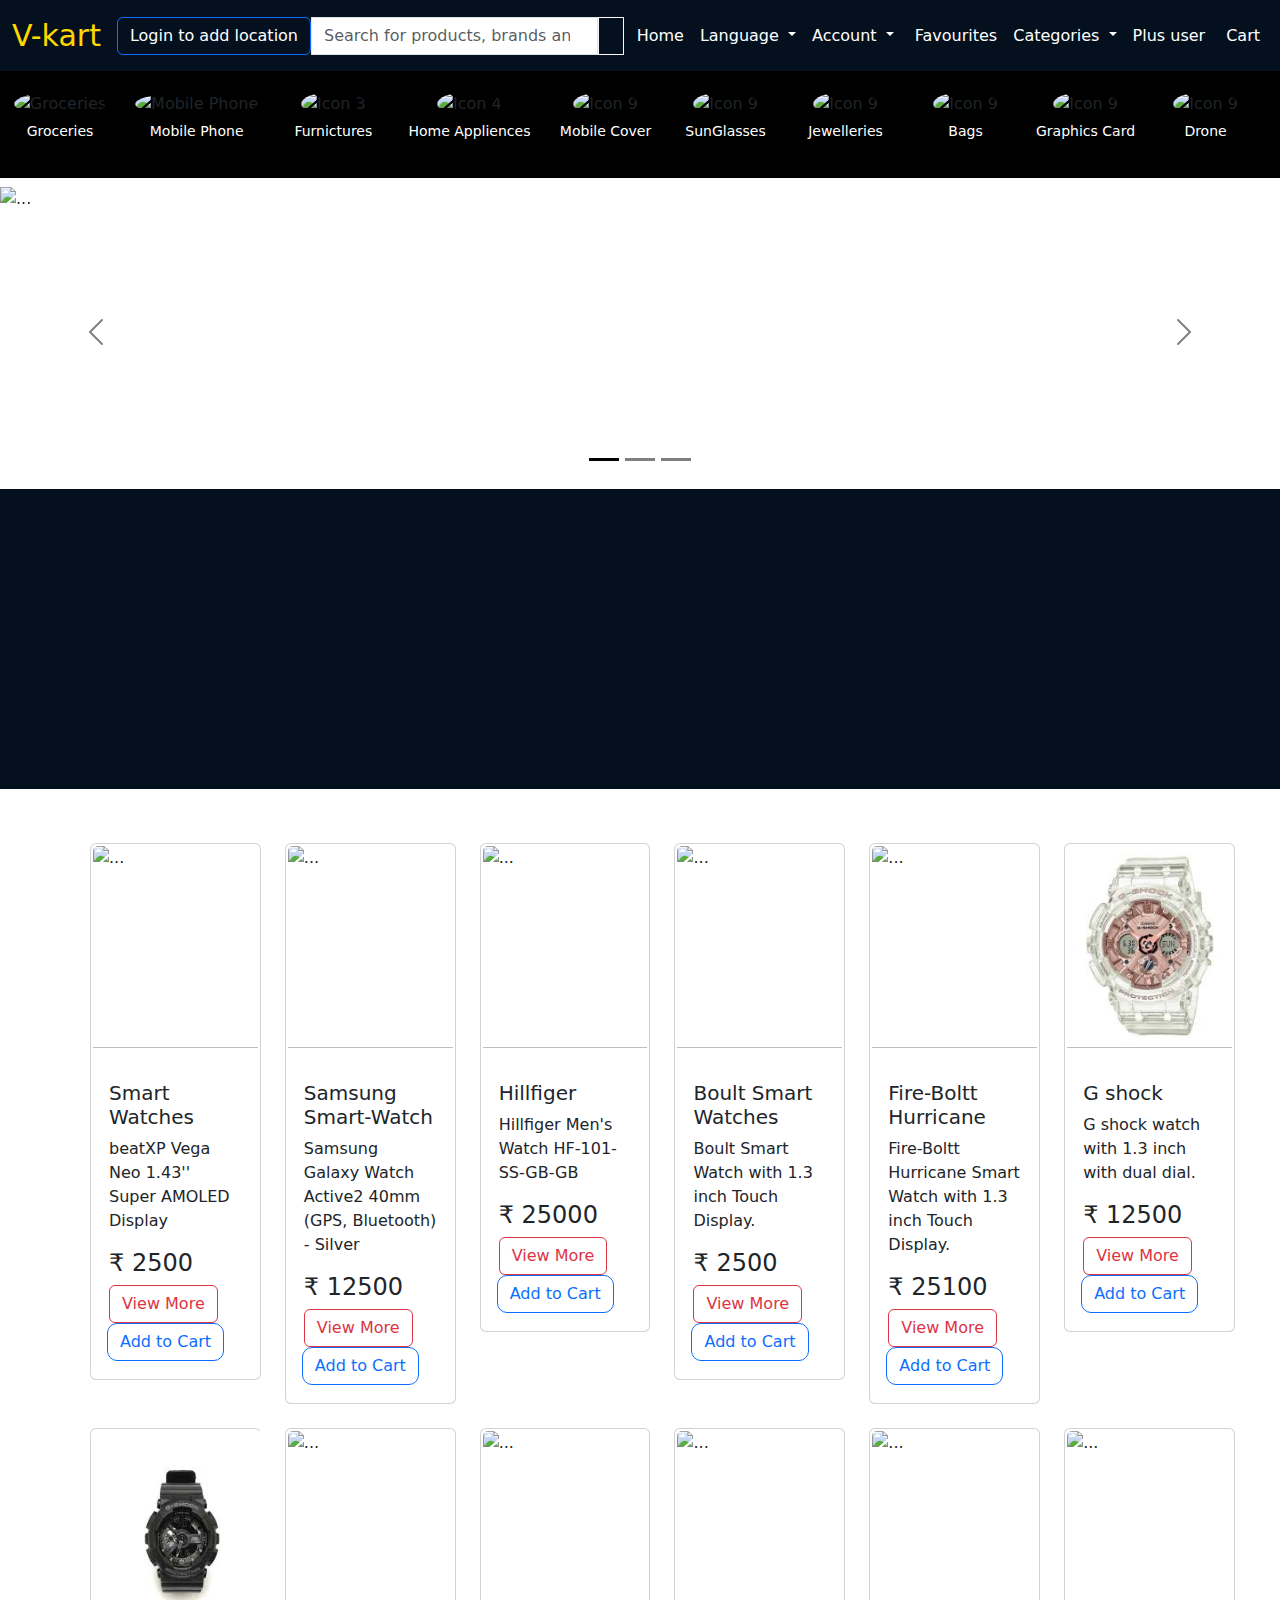
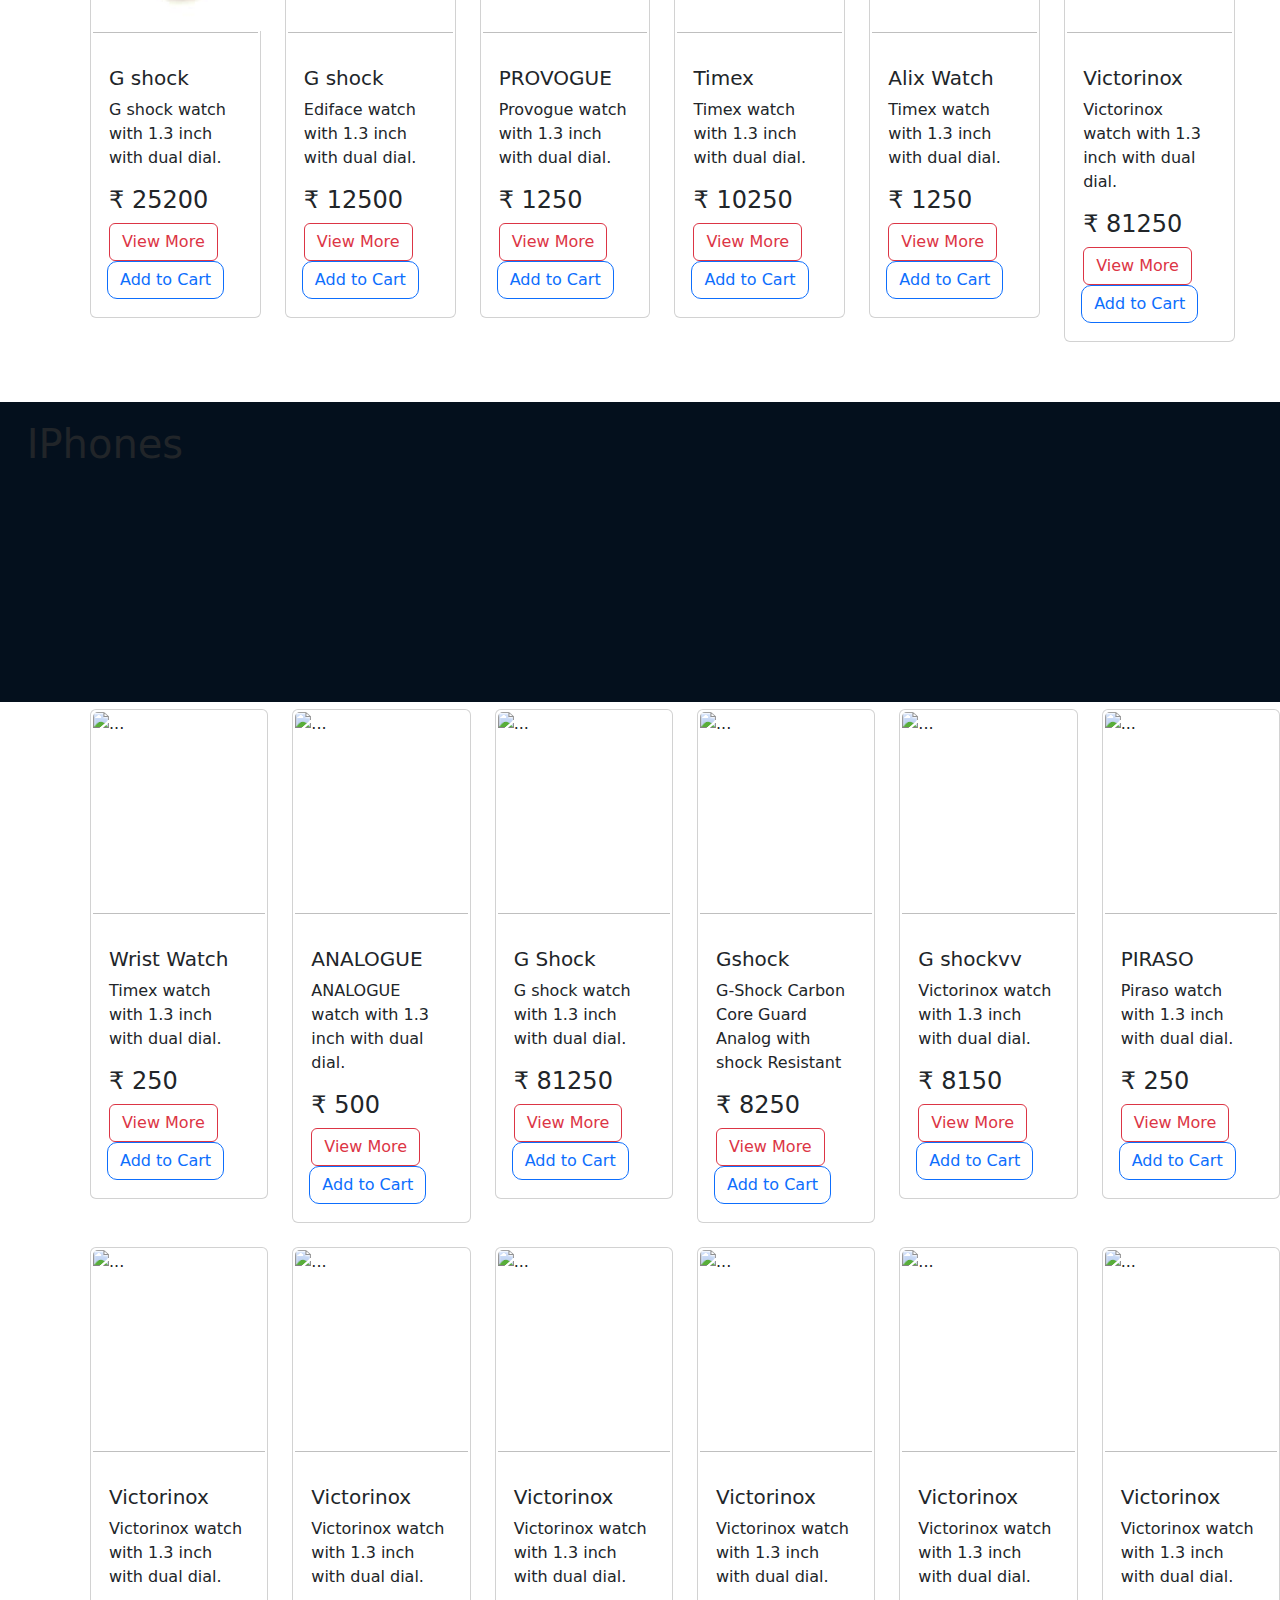
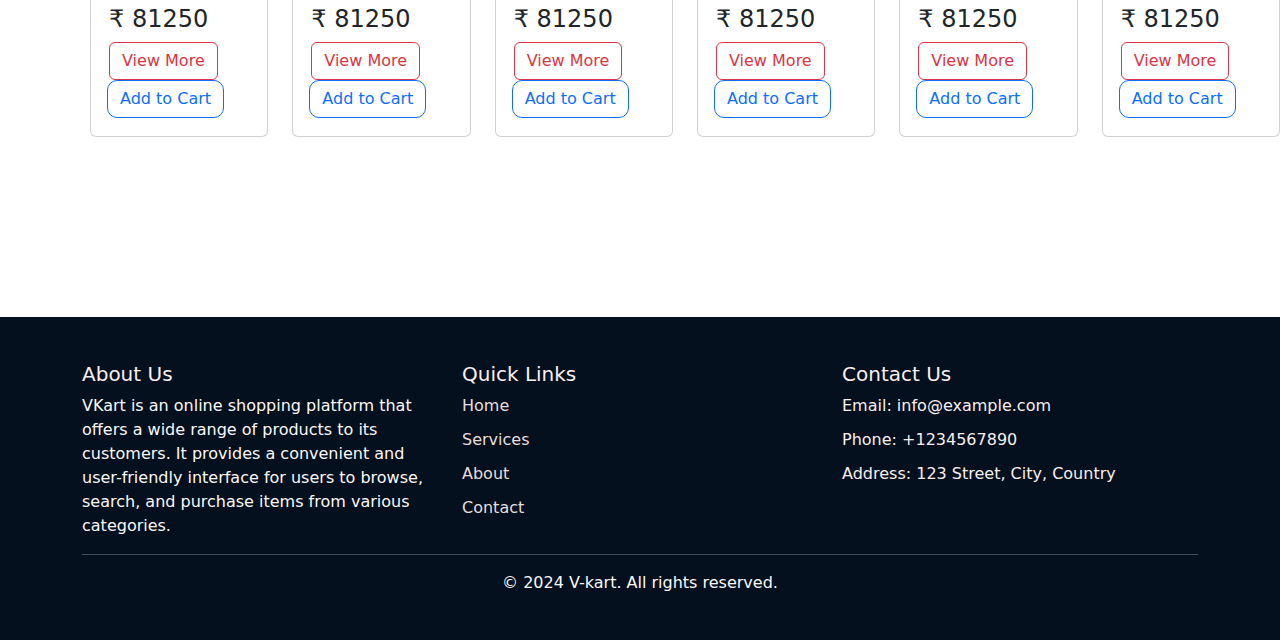
==== commit 4b715ad2: "updation to iother pages" ====
--- a/index.html
+++ b/index.html
@@ -43,9 +43,7 @@
                         <li class="nav-item">
                             <a class="nav-link active" aria-current="page" href="#"><i class="fa-solid fa-house"></i>Home</a>
                         </li>
-                        <li class="nav-item">
-                            <a class="nav-link" href="#"><i class="fa-solid fa-star"></i>Features</a>
-                        </li>
+                        
                       
                         <li class="nav-item dropdown">
                             <a class="nav-link dropdown-toggle" href="#" role="button" data-bs-toggle="dropdown" aria-expanded="false">
@@ -57,14 +55,17 @@
                                 <li> Tamil </li>
                             </ul>
                         </li>
-                        <li class="nav-item">
-                            <a class="nav-link" href="#"><i class="fa-solid fa-user"></i> Account</a>
+                        <li class="nav-item dropdown">
+                            <a class="nav-link dropdown-toggle" href="#" role="button" data-bs-toggle="dropdown" aria-expanded="false">
+                                 Account
+                            </a>
+                            <ul class="dropdown-menu">
+                                <li><a class="dropdown-item" href="register.html">Register</a></li>
+                                <li><a class="dropdown-item" href="login.html">Login</a></li>
+                                 
+                            </ul>
                         </li>
-                        <li class="nav-item">
-                            <a class="nav-link" href="register.html">Create account</a>
-                        </li>
-                    </ul>
-                    <ul class="navbar-nav ms-auto">
+                    
                       
                         <li class="nav-item">
                             <a class="nav-link" href="favourite.html"><i class="fa-solid fa-star"></i>Favourites</a>
@@ -72,16 +73,16 @@
                        
                         <li class="nav-item dropdown">
                             <a class="nav-link dropdown-toggle" href="#" role="button" data-bs-toggle="dropdown" aria-expanded="false">
-                                <i class="fa-solid fa-ellipsis-h"></i> Categories
+                                 Categories
                             </a>
                             <ul class="dropdown-menu">
-                                <li><a class="dropdown-item" href="#">Mobile</a></li>
-                                <li><a class="dropdown-item" href="#">Laptop</a></li>
-                                <li><a class="dropdown-item" href="#">Pheripherals</a></li>
+                                <li><a class="dropdown-item" href="mobile.html">Mobile</a></li>
+                                <li><a class="dropdown-item" href="computer.html">Laptop</a></li>
+                                <li><a class="dropdown-item" href="components.html">Pheripherals</a></li>
                             </ul>
                         </li>
                         <li class="nav-item">
-                            <a class="nav-link" href="#">Plus user</a>
+                            <a class="nav-link" href="plususer.html">Plus user</a>
                         </li>
                         <li class="nav-item">
                             <a class="nav-link" href="cart.html"><i class="fa-solid fa-cart-shopping"></i> Cart</a>
@@ -91,35 +92,6 @@
             </div>
         </nav>
 
-        <nav class="navbar navbar-expand-lg secondary-nav">
-            <div class="container-fluid">
-                <button class="navbar-toggler" type="button" data-bs-toggle="collapse" data-bs-target="#navbarSecondary" aria-controls="navbarSecondary" aria-expanded="false" aria-label="Toggle navigation">
-                    <span id="rightarrow" class="navbar-toggler-icon"><i class="fa-solid fa-chevron-down fa-rotate-270" style="color: #fafafa;"></i></span>
-                </button>
-                <div class="collapse navbar-collapse" id="navbarSecondary">
-                    <ul class="navbar-nav me-auto">
-                        <li class="nav-item">
-                            <a class="nav-link" href="#">Electronics</a>
-                        </li>
-                        <li class="nav-item">
-                            <a class="nav-link" href="#">Clothing</a>
-                        </li>
-                        <li class="nav-item">
-                            <a class="nav-link" href="#">Home Appliances</a>
-                        </li>
-                        <li class="nav-item">
-                            <a class="nav-link" href="#">Books</a>
-                        </li>
-                        <li class="nav-item">
-                            <a class="nav-link" href="#">Beauty</a>
-                        </li>
-                        <li class="nav-item">
-                            <a class="nav-link" href="#">Sports</a>
-                        </li>
-                    </ul>
-                </div>
-            </div>
-        </nav>
     </header>
 
     <!-- Round icon carousel -->
--- a/index.css
+++ b/index.css
@@ -1,6 +1,4 @@
-
-
-
+ 
 /* Header Styles */
 header nav.navbar {
     background-color: #04101d;  
@@ -34,11 +32,11 @@
 
 .secondary-nav {
     align-items: start; 
-    background-color: #f8f9fa;  
+    background-color: #04101d !important;   
 }
 
 .secondary-nav .nav-link {
-    color: #000;  
+    color: #04101d !important; 
 }
 
 /* Carousel Styles */
